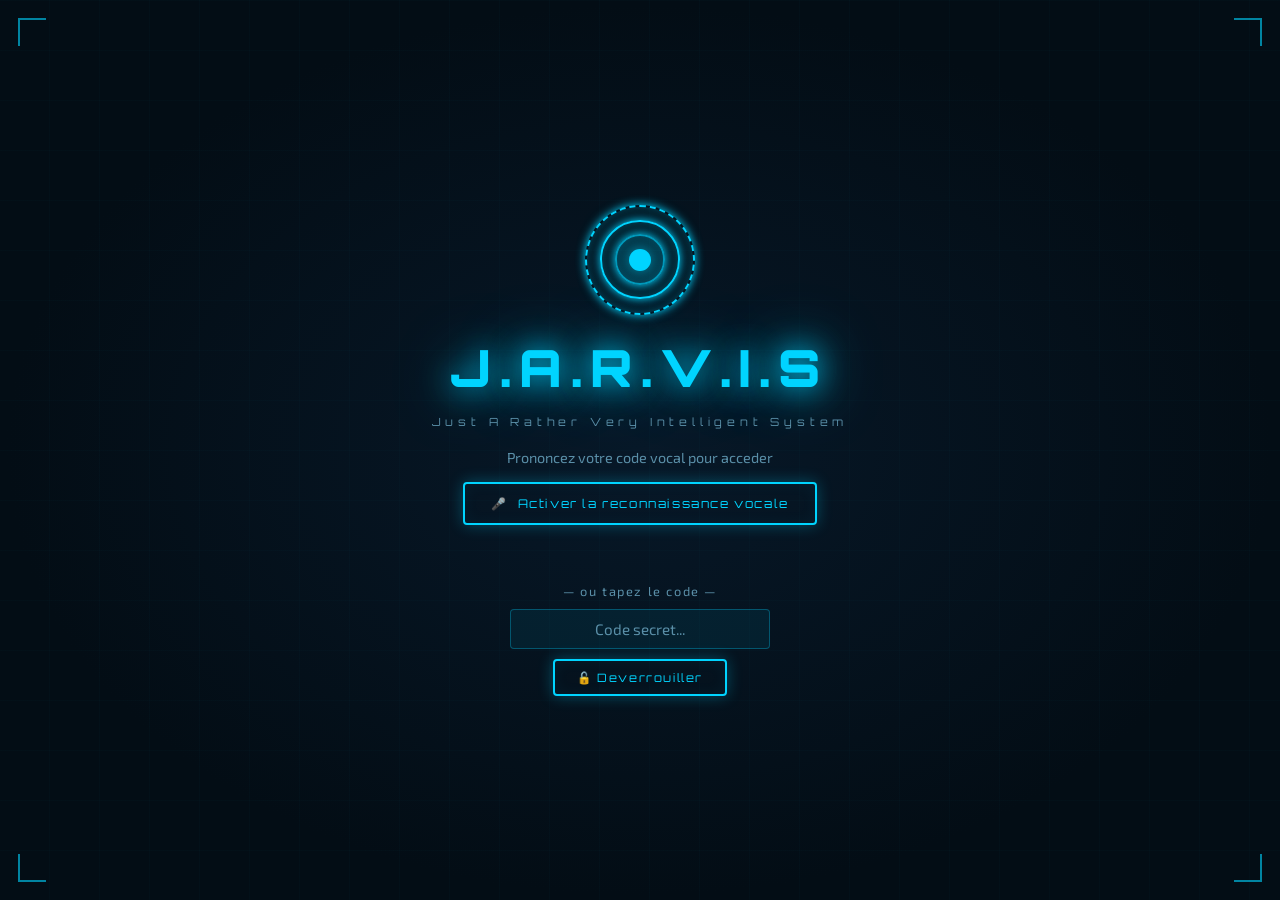
==== jarvis.html @ 6ce0bb5f "feat: ajout vocal eleves + materiel oublie + CSV Excel (;) + salutation Jarvis" ====
<!DOCTYPE html>
<html lang="fr">
<head>
<meta charset="UTF-8">
<meta name="viewport" content="width=device-width, initial-scale=1.0">
<title>J.A.R.V.I.S — Assistant EPS</title>
<link href="https://fonts.googleapis.com/css2?family=Orbitron:wght@400;700;900&family=Exo+2:wght@300;400;600&display=swap" rel="stylesheet">
<style>
:root{--c:#00d4ff;--cd:#0099bb;--cg:rgba(0,212,255,.3);--d:#030d15;--d2:#071828;--d3:#0a2035;--t:#cce8f4;--td:#5a8fa8;--r:#ff4444;--g:#00ff88;--w:#ffaa00;--fn:'Orbitron',monospace;--fb:'Exo 2',sans-serif;}
*{margin:0;padding:0;box-sizing:border-box}
html,body{height:100%;overflow:hidden;background:var(--d);color:var(--t);font-family:var(--fb)}
#lock{position:fixed;inset:0;z-index:100;display:flex;align-items:center;justify-content:center;background:radial-gradient(ellipse at center,#071828 0%,#030d15 70%)}
.grid-bg{position:absolute;inset:0;background-image:repeating-linear-gradient(0deg,transparent,transparent 49px,rgba(0,212,255,.03) 50px),repeating-linear-gradient(90deg,transparent,transparent 49px,rgba(0,212,255,.03) 50px);animation:gpulse 4s ease-in-out infinite}
@keyframes gpulse{0%,100%{opacity:.5}50%{opacity:1}}
.lock-box{position:relative;z-index:1;display:flex;flex-direction:column;align-items:center;gap:16px}
.lock-title{font-family:var(--fn);font-size:3.2rem;font-weight:900;color:var(--c);text-shadow:0 0 30px var(--c),0 0 60px var(--cd);letter-spacing:.5rem}
.lock-sub{font-family:var(--fn);font-size:.7rem;color:var(--td);letter-spacing:.3rem}
.lock-hint{color:var(--td);font-size:.9rem;margin-top:4px}
.lock-input-wrap{display:flex;flex-direction:column;align-items:center;gap:10px;margin-top:2px;width:100%}
.lock-input{background:rgba(0,212,255,.07);border:1px solid rgba(0,212,255,.3);color:var(--t);font-family:var(--fb);font-size:.95rem;padding:10px 18px;border-radius:4px;outline:none;width:260px;text-align:center}
.lock-input:focus{border-color:var(--c);box-shadow:0 0 12px var(--cg)}
.lock-input::placeholder{color:var(--td)}
.lock-sep{color:var(--td);font-size:.8rem;letter-spacing:.1rem}
.arc{width:110px;height:110px;position:relative;display:flex;align-items:center;justify-content:center;margin-bottom:4px}
.arc-r{position:absolute;border-radius:50%;border:2px solid var(--c);box-shadow:0 0 10px var(--c),inset 0 0 10px var(--cg)}
.arc-r:nth-child(1){width:100%;height:100%;animation:spin 8s linear infinite;border-style:dashed}
.arc-r:nth-child(2){width:72%;height:72%;animation:spin 5s linear infinite reverse}
.arc-r:nth-child(3){width:46%;height:46%;animation:spin 3s linear infinite;border-color:var(--cd)}
.arc-core{width:22px;height:22px;border-radius:50%;background:var(--c);box-shadow:0 0 20px var(--c),0 0 50px var(--c);animation:cpulse 2s ease-in-out infinite}
@keyframes spin{to{transform:rotate(360deg)}}
@keyframes cpulse{0%,100%{opacity:.8;transform:scale(1)}50%{opacity:1;transform:scale(1.2)}}
.btn-unlock{display:flex;align-items:center;gap:10px;padding:12px 26px;border:2px solid var(--c);background:transparent;color:var(--c);font-family:var(--fn);font-size:.75rem;letter-spacing:.1rem;cursor:pointer;border-radius:4px;box-shadow:0 0 15px var(--cg),inset 0 0 15px rgba(0,212,255,.05);transition:all .3s}
.btn-unlock:hover{background:var(--cg);box-shadow:0 0 30px var(--cg)}
.btn-unlock.listening{border-color:var(--r);color:var(--r);animation:pred 1s ease-in-out infinite}
@keyframes pred{0%,100%{opacity:1}50%{opacity:.5}}
#lStatus{min-height:24px;font-size:.9rem;text-align:center;color:var(--c)}
.waves{display:none;align-items:center;gap:4px;height:34px}
.wb{width:4px;border-radius:2px;background:var(--c);box-shadow:0 0 6px var(--c);animation:wa .8s ease-in-out infinite}
.wb:nth-child(1){height:10px}.wb:nth-child(2){height:24px;animation-delay:.1s}.wb:nth-child(3){height:14px;animation-delay:.2s}.wb:nth-child(4){height:33px;animation-delay:.3s}.wb:nth-child(5){height:18px;animation-delay:.15s}.wb:nth-child(6){height:28px;animation-delay:.25s}.wb:nth-child(7){height:11px;animation-delay:.05s}.wb:nth-child(8){height:20px;animation-delay:.35s}
@keyframes wa{0%,100%{transform:scaleY(.3)}50%{transform:scaleY(1)}}
.corners{position:absolute;inset:18px;pointer-events:none}
.cn{position:absolute;width:28px;height:28px;border-color:var(--c);border-style:solid;opacity:.6}
.cn.tl{top:0;left:0;border-width:2px 0 0 2px}.cn.tr{top:0;right:0;border-width:2px 2px 0 0}.cn.bl{bottom:0;left:0;border-width:0 0 2px 2px}.cn.br{bottom:0;right:0;border-width:0 2px 2px 0}
#app{display:none;flex-direction:column;height:100vh}
.hdr{display:flex;align-items:center;justify-content:space-between;padding:0 22px;height:56px;background:linear-gradient(90deg,var(--d) 0%,var(--d2) 50%,var(--d) 100%);border-bottom:1px solid rgba(0,212,255,.2);flex-shrink:0}
.hdr-l{display:flex;align-items:center;gap:12px}
.arc-sm{width:26px;height:26px;border-radius:50%;border:1px solid var(--c);position:relative;box-shadow:0 0 8px var(--c)}
.arc-sm::after{content:'';position:absolute;inset:5px;border-radius:50%;background:var(--c);box-shadow:0 0 10px var(--c);animation:cpulse 2s ease-in-out infinite}
.logo{font-family:var(--fn);font-size:1rem;color:var(--c);letter-spacing:.2rem}
.logo-s{font-size:.65rem;color:var(--td);letter-spacing:.1rem}
.tabs{display:flex;gap:4px}
.tab{padding:7px 16px;border:1px solid transparent;background:transparent;color:var(--td);font-family:var(--fb);font-size:.85rem;cursor:pointer;border-radius:4px;transition:all .2s}
.tab:hover{border-color:var(--cd);color:var(--t)}.tab.on{border-color:var(--c);color:var(--c);background:rgba(0,212,255,.08);box-shadow:0 0 10px var(--cg)}
.hdr-r{display:flex;align-items:center;gap:8px}
.sdot{width:8px;height:8px;border-radius:50%;background:var(--g);box-shadow:0 0 8px var(--g);animation:blink 2s infinite}
@keyframes blink{0%,100%{opacity:1}50%{opacity:.3}}
.stxt{font-family:var(--fn);font-size:.5rem;color:var(--g);letter-spacing:.15rem}
.btn-lock-s{background:transparent;border:1px solid rgba(255,68,68,.3);color:var(--r);padding:5px 9px;border-radius:4px;cursor:pointer;font-size:.82rem;transition:all .2s}
.btn-lock-s:hover{background:rgba(255,68,68,.1);border-color:var(--r)}
.btn-set{background:transparent;border:1px solid rgba(0,212,255,.25);color:var(--td);padding:5px 9px;border-radius:4px;cursor:pointer;font-size:.82rem;transition:all .2s}
.btn-set:hover{border-color:var(--c);color:var(--c)}
.view{flex:1;overflow:hidden}
.chat-wrap{display:flex;flex-direction:column;height:calc(100vh - 56px)}
.msgs{flex:1;overflow-y:auto;padding:18px;display:flex;flex-direction:column;gap:12px}
.msgs::-webkit-scrollbar{width:3px}.msgs::-webkit-scrollbar-thumb{background:var(--cd)}
.msg{display:flex;align-items:flex-start;gap:10px;max-width:78%;animation:min .3s ease}
@keyframes min{from{opacity:0;transform:translateY(8px)}to{opacity:1;transform:translateY(0)}}
.msg.u{align-self:flex-end;flex-direction:row-reverse}
.av{width:34px;height:34px;border-radius:50%;background:linear-gradient(135deg,var(--cd),#004f6e);display:flex;align-items:center;justify-content:center;font-family:var(--fn);font-size:.75rem;color:var(--c);border:1px solid var(--c);box-shadow:0 0 8px var(--cg);flex-shrink:0}
.msg.u .av{background:linear-gradient(135deg,#1a3a2a,#0d2a1a);border-color:var(--g);color:var(--g)}
.bub{padding:11px 15px;border-radius:0 12px 12px 12px;background:linear-gradient(135deg,var(--d2),var(--d3));border:1px solid rgba(0,212,255,.14);font-size:.92rem;line-height:1.55;color:var(--t)}
.msg.u .bub{border-radius:12px 0 12px 12px;border-color:rgba(0,255,136,.14);background:linear-gradient(135deg,#0d2a1a,#071828)}
.dots{display:inline-flex;gap:4px}
.dots span{width:6px;height:6px;border-radius:50%;background:var(--cd);animation:db 1.2s ease-in-out infinite}
.dots span:nth-child(2){animation-delay:.2s}.dots span:nth-child(3){animation-delay:.4s}
@keyframes db{0%,100%{transform:translateY(0)}50%{transform:translateY(-6px)}}
.inp-area{border-top:1px solid rgba(0,212,255,.15);background:var(--d2);padding:12px 18px}
.vviz{display:none;align-items:center;gap:3px;height:22px;margin-bottom:7px}
.vb{width:3px;background:var(--c);border-radius:2px;animation:wa .6s ease-in-out infinite}
.vb:nth-child(1){height:7px}.vb:nth-child(2){height:18px;animation-delay:.1s}.vb:nth-child(3){height:11px;animation-delay:.2s}.vb:nth-child(4){height:25px;animation-delay:.05s}.vb:nth-child(5){height:14px;animation-delay:.15s}.vb:nth-child(6){height:20px;animation-delay:.25s}.vb:nth-child(7){height:9px;animation-delay:.3s}.vb:nth-child(8){height:16px;animation-delay:.35s}
.inp-row{display:flex;gap:8px;align-items:center}
.inp-row input{flex:1;padding:10px 15px;background:rgba(0,212,255,.05);border:1px solid rgba(0,212,255,.2);border-radius:22px;color:var(--t);font-family:var(--fb);font-size:.9rem;outline:none;transition:border-color .2s}
.inp-row input:focus{border-color:var(--c);box-shadow:0 0 10px var(--cg)}
.inp-row input::placeholder{color:var(--td)}
.btn-mic,.btn-send{width:40px;height:40px;border-radius:50%;border:1px solid;display:flex;align-items:center;justify-content:center;cursor:pointer;font-size:.95rem;transition:all .2s;flex-shrink:0}
.btn-mic{border-color:rgba(0,212,255,.3);background:transparent;color:var(--c)}
.btn-mic:hover{background:var(--cg)}.btn-mic.on{border-color:var(--r);color:var(--r);animation:pred 1s infinite}
.btn-send{border-color:var(--c);background:var(--c);color:var(--d)}.btn-send:hover{box-shadow:0 0 15px var(--cg)}
.stu-lay{display:flex;height:calc(100vh - 56px);overflow:hidden}
.pnl{display:flex;flex-direction:column;overflow:hidden}
.pnl-l{width:360px;flex-shrink:0;border-right:1px solid rgba(0,212,255,.15)}.pnl-r{flex:1;overflow-y:auto}
.pnl-hdr{padding:13px;border-bottom:1px solid rgba(0,212,255,.1);background:var(--d2)}
.pnl-hdr h2{font-family:var(--fn);font-size:.75rem;color:var(--c);letter-spacing:.1rem;margin-bottom:9px}
.pa{display:flex;flex-direction:column;gap:6px}
.pa input,.pa select{padding:7px 10px;background:rgba(0,212,255,.05);border:1px solid rgba(0,212,255,.2);border-radius:4px;color:var(--t);font-family:var(--fb);font-size:.82rem;outline:none}
.pa select option{background:var(--d2)}
.btn-p{padding:7px 13px;background:transparent;border:1px solid var(--c);color:var(--c);font-family:var(--fb);font-size:.8rem;cursor:pointer;border-radius:4px;transition:all .2s}
.btn-p:hover{background:var(--cg)}
.slist{flex:1;overflow-y:auto}.slist::-webkit-scrollbar{width:3px}.slist::-webkit-scrollbar-thumb{background:var(--cd)}
.si{padding:12px 13px;border-bottom:1px solid rgba(0,212,255,.07);cursor:pointer;transition:all .2s;display:flex;align-items:center;justify-content:space-between}
.si:hover{background:rgba(0,212,255,.06)}.si.sel{background:rgba(0,212,255,.12);border-left:3px solid var(--c)}
.sn{font-weight:600;font-size:.87rem}.sm{font-size:.72rem;color:var(--td);margin-top:2px}
.bgs{display:flex;gap:4px;flex-wrap:wrap}
.bg{font-size:.6rem;padding:2px 5px;border-radius:10px;font-family:var(--fn)}
.bg.a{background:rgba(255,68,68,.15);color:var(--r);border:1px solid rgba(255,68,68,.3)}
.bg.m{background:rgba(0,212,255,.1);color:var(--c);border:1px solid rgba(0,212,255,.3)}
.bg.ok{background:rgba(0,255,136,.1);color:var(--g);border:1px solid rgba(0,255,136,.3)}
.bg.mat{background:rgba(255,170,0,.1);color:var(--w);border:1px solid rgba(255,170,0,.3)}
.det-ph{display:flex;flex-direction:column;align-items:center;justify-content:center;height:100%;color:var(--td);gap:14px}
.det-ph .ico{font-size:3.5rem}
.det{padding:20px}
.det-hdr{display:flex;justify-content:space-between;align-items:flex-start;margin-bottom:18px}
.det-name{font-family:var(--fn);font-size:1.15rem;color:var(--c)}.det-cls{font-size:.8rem;color:var(--td);margin-top:3px}.det-acts{display:flex;gap:6px}
.bs{padding:5px 11px;border-radius:4px;cursor:pointer;font-size:.77rem;border:1px solid;transition:all .2s;font-family:var(--fb)}
.bs.e{border-color:rgba(0,212,255,.3);background:transparent;color:var(--c)}.bs.e:hover{background:var(--cg)}.bs.d{border-color:rgba(255,68,68,.3);background:transparent;color:var(--r)}.bs.d:hover{background:rgba(255,68,68,.1)}
.sc{display:grid;grid-template-columns:repeat(3,1fr);gap:9px;margin-bottom:18px}
.scard{background:var(--d2);border:1px solid rgba(0,212,255,.15);border-radius:4px;padding:12px;text-align:center}
.sv{font-family:var(--fn);font-size:1.4rem;color:var(--c)}.sv.r{color:var(--r)}.sv.g{color:var(--g)}.sv.w{color:var(--w)}
.sl{font-size:.65rem;color:var(--td);margin-top:3px;letter-spacing:.04rem}
.sec{font-family:var(--fn);font-size:.7rem;color:var(--c);letter-spacing:.14rem;margin-bottom:9px;margin-top:18px;padding-bottom:5px;border-bottom:1px solid rgba(0,212,255,.15);display:flex;justify-content:space-between;align-items:center}
.gi,.ai,.mi{display:flex;align-items:center;justify-content:space-between;padding:8px 12px;background:var(--d2);border:1px solid rgba(0,212,255,.08);border-radius:4px;margin-bottom:6px}
.ga{font-weight:600;font-size:.86rem}.gc{font-size:.72rem;color:var(--td);margin-top:2px}
.gv{font-family:var(--fn);font-size:.93rem;color:var(--c)}.gv.lo{color:var(--r)}
.as{font-size:.72rem}.as.j{color:var(--g)}.as.nj{color:var(--r)}
.mat-tag{font-size:.72rem;color:var(--w)}
.btn-x{background:transparent;border:none;color:var(--r);cursor:pointer;font-size:.9rem;padding:2px 5px;opacity:.6;transition:opacity .2s}.btn-x:hover{opacity:1}
.stat-wrap{padding:20px;overflow-y:auto;height:calc(100vh - 56px)}
.stat-grid{display:grid;grid-template-columns:repeat(auto-fill,minmax(280px,1fr));gap:16px}
.sc2{background:var(--d2);border:1px solid rgba(0,212,255,.15);border-radius:8px;padding:16px;box-shadow:0 4px 20px rgba(0,0,0,.3)}
.sc2-t{font-family:var(--fn);font-size:.8rem;color:var(--c);letter-spacing:.12rem;margin-bottom:12px}
.sr{display:flex;justify-content:space-between;padding:6px 0;border-bottom:1px solid rgba(0,212,255,.06);font-size:.82rem}.sr:last-child{border-bottom:none}
.sk{color:var(--td)}.sv2{color:var(--t);font-weight:600}
.di{padding:4px 7px;background:rgba(255,68,68,.08);border-radius:4px;font-size:.77rem;color:var(--r);margin-top:3px}
.mo{position:fixed;inset:0;z-index:200;background:rgba(0,0,0,.75);backdrop-filter:blur(4px);display:none;align-items:center;justify-content:center}.mo.open{display:flex}
.mb{background:var(--d2);border:1px solid rgba(0,212,255,.3);border-radius:8px;padding:24px;width:480px;max-width:95vw;box-shadow:0 0 40px rgba(0,212,255,.15);animation:mi .2s ease;max-height:90vh;overflow-y:auto}
@keyframes mi{from{opacity:0;transform:scale(.95)}to{opacity:1;transform:scale(1)}}
.mh{display:flex;justify-content:space-between;align-items:center;margin-bottom:16px}
.mh h3{font-family:var(--fn);font-size:.88rem;color:var(--c);letter-spacing:.1rem}
.mh button{background:transparent;border:none;color:var(--td);font-size:1.3rem;cursor:pointer;line-height:1}.mh button:hover{color:var(--r)}
.fr{display:flex;flex-direction:column;gap:5px;margin-bottom:11px}
.fr label{font-size:.77rem;color:var(--td)}
.fr input,.fr textarea,.fr select{padding:8px 10px;background:rgba(0,212,255,.05);border:1px solid rgba(0,212,255,.2);border-radius:4px;color:var(--t);font-family:var(--fb);font-size:.86rem;outline:none;resize:vertical}
.fr input:focus,.fr textarea:focus{border-color:var(--c)}.fr input[type=checkbox]{width:auto;margin-right:6px}
.fa{display:flex;justify-content:flex-end;gap:8px;margin-top:14px}
.fa button{padding:8px 20px;border-radius:4px;cursor:pointer;font-family:var(--fb);font-size:.86rem;transition:all .2s}
.fa .btn-cancel{background:transparent;border:1px solid rgba(255,255,255,.1);color:var(--td)}.fa .btn-cancel:hover{border-color:var(--td)}
.notif{position:fixed;bottom:22px;right:22px;z-index:999;background:var(--d2);border:1px solid var(--g);border-radius:8px;padding:13px 18px;color:var(--g);font-size:.86rem;box-shadow:0 0 20px rgba(0,255,136,.2);animation:nfin .3s ease;max-width:320px}
@keyframes nfin{from{opacity:0;transform:translateY(20px)}to{opacity:1;transform:translateY(0)}}
.voice-state-bar{background:rgba(0,212,255,.08);border-bottom:1px solid rgba(0,212,255,.2);padding:6px 18px;font-size:.78rem;color:var(--c);display:none;align-items:center;gap:8px}
.voice-state-bar.on{display:flex}
.vsb-dot{width:8px;height:8px;border-radius:50%;background:var(--c);animation:blink 1s infinite}
::-webkit-scrollbar{width:4px}::-webkit-scrollbar-track{background:var(--d)}::-webkit-scrollbar-thumb{background:var(--cd);border-radius:2px}
@media(max-width:700px){.lock-title{font-size:2rem}.stu-lay{flex-direction:column}.pnl-l{width:100%;height:40%}.sc{grid-template-columns:repeat(2,1fr)}.msg{max-width:92%}.hdr{padding:0 12px}.tabs .tab{padding:6px 10px;font-size:.75rem}}
</style>
</head>
<body>

<div id="lock">
  <div class="grid-bg"></div>
  <div class="lock-box">
    <div class="arc"><div class="arc-r"></div><div class="arc-r"></div><div class="arc-r"></div><div class="arc-core"></div></div>
    <h1 class="lock-title">J.A.R.V.I.S</h1>
    <p class="lock-sub">Just A Rather Very Intelligent System</p>
    <p class="lock-hint">Prononcez votre code vocal pour acceder</p>
    <button class="btn-unlock" id="btnUnlock" onclick="startUnlock()">
      <span>&#127908;</span><span id="unlockLabel">Activer la reconnaissance vocale</span>
    </button>
    <div id="lStatus"></div>
    <div class="waves" id="lockWave"><div class="wb"></div><div class="wb"></div><div class="wb"></div><div class="wb"></div><div class="wb"></div><div class="wb"></div><div class="wb"></div><div class="wb"></div></div>
    <div class="lock-input-wrap">
      <span class="lock-sep">— ou tapez le code —</span>
      <input type="password" id="codeInput" class="lock-input" placeholder="Code secret..." onkeydown="if(event.key==='Enter')checkTypedCode()" autocomplete="off">
      <button class="btn-unlock" onclick="checkTypedCode()" style="padding:9px 22px;font-size:.72rem">&#128275; Deverrouiller</button>
    </div>
  </div>
  <div class="corners"><div class="cn tl"></div><div class="cn tr"></div><div class="cn bl"></div><div class="cn br"></div></div>
</div>

<div id="app">
  <header class="hdr">
    <div class="hdr-l"><div class="arc-sm"></div><span class="logo">J.A.R.V.I.S</span><span class="logo-s">Assistant EPS</span></div>
    <nav class="tabs">
      <button class="tab on" onclick="showTab('chat')" id="t-chat">&#129302; Jarvis</button>
      <button class="tab" onclick="showTab('students')" id="t-students">&#128104;&#8205;&#127891; Eleves</button>
      <button class="tab" onclick="showTab('stats')" id="t-stats">&#128202; Stats</button>
    </nav>
    <div class="hdr-r">
      <div class="sdot"></div><span class="stxt">EN LIGNE</span>
      <button class="btn-set" onclick="openSettingsModal()">&#9881; Reglages</button>
      <button class="btn-lock-s" onclick="lockSys()">&#128274;</button>
    </div>
  </header>
  <div class="voice-state-bar" id="vsBar"><div class="vsb-dot"></div><span id="vsBarTxt">En attente...</span></div>
  <div class="view" id="v-chat">
    <div class="chat-wrap">
      <div class="msgs" id="msgs"></div>
      <div class="inp-area">
        <div class="vviz" id="vviz"><div class="vb"></div><div class="vb"></div><div class="vb"></div><div class="vb"></div><div class="vb"></div><div class="vb"></div><div class="vb"></div><div class="vb"></div></div>
        <div class="inp-row">
          <input id="ci" placeholder="Tapez ou utilisez le micro... (Espace = micro)" onkeydown="if(event.key==='Enter')send()">
          <button class="btn-mic" id="btnMic" onclick="toggleMic()">&#127908;</button>
          <button class="btn-send" onclick="send()">&#10148;</button>
        </div>
      </div>
    </div>
  </div>
  <div class="view" id="v-students" style="display:none">
    <div class="stu-lay">
      <div class="pnl pnl-l">
        <div class="pnl-hdr">
          <h2>LISTE DES ELEVES</h2>
          <div class="pa">
            <input id="srch" placeholder="Rechercher..." oninput="filterStu()">
            <select id="fCls" onchange="filterStu()"><option value="">Toutes les classes</option></select>
            <button class="btn-p" onclick="openAddStu()">+ Ajouter un eleve</button>
          </div>
        </div>
        <div class="slist" id="slist"></div>
      </div>
      <div class="pnl pnl-r" id="det"><div class="det-ph"><div class="ico">&#128104;&#8205;&#127891;</div><p>Selectionnez un eleve</p></div></div>
    </div>
  </div>
  <div class="view" id="v-stats" style="display:none"><div class="stat-wrap" id="statWrap"></div></div>
</div>

<div class="mo" id="moStu">
  <div class="mb">
    <div class="mh"><h3 id="mStuTitle">Eleve</h3><button onclick="closeModal('moStu')">&times;</button></div>
    <div class="fr"><label>Prenom</label><input id="sP" required></div>
    <div class="fr"><label>Nom</label><input id="sN" required></div>
    <div class="fr"><label>Classe</label><input id="sCl" placeholder="Ex: 3eme B" required></div>
    <div class="fr"><label>Date de naissance</label><input type="date" id="sD"></div>
    <div class="fr"><label>Notes generales</label><textarea id="sNo" rows="2" placeholder="Observations..."></textarea></div>
    <input type="hidden" id="sId">
    <div class="fa"><button class="btn-cancel" onclick="closeModal('moStu')">Annuler</button><button class="btn-p" onclick="saveStu()">Enregistrer</button></div>
  </div>
</div>
<div class="mo" id="moGr">
  <div class="mb">
    <div class="mh"><h3>Ajouter une note</h3><button onclick="closeModal('moGr')">&times;</button></div>
    <div class="fr"><label>Activite / Matiere</label><input id="gA" placeholder="Handball, Natation, Course..."></div>
    <div class="fr"><label>Note obtenue</label><input type="number" id="gN" min="0" max="20" step="0.5"></div>
    <div class="fr"><label>Note maximale</label><input type="number" id="gM" value="20"></div>
    <div class="fr"><label>Date</label><input type="date" id="gD"></div>
    <div class="fr"><label>Commentaire</label><textarea id="gC" rows="2"></textarea></div>
    <input type="hidden" id="gSid">
    <div class="fa"><button class="btn-cancel" onclick="closeModal('moGr')">Annuler</button><button class="btn-p" onclick="saveGr()">Enregistrer</button></div>
  </div>
</div>
<div class="mo" id="moAbs">
  <div class="mb">
    <div class="mh"><h3>Enregistrer une absence</h3><button onclick="closeModal('moAbs')">&times;</button></div>
    <div class="fr"><label>Date</label><input type="date" id="aD"></div>
    <div class="fr"><label><input type="checkbox" id="aJ"> Absence justifiee</label></div>
    <div class="fr"><label>Commentaire</label><textarea id="aC" rows="2"></textarea></div>
    <input type="hidden" id="aSid">
    <div class="fa"><button class="btn-cancel" onclick="closeModal('moAbs')">Annuler</button><button class="btn-p" onclick="saveAbs()">Enregistrer</button></div>
  </div>
</div>
<div class="mo" id="moMat">
  <div class="mb">
    <div class="mh"><h3>&#128188; Materiel oublie</h3><button onclick="closeModal('moMat')">&times;</button></div>
    <div class="fr"><label>Date</label><input type="date" id="matD"></div>
    <div class="fr"><label>Description (materiel oublie)</label><textarea id="matC" rows="2" placeholder="Ex: chaussures de sport, tenue EPS..."></textarea></div>
    <input type="hidden" id="matSid">
    <div class="fa"><button class="btn-cancel" onclick="closeModal('moMat')">Annuler</button><button class="btn-p" onclick="saveMat()">Enregistrer</button></div>
  </div>
</div>
<div class="mo" id="moSet">
  <div class="mb">
    <div class="mh"><h3>Reglages Jarvis</h3><button onclick="closeModal('moSet')">&times;</button></div>
    <div class="fr"><label>Code vocal de deverrouillage</label><input id="setCd" placeholder="Ex: jarvis activation"></div>
    <p style="font-size:.78rem;color:var(--c);margin:8px 0 5px;font-family:var(--fn);letter-spacing:.08rem">CONTACTS EMAIL</p>
    <div class="fr"><label>Mon email (commande : envoie moi un recapitulatif)</label><input id="setMyMail" placeholder="votre@email.fr"></div>
    <div class="fr"><label>Email Thomas (commande : envoie a Thomas)</label><input id="setThomasMail" placeholder="thomas@email.fr"></div>
    <p style="font-size:.73rem;color:var(--td);margin:6px 0 3px">Autres contacts (prenom=email, un par ligne)</p>
    <div class="fr"><textarea id="setContacts" rows="3" placeholder="jean=jean@gmail.com&#10;marie=marie@gmail.com"></textarea></div>
    <div class="fr"><label>Ollama URL (optionnel, IA locale)</label><input id="setUrl" placeholder="http://localhost:11434"></div>
    <div class="fr"><label>Modele Ollama</label><input id="setMod" placeholder="mistral ou llama3.2"></div>
    <div class="fa"><button class="btn-cancel" onclick="closeModal('moSet')">Annuler</button><button class="btn-p" onclick="saveSet()">Enregistrer</button></div>
  </div>
</div>

<script>
'use strict'
const DB={
  get:k=>JSON.parse(localStorage.getItem(k)||'null'),
  set:(k,v)=>localStorage.setItem(k,JSON.stringify(v)),
  students:()=>DB.get('j_stu')||[],
  absences:()=>DB.get('j_abs')||[],
  grades:()=>DB.get('j_grd')||[],
  materials:()=>DB.get('j_mat')||[],
  settings:()=>DB.get('j_set')||{code:'jarvis activation',myMail:'pierre.perrez22@gmail.com',thomasMail:'thomas.noble05@orange.fr',contacts:'',ollamaUrl:'',ollamaModel:'mistral'},
  nextId:arr=>arr.length?Math.max(...arr.map(x=>x.id))+1:1,
  addStudent(s){const a=DB.students();s.id=DB.nextId(a);a.push(s);DB.set('j_stu',a);return s},
  updStudent(s){const a=DB.students().map(x=>x.id===s.id?s:x);DB.set('j_stu',a)},
  delStudent(id){DB.set('j_stu',DB.students().filter(x=>x.id!==id));DB.set('j_abs',DB.absences().filter(x=>x.sid!==id));DB.set('j_grd',DB.grades().filter(x=>x.sid!==id));DB.set('j_mat',DB.materials().filter(x=>x.sid!==id))},
  addAbsence(a){const arr=DB.absences();a.id=DB.nextId(arr);arr.push(a);DB.set('j_abs',arr)},
  delAbsence(id){DB.set('j_abs',DB.absences().filter(x=>x.id!==id))},
  addGrade(g){const arr=DB.grades();g.id=DB.nextId(arr);arr.push(g);DB.set('j_grd',arr)},
  delGrade(id){DB.set('j_grd',DB.grades().filter(x=>x.id!==id))},
  addMaterial(m){const arr=DB.materials();m.id=DB.nextId(arr);arr.push(m);DB.set('j_mat',arr)},
  delMaterial(id){DB.set('j_mat',DB.materials().filter(x=>x.id!==id))},
}
function norm(s){return s.toLowerCase().normalize('NFD').replace(/[̀-ͯ]/g,'').replace(/[^a-z0-9 ]/g,' ').replace(/\s+/g,' ').trim()}
function showNotif(msg){const n=document.createElement('div');n.className='notif';n.textContent=msg;document.body.appendChild(n);setTimeout(()=>n.remove(),4000)}
function cap(s){return s?s.charAt(0).toUpperCase()+s.slice(1):''}
function getContacts(){
  const s=DB.settings()
  const map={'moi':s.myMail||'pierre.perrez22@gmail.com','pierre':s.myMail||'pierre.perrez22@gmail.com','thomas':s.thomasMail||'thomas.noble05@orange.fr'}
  if(s.contacts){s.contacts.split('\n').forEach(line=>{const[k,v]=(line||'').split('=');if(k&&v)map[norm(k.trim())]=v.trim()})}
  return map
}
function findContact(m){
  const contacts=getContacts()
  for(const[name,email] of Object.entries(contacts)){if(m.includes(norm(name)))return{name,email}}
  return null
}
function generateRecapText(){
  const students=DB.students(),grades=DB.grades(),absences=DB.absences(),materials=DB.materials()
  const date=new Date().toLocaleDateString('fr-FR')
  let t='RECAPITULATIF EPS - '+date+'\n'+'='.repeat(50)+'\n\n'
  if(!students.length)return t+'Aucun eleve enregistre.\n'
  const classes=[...new Set(students.map(s=>s.classe))].sort()
  classes.forEach(cl=>{
    const cs=students.filter(s=>s.classe===cl)
    t+='CLASSE: '+cl+'\n'+'-'.repeat(35)+'\n'
    cs.forEach(s=>{
      const sg=grades.filter(g=>g.sid===s.id),sa=absences.filter(a=>a.sid===s.id),sm=materials.filter(m=>m.sid===s.id)
      const moy=sg.length?(sg.reduce((a,g)=>a+g.note/g.noteMax*20,0)/sg.length).toFixed(1):'--'
      t+='  '+s.prenom+' '+s.nom+' | Moy: '+moy+'/20 | Abs: '+sa.length+' | Materiel: '+sm.length+'\n'
      sg.forEach(g=>{t+='    - '+g.activite+': '+g.note+'/'+g.noteMax+(g.commentaire?' ('+g.commentaire+')':'')+'\n'})
    })
    t+='\n'
  })
  return t+'---\nEnvoye par Jarvis EPS\n'
}
function generateAndDownloadCSV(){
  const students=DB.students(),grades=DB.grades(),absences=DB.absences(),materials=DB.materials()
  const date=new Date().toISOString().split('T')[0]
  const S=';'
  let csv='RECAPITULATIF EPS - '+new Date().toLocaleDateString('fr-FR')+'\n\n'
  csv+='RECAP ELEVES\n'
  csv+='Prenom'+S+'Nom'+S+'Classe'+S+'Moyenne /20'+S+'Nb Notes'+S+'Total Absences'+S+'Justifiees'+S+'Non Justifiees'+S+'Materiel Oublie\n'
  students.forEach(s=>{
    const sg=grades.filter(g=>g.sid===s.id),sa=absences.filter(a=>a.sid===s.id),sm=materials.filter(m=>m.sid===s.id)
    const moy=sg.length?(sg.reduce((a,g)=>a+g.note/g.noteMax*20,0)/sg.length).toFixed(2):''
    const aj=sa.filter(a=>a.justifiee).length
    csv+=s.prenom+S+s.nom+S+s.classe+S+moy+S+sg.length+S+sa.length+S+aj+S+(sa.length-aj)+S+sm.length+'\n'
  })
  csv+='\nDETAIL DES NOTES\n'
  csv+='Prenom'+S+'Nom'+S+'Classe'+S+'Activite'+S+'Note'+S+'Note Max'+S+'Note /20'+S+'Date'+S+'Commentaire\n'
  students.forEach(s=>{
    grades.filter(g=>g.sid===s.id).forEach(g=>{
      csv+=s.prenom+S+s.nom+S+s.classe+S+g.activite+S+g.note+S+g.noteMax+S+(g.note/g.noteMax*20).toFixed(2)+S+g.date+S+(g.commentaire||'')+'\n'
    })
  })
  csv+='\nDETAIL DES ABSENCES\n'
  csv+='Prenom'+S+'Nom'+S+'Classe'+S+'Date'+S+'Justifiee'+S+'Commentaire\n'
  students.forEach(s=>{
    absences.filter(a=>a.sid===s.id).forEach(a=>{
      csv+=s.prenom+S+s.nom+S+s.classe+S+a.date+S+(a.justifiee?'Oui':'Non')+S+(a.commentaire||'')+'\n'
    })
  })
  csv+='\nMATERIEL OUBLIE\n'
  csv+='Prenom'+S+'Nom'+S+'Classe'+S+'Date'+S+'Description\n'
  students.forEach(s=>{
    materials.filter(m=>m.sid===s.id).forEach(m=>{
      csv+=s.prenom+S+s.nom+S+s.classe+S+m.date+S+(m.commentaire||'')+'\n'
    })
  })
  const blob=new Blob(['﻿'+csv],{type:'text/csv;charset=utf-8'})
  const url=URL.createObjectURL(blob)
  const a=document.createElement('a')
  a.href=url;a.download='recapitulatif_eps_'+date+'.csv'
  document.body.appendChild(a);a.click();document.body.removeChild(a)
  setTimeout(()=>URL.revokeObjectURL(url),1000)
}
function openMailClient(toEmail,toName){
  const subject=encodeURIComponent('Recapitulatif EPS - '+new Date().toLocaleDateString('fr-FR'))
  const body=encodeURIComponent(generateRecapText())
  setTimeout(()=>{window.location.href='mailto:'+toEmail+'?subject='+subject+'&body='+body},600)
}
function sendRecap(toEmail,toName){
  generateAndDownloadCSV();openMailClient(toEmail,toName);showNotif('Fichier CSV telecharge + email ouvert pour '+toName)
}
let unlockRec=null
function startUnlock(){
  const SR=window.SpeechRecognition||window.webkitSpeechRecognition
  if(!SR){setLS('Utilisez Google Chrome pour la voix.');return}
  unlockRec=new SR();unlockRec.lang='fr-FR';unlockRec.maxAlternatives=6;unlockRec.interimResults=false
  const btn=document.getElementById('btnUnlock'),lbl=document.getElementById('unlockLabel'),wv=document.getElementById('lockWave')
  btn.classList.add('listening');lbl.textContent='Ecoute en cours...';wv.style.display='flex';setLS('Prononcez votre code...')
  unlockRec.onresult=e=>{
    const alts=Array.from(e.results[0]).map(r=>norm(r.transcript))
    setLS('Entendu: '+alts[0])
    const code=norm(DB.settings().code||'jarvis activation')
    const codeWords=code.split(' ').filter(w=>w.length>2)
    const match=alts.some(a=>{
      if(a===code)return true
      if(a.includes(code)||code.includes(a))return true
      if(codeWords.length>0&&codeWords.every(w=>a.includes(w)))return true
      return false
    })
    if(match)unlockOk();else unlockFail()
  }
  unlockRec.onerror=ev=>{setLS('Erreur micro ('+ev.error+'). Tapez le code ci-dessous.');document.getElementById('lStatus').style.color='var(--w)';setTimeout(()=>{setLS('');document.getElementById('lStatus').style.color='var(--c)'},4000)}
  unlockRec.onend=()=>{btn.classList.remove('listening');lbl.textContent='Activer la reconnaissance vocale';wv.style.display='none'}
  unlockRec.start()
}
function checkTypedCode(){
  const input=document.getElementById('codeInput')
  const typed=norm(input.value||'')
  const code=norm(DB.settings().code||'jarvis activation')
  if(typed===code){input.value='';setLS('Code correct !');unlockOk()}
  else{setLS('Code incorrect. Reessayez.');document.getElementById('lStatus').style.color='var(--r)';input.value='';speak('Code incorrect.');setTimeout(()=>{setLS('');document.getElementById('lStatus').style.color='var(--c)'},3000)}
}
function unlockOk(){
  setLS('Acces autorise !')
  document.getElementById('lStatus').style.color='var(--g)'
  setTimeout(()=>{
    document.getElementById('lock').style.display='none'
    document.getElementById('app').style.display='flex'
    addMsg('j','Bonjour Pierre ! Tous mes systemes sont operationnels. Comment puis-je vous aider ?')
    renderStudents()
    setTimeout(()=>speak('Bonjour Pierre, comment allez-vous ? Est-ce que je peux faire quelque chose pour vous ?'),400)
  },800)
}
function unlockFail(){setLS('Code incorrect. Reessayez.');document.getElementById('lStatus').style.color='var(--r)';speak('Code non reconnu.');setTimeout(()=>{setLS('');document.getElementById('lStatus').style.color='var(--c)'},3500)}
function setLS(t){document.getElementById('lStatus').textContent=t}
function lockSys(){stopMic();window.speechSynthesis&&window.speechSynthesis.cancel();document.getElementById('app').style.display='none';document.getElementById('lock').style.display='flex';setLS('');document.getElementById('lStatus').style.color='var(--c)';voiceState=null;updateVSBar()}
function speak(text){
  if(!window.speechSynthesis)return
  window.speechSynthesis.cancel()
  const clean=text.replace(/[#*`_~[\]()>]/g,'').replace(/<[^>]+>/g,'').trim()
  const u=new SpeechSynthesisUtterance(clean)
  u.lang='fr-FR';u.rate=1.0;u.pitch=0.82;u.volume=1
  const voices=window.speechSynthesis.getVoices()
  const v=voices.find(x=>x.lang.startsWith('fr')&&x.name.toLowerCase().includes('thomas'))||voices.find(x=>x.lang.startsWith('fr'))
  if(v)u.voice=v
  window.speechSynthesis.speak(u)
}
if(window.speechSynthesis)window.speechSynthesis.onvoiceschanged=()=>window.speechSynthesis.getVoices()
let voiceState=null
function updateVSBar(){
  const bar=document.getElementById('vsBar'),txt=document.getElementById('vsBarTxt')
  if(!voiceState){bar.classList.remove('on');return}
  bar.classList.add('on')
  const labels={prenom:"Dites le PRENOM de l'eleve...",nom:'Dites son NOM de famille...',classe:'Dites sa CLASSE (ex: 3eme A)...'}
  txt.textContent=labels[voiceState.step]||''
}
let chatHist=[],micRec=null,micOn=false
function addMsg(role,txt){
  const box=document.getElementById('msgs'),d=document.createElement('div')
  d.className='msg'+(role==='u'?' u':'')
  d.innerHTML='<div class="av">'+(role==='j'?'J':'P')+'</div><div class="bub">'+txt.replace(/\n/g,'<br>')+'</div>'
  box.appendChild(d);box.scrollTop=box.scrollHeight
}
function addThink(){const box=document.getElementById('msgs'),d=document.createElement('div');d.id='think';d.className='msg';d.innerHTML='<div class="av">J</div><div class="bub"><div class="dots"><span></span><span></span><span></span></div></div>';box.appendChild(d);box.scrollTop=box.scrollHeight}
function rmThink(){const e=document.getElementById('think');if(e)e.remove()}
async function send(){
  const inp=document.getElementById('ci'),txt=inp.value.trim()
  if(!txt)return;inp.value=''
  addMsg('u',txt)
  if(voiceState){
    const trimmed=txt.trim()
    if(voiceState.step==='prenom'){voiceState.data.prenom=cap(trimmed);voiceState.step='nom';updateVSBar();const r='Quel est son nom de famille ?';addMsg('j',r);speak(r);chatHist.push({role:'user',content:txt},{role:'assistant',content:r});return}
    if(voiceState.step==='nom'){voiceState.data.nom=cap(trimmed);voiceState.step='classe';updateVSBar();const r='Dans quelle classe est-il ? (ex: 3eme A, 5eme B...)';addMsg('j',r);speak(r);chatHist.push({role:'user',content:txt},{role:'assistant',content:r});return}
    if(voiceState.step==='classe'){voiceState.data.classe=trimmed.toUpperCase();DB.addStudent(voiceState.data);const r='Parfait ! '+voiceState.data.prenom+' '+voiceState.data.nom+' a ete ajoute en '+voiceState.data.classe+'. Je peux faire autre chose pour vous ?';addMsg('j',r);speak(r);chatHist.push({role:'user',content:txt},{role:'assistant',content:r});voiceState=null;updateVSBar();renderStudents();return}
  }
  chatHist.push({role:'user',content:txt});addThink()
  let reply;const set=DB.settings()
  if(set.ollamaUrl&&set.ollamaModel)reply=await callOllama(txt,set.ollamaUrl,set.ollamaModel).catch(()=>null)
  if(!reply)reply=jarvisRespond(txt)
  rmThink();addMsg('j',reply);chatHist.push({role:'assistant',content:reply});speak(reply)
}
async function callOllama(msg,url,model){
  const students=DB.students(),absences=DB.absences(),grades=DB.grades(),materials=DB.materials()
  let ctx=''
  students.forEach(s=>{const sa=absences.filter(a=>a.sid===s.id),sg=grades.filter(g=>g.sid===s.id),sm=materials.filter(m=>m.sid===s.id);const moy=sg.length?(sg.reduce((a,g)=>a+g.note/g.noteMax*20,0)/sg.length).toFixed(1):'pas de note';ctx+='- '+s.prenom+' '+s.nom+' ('+s.classe+'): '+sa.length+' absence(s), moyenne '+moy+'/20, '+sm.length+' materiel oublie\n'})
  const system='Tu es Jarvis, assistant IA d un professeur d EPS francais nomme Pierre. Tu parles uniquement francais. Donnees eleves:\n'+(ctx||'Aucun eleve.')
  const body={model,messages:[{role:'system',content:system},...chatHist.slice(-8).map(h=>({role:h.role==='u'?'user':h.role,content:h.content})),{role:'user',content:msg}],stream:false}
  const r=await fetch(url+'/api/chat',{method:'POST',headers:{'Content-Type':'application/json'},body:JSON.stringify(body)})
  const d=await r.json();return d.message?.content||null
}
function jarvisRespond(msg){
  const m=norm(msg),students=DB.students(),absences=DB.absences(),grades=DB.grades(),materials=DB.materials()
  const getStats=s=>{const sa=absences.filter(a=>a.sid===s.id),sg=grades.filter(g=>g.sid===s.id),sm=materials.filter(mat=>mat.sid===s.id);return{absences:sa,grades:sg,materials:sm,moy:sg.length?sg.reduce((a,g)=>a+g.note/g.noteMax*20,0)/sg.length:null}}
  if(/(ajoute|ajouter|nouveau|nouvel|enregistre|inscris).*(eleve)/.test(m)||/(nouvel).*(etudiant)/.test(m)){voiceState={step:'prenom',data:{}};updateVSBar();return 'Bien sur ! Quel est le prenom de l eleve ?'}
  const isRecapCmd=/(recapitulatif|recap|bilan|synthese)/.test(m)
  const isMailCmd=/(envoie|envoi|envoyer|mail|email)/.test(m)
  if(isRecapCmd||(isMailCmd&&/(thomas|moi|pierre|mail|email)/.test(m))){
    const contact=findContact(m)
    if(contact){sendRecap(contact.email,contact.name);return 'Je genere le fichier Excel et prepare l email pour '+contact.name+'. Votre messagerie va s ouvrir. Cliquez sur Envoyer !'}
    const myMail=DB.settings().myMail||'pierre.perrez22@gmail.com'
    sendRecap(myMail,'vous');return 'Je genere votre fichier Excel et prepare l email. Votre messagerie va s ouvrir dans quelques secondes !'
  }
  for(const s of students){
    const fn=norm(s.prenom),ln=norm(s.nom)
    if(m.includes(fn)||m.includes(ln)){
      const st=getStats(s)
      if(/(commentaire|bulletin|appreciation|redige)/.test(m))return bulletinComment(s,st)
      if(/(absence|absent)/.test(m)){if(!st.absences.length)return s.prenom+' '+s.nom+' n a aucune absence.';const j=st.absences.filter(a=>a.justifiee).length;return s.prenom+' '+s.nom+' a '+st.absences.length+' absence(s), dont '+j+' justifiee(s).'}
      if(/(materiel|oubli|equipement)/.test(m)){if(!st.materials.length)return s.prenom+' '+s.nom+' n a aucun oubli de materiel.';return s.prenom+' '+s.nom+' a oublie son materiel '+st.materials.length+' fois.'}
      if(/(note|moyenne|performance|resultat)/.test(m)){if(!st.grades.length)return 'Aucune note pour '+s.prenom+' '+s.nom+'.';const acts=st.grades.map(g=>g.activite+': '+g.note+'/'+g.noteMax).join(', ');return s.prenom+' '+s.nom+' : moyenne '+st.moy.toFixed(1)+'/20. '+acts+'.'}
      return studentReport(s,st)
    }
  }
  const classes=[...new Set(students.map(s=>s.classe))]
  for(const cl of classes){
    if(m.includes(norm(cl))){
      const cs=students.filter(s=>s.classe===cl)
      const moys=cs.map(s=>{const sg=grades.filter(g=>g.sid===s.id);return sg.length?sg.reduce((a,g)=>a+g.note/g.noteMax*20,0)/sg.length:null}).filter(x=>x!==null)
      const moyC=moys.length?(moys.reduce((a,b)=>a+b,0)/moys.length).toFixed(1):''
      const nbAbs=absences.filter(a=>cs.find(s=>s.id===a.sid)).length
      const nbMat=materials.filter(a=>cs.find(s=>s.id===a.sid)).length
      return 'Classe '+cl+' : '+cs.length+' eleve(s)'+(moyC?', moyenne '+moyC+'/20':'')+', '+nbAbs+' absence(s), '+nbMat+' oubli(s) de materiel.'
    }
  }
  if(/(bonjour|salut|hello|bonsoir|coucou)/.test(m))return['Bonjour Pierre ! Tous mes systemes sont operationnels. Comment puis-je vous aider ?','Bonsoir Pierre ! Ravi de vous retrouver.'][Math.floor(Math.random()*2)]
  if(/(comment tu vas|ca va|tu vas bien|comment allez)/.test(m))return'Tous mes systemes fonctionnent a 100%. Et vous Pierre ?'
  if(/(merci)/.test(m))return'Avec plaisir Pierre. C est pour cela que je suis la.'
  if(/(materiel|oubli).*(plus|frequent|rang)/.test(m)||/(qui.*oublie|oublie.*plus)/.test(m)){if(!materials.length)return'Aucun oubli de materiel enregistre.';const ranked=students.map(s=>({s,n:materials.filter(a=>a.sid===s.id).length})).filter(x=>x.n>0).sort((a,b)=>b.n-a.n);return ranked.length?'Plus d oublis : '+ranked.slice(0,5).map(x=>x.s.prenom+' '+x.s.nom+' ('+x.n+')').join(', ')+'.' :'Aucun oubli.'}
  if(/(qui a le plus|plus d.absence)/.test(m)){if(!absences.length)return'Aucune absence.';const ranked=students.map(s=>({s,n:absences.filter(a=>a.sid===s.id).length})).filter(x=>x.n>0).sort((a,b)=>b.n-a.n);return ranked.length?'Plus d absences : '+ranked.slice(0,5).map(x=>x.s.prenom+' '+x.s.nom+' ('+x.n+')').join(', ')+'.' :'Aucune absence.'}
  if(/(difficulte|note basse|probleme)/.test(m)){const diff=students.map(s=>{const sg=grades.filter(g=>g.sid===s.id);if(!sg.length)return null;const moy=sg.reduce((a,g)=>a+g.note/g.noteMax*20,0)/sg.length;return moy<10?{s,moy}:null}).filter(Boolean);return diff.length?'En difficulte : '+diff.map(x=>x.s.prenom+' '+x.s.nom+' ('+x.moy.toFixed(1)+'/20)').join(', ')+'.' :'Aucun eleve sous 10/20.'}
  if(/(meilleur|top|champion|premier)/.test(m)){const ranked=students.map(s=>{const sg=grades.filter(g=>g.sid===s.id);return sg.length?{s,moy:sg.reduce((a,g)=>a+g.note/g.noteMax*20,0)/sg.length}:null}).filter(Boolean).sort((a,b)=>b.moy-a.moy);return ranked.length?'Meilleurs : '+ranked.slice(0,3).map((x,i)=>(i+1)+'. '+x.s.prenom+' '+x.s.nom+' ('+x.moy.toFixed(1)+'/20)').join(', ')+'.' :'Aucune note.'}
  if(/(combien|nombre|effectif)/.test(m)){if(!students.length)return'Aucun eleve.';const cls=[...new Set(students.map(s=>s.classe))];return'Vous avez '+students.length+' eleve(s) en '+cls.length+' classe(s) : '+cls.join(', ')+'.'}
  if(/(heure|date|aujourd)/.test(m)){const now=new Date();return'Il est '+now.toLocaleTimeString('fr-FR',{hour:'2-digit',minute:'2-digit'})+' le '+now.toLocaleDateString('fr-FR')+'.'}
  if(/(aide|help|que peux|commande)/.test(m))return'Je peux : ajouter un eleve a la voix (dites "ajouter un eleve"), donner les stats d un eleve ou d une classe, generer des commentaires de bulletin, et envoyer un recapitulatif par email !'
  if(!students.length)return'Aucun eleve enregistre. Dites "ajouter un eleve" ou allez dans l onglet Eleves.'
  return'Je suis a votre service Pierre. Dites-moi le nom d un eleve, d une classe, ou "ajouter un eleve". Je peux aussi vous envoyer un recapitulatif !'
}
function studentReport(s,st){let r=s.prenom+' '+s.nom+', '+s.classe+'. ';r+=st.moy!==null?'Moyenne : '+st.moy.toFixed(1)+'/20. ':'Pas encore de note. ';if(st.absences.length){const j=st.absences.filter(a=>a.justifiee).length;r+=st.absences.length+' absence(s) ('+j+' justifiee(s)). '}else r+='Aucune absence. ';if(st.materials.length)r+=st.materials.length+' oubli(s) de materiel. ';if(st.grades.length)r+='Activites : '+[...new Set(st.grades.map(g=>g.activite))].join(', ')+'.';return r}
function bulletinComment(s,st){const p=s.prenom,moy=st.moy,abs=st.absences.length,mat=st.materials.length;let c;if(moy===null)c=p+' participe aux cours d EPS.';else if(moy>=16)c=p+' fait preuve d un niveau excellent. Felicitations !';else if(moy>=13)c=p+' presente de bons resultats ('+moy.toFixed(1)+'/20). Engagement satisfaisant.';else if(moy>=10)c=p+' atteint les objectifs ('+moy.toFixed(1)+'/20). Des efforts reguliers amelioreraient ses performances.';else if(moy>=7)c=p+' doit s investir davantage ('+moy.toFixed(1)+'/20). Travail regulier necessaire.';else c='Resultats insuffisants ('+moy.toFixed(1)+'/20). Travail serieux indispensable.';if(abs>5)c+=' Les absences repetees ('+abs+') nuisent a la progression.';if(mat>3)c+=' Les oublis de materiel frequents ('+mat+') sont a corriger.';return c}
function toggleMic(){micOn?stopMic():startMic()}
function startMic(){const SR=window.SpeechRecognition||window.webkitSpeechRecognition;if(!SR){addMsg('j','Utilisez Google Chrome pour le micro.');return};micRec=new SR();micRec.lang='fr-FR';micRec.interimResults=false;micRec.onstart=()=>{micOn=true;document.getElementById('btnMic').classList.add('on');document.getElementById('vviz').style.display='flex'};micRec.onresult=e=>{document.getElementById('ci').value=e.results[0][0].transcript;stopMic();send()};micRec.onerror=micRec.onend=stopMic;window.speechSynthesis&&window.speechSynthesis.cancel();micRec.start()}
function stopMic(){micOn=false;document.getElementById('btnMic').classList.remove('on');document.getElementById('vviz').style.display='none';if(micRec){try{micRec.stop()}catch(e){}micRec=null}}
document.addEventListener('keydown',e=>{if(e.code==='Space'&&e.target.tagName!=='INPUT'&&e.target.tagName!=='TEXTAREA'){e.preventDefault();toggleMic()}})
function showTab(name){['chat','students','stats'].forEach(n=>{document.getElementById('t-'+n).classList.toggle('on',n===name);document.getElementById('v-'+n).style.display=n===name?'':'none'});if(name==='students')renderStudents();if(name==='stats')renderStats()}
let selId=null
function renderStudents(){
  const list=DB.students(),srch=norm(document.getElementById('srch').value||''),fcls=document.getElementById('fCls').value
  const cls=[...new Set(list.map(s=>s.classe))].sort(),fEl=document.getElementById('fCls'),cur=fEl.value
  fEl.innerHTML='<option value="">Toutes les classes</option>'
  cls.forEach(c=>{const o=document.createElement('option');o.value=c;o.textContent=c;if(c===cur)o.selected=true;fEl.appendChild(o)})
  const filtered=list.filter(s=>{const nm=norm(s.prenom+' '+s.nom);return(!fcls||s.classe===fcls)&&(!srch||nm.includes(srch))})
  const abs=DB.absences(),grd=DB.grades(),mat=DB.materials(),sEl=document.getElementById('slist')
  if(!filtered.length){sEl.innerHTML='<p style="padding:14px;color:var(--td)">Aucun eleve.</p>';return}
  sEl.innerHTML=filtered.map(s=>{
    const sa=abs.filter(a=>a.sid===s.id),sg=grd.filter(g=>g.sid===s.id),sm=mat.filter(m=>m.sid===s.id)
    const moy=sg.length?(sg.reduce((a,g)=>a+g.note/g.noteMax*20,0)/sg.length).toFixed(1):null
    const sel=s.id===selId?'sel':''
    return '<div class="si '+sel+'" onclick="selectStu('+s.id+')">'+'<div><div class="sn">'+s.prenom+' '+s.nom+'</div><div class="sm">'+s.classe+'</div></div>'+'<div class="bgs">'+(moy?'<span class="bg m">'+moy+'/20</span>':'')+'<span class="bg '+(sa.length?'a':'ok')+'">'+sa.length+' abs</span>'+(sm.length?'<span class="bg mat">'+sm.length+' mat</span>':'')+'</div></div>'
  }).join('')
}
function filterStu(){renderStudents()}
function selectStu(id){
  selId=id;renderStudents()
  const s=DB.students().find(x=>x.id===id);if(!s)return
  const abs=DB.absences().filter(a=>a.sid===id),grd=DB.grades().filter(g=>g.sid===id),mat=DB.materials().filter(m=>m.sid===id)
  const moy=grd.length?grd.reduce((a,g)=>a+g.note/g.noteMax*20,0)/grd.length:null
  const moyS=moy!==null?moy.toFixed(1):'--',moyC=moy!==null&&moy<10?'r':moy!==null?'g':'',absIj=abs.filter(a=>!a.justifiee).length
  const grHtml=grd.length?grd.map(g=>{const s20=(g.note/g.noteMax*20).toFixed(1),lo=parseFloat(s20)<10?' lo':'';return'<div class="gi"><div><div class="ga">'+g.activite+'</div><div class="gc">'+g.date+(g.commentaire?' — '+g.commentaire:'')+'</div></div><div style="display:flex;align-items:center;gap:8px"><span class="gv'+lo+'">'+g.note+'/'+g.noteMax+' ('+s20+'/20)</span><button class="btn-x" onclick="delGr('+g.id+')">&times;</button></div></div>'}).join(''):'<p style="color:var(--td);font-size:.82rem">Aucune note.</p>'
  const abHtml=abs.length?abs.map(a=>{const cls=a.justifiee?'j':'nj',lbl=a.justifiee?'Justifiee':'Non justifiee';return'<div class="ai"><div><div style="font-size:.84rem">'+a.date+'</div>'+(a.commentaire?'<div class="gc">'+a.commentaire+'</div>':'')+'</div><div style="display:flex;align-items:center;gap:8px"><span class="as '+cls+'">'+lbl+'</span><button class="btn-x" onclick="delAbs('+a.id+')">&times;</button></div></div>'}).join(''):'<p style="color:var(--td);font-size:.82rem">Aucune absence.</p>'
  const matHtml=mat.length?mat.map(m=>{return'<div class="mi"><div><div style="font-size:.84rem">'+m.date+'</div>'+(m.commentaire?'<div class="gc">'+m.commentaire+'</div>':'')+'</div><div style="display:flex;align-items:center;gap:8px"><span class="mat-tag">&#128188; Oubli</span><button class="btn-x" onclick="delMat('+m.id+')">&times;</button></div></div>'}).join(''):'<p style="color:var(--td);font-size:.82rem">Aucun oubli enregistre.</p>'
  document.getElementById('det').innerHTML='<div class="det"><div class="det-hdr"><div><div class="det-name">'+s.prenom+' '+s.nom+'</div><div class="det-cls">'+s.classe+(s.dateNaissance?' — Ne(e) le '+s.dateNaissance:'')+'</div>'+(s.notes?'<div style="font-size:.77rem;color:var(--td);margin-top:4px">'+s.notes+'</div>':'')+'</div><div class="det-acts"><button class="bs e" onclick="openEditStu('+s.id+')">Modifier</button><button class="bs d" onclick="delStu('+s.id+')">Supprimer</button></div></div><div class="sc"><div class="scard"><div class="sv '+moyC+'">'+moyS+'</div><div class="sl">MOYENNE /20</div></div><div class="scard"><div class="sv '+(abs.length>5?'r':'')+'">'+abs.length+'</div><div class="sl">ABSENCES</div></div><div class="scard"><div class="sv '+(mat.length>3?'r':'w')+'">'+mat.length+'</div><div class="sl">MATERIEL OUBLIE</div></div></div><div class="sec">NOTES <button class="bs e" onclick="openAddGr('+s.id+')">+ Note</button></div>'+grHtml+'<div class="sec">ABSENCES <button class="bs e" onclick="openAddAbs('+s.id+')">+ Absence</button></div>'+abHtml+'<div class="sec">MATERIEL OUBLIE <button class="bs e" onclick="openAddMat('+s.id+')">+ Materiel</button></div>'+matHtml+'</div>'
}
function openAddStu(){document.getElementById('mStuTitle').textContent='Ajouter un eleve';['sId','sP','sN','sCl','sD','sNo'].forEach(i=>document.getElementById(i).value='');openModal('moStu')}
function openEditStu(id){const s=DB.students().find(x=>x.id===id);if(!s)return;document.getElementById('mStuTitle').textContent='Modifier';document.getElementById('sId').value=s.id;document.getElementById('sP').value=s.prenom;document.getElementById('sN').value=s.nom;document.getElementById('sCl').value=s.classe;document.getElementById('sD').value=s.dateNaissance||'';document.getElementById('sNo').value=s.notes||'';openModal('moStu')}
function saveStu(){const id=document.getElementById('sId').value,s={prenom:document.getElementById('sP').value,nom:document.getElementById('sN').value,classe:document.getElementById('sCl').value,dateNaissance:document.getElementById('sD').value||null,notes:document.getElementById('sNo').value||null};if(!s.prenom||!s.nom||!s.classe){alert('Prenom, nom et classe requis.');return};if(id){s.id=parseInt(id);DB.updStudent(s)}else DB.addStudent(s);closeModal('moStu');renderStudents();if(id)selectStu(parseInt(id))}
function delStu(id){if(!confirm('Supprimer cet eleve et toutes ses donnees ?'))return;DB.delStudent(id);selId=null;document.getElementById('det').innerHTML='<div class="det-ph"><div class="ico">&#128104;&#8205;&#127891;</div><p>Selectionnez un eleve</p></div>';renderStudents()}
function openAddGr(sid){document.getElementById('gSid').value=sid;document.getElementById('gA').value='';document.getElementById('gN').value='';document.getElementById('gM').value='20';document.getElementById('gD').value=new Date().toISOString().split('T')[0];document.getElementById('gC').value='';openModal('moGr')}
function saveGr(){const sid=parseInt(document.getElementById('gSid').value),note=parseFloat(document.getElementById('gN').value),noteMax=parseFloat(document.getElementById('gM').value),activite=document.getElementById('gA').value;if(!activite||isNaN(note)){alert('Activite et note requises.');return};DB.addGrade({sid,activite,note,noteMax,date:document.getElementById('gD').value,commentaire:document.getElementById('gC').value||null});closeModal('moGr');selectStu(sid);renderStudents()}
function delGr(id){if(!confirm('Supprimer cette note ?'))return;DB.delGrade(id);if(selId){selectStu(selId);renderStudents()}}
function openAddAbs(sid){document.getElementById('aSid').value=sid;document.getElementById('aD').value=new Date().toISOString().split('T')[0];document.getElementById('aJ').checked=false;document.getElementById('aC').value='';openModal('moAbs')}
function saveAbs(){const sid=parseInt(document.getElementById('aSid').value);DB.addAbsence({sid,date:document.getElementById('aD').value,justifiee:document.getElementById('aJ').checked,commentaire:document.getElementById('aC').value||null});closeModal('moAbs');selectStu(sid);renderStudents()}
function delAbs(id){if(!confirm('Supprimer cette absence ?'))return;DB.delAbsence(id);if(selId){selectStu(selId);renderStudents()}}
function openAddMat(sid){document.getElementById('matSid').value=sid;document.getElementById('matD').value=new Date().toISOString().split('T')[0];document.getElementById('matC').value='';openModal('moMat')}
function saveMat(){const sid=parseInt(document.getElementById('matSid').value);DB.addMaterial({sid,date:document.getElementById('matD').value,commentaire:document.getElementById('matC').value||null});closeModal('moMat');selectStu(sid);renderStudents()}
function delMat(id){if(!confirm('Supprimer cet oubli ?'))return;DB.delMaterial(id);if(selId){selectStu(selId);renderStudents()}}
function renderStats(){
  const students=DB.students(),absences=DB.absences(),grades=DB.grades(),materials=DB.materials(),w=document.getElementById('statWrap')
  if(!students.length){w.innerHTML='<p style="color:var(--td);padding:22px">Ajoutez des eleves pour voir les stats.</p>';return}
  const classes=[...new Set(students.map(s=>s.classe))].sort()
  const clCards=classes.map(cl=>{const cs=students.filter(s=>s.classe===cl);const moys=cs.map(s=>{const sg=grades.filter(g=>g.sid===s.id);return sg.length?sg.reduce((a,g)=>a+g.note/g.noteMax*20,0)/sg.length:null}).filter(x=>x!==null);const moyC=moys.length?(moys.reduce((a,b)=>a+b,0)/moys.length).toFixed(1):null;const nbAbs=absences.filter(a=>cs.find(s=>s.id===a.sid)).length;const nbMat=materials.filter(a=>cs.find(s=>s.id===a.sid)).length;const diff=cs.filter(s=>{const sg=grades.filter(g=>g.sid===s.id);return sg.length&&sg.reduce((a,g)=>a+g.note/g.noteMax*20,0)/sg.length<10});return'<div class="sc2"><div class="sc2-t">Classe '+cl+'</div><div class="sr"><span class="sk">Eleves</span><span class="sv2">'+cs.length+'</span></div><div class="sr"><span class="sk">Absences</span><span class="sv2" style="color:'+(nbAbs>10?'var(--r)':'var(--t)')+'">'+nbAbs+'</span></div><div class="sr"><span class="sk">Moyenne</span><span class="sv2" style="color:'+(moyC&&parseFloat(moyC)<10?'var(--r)':'var(--g)')+'">'+(moyC?moyC+'/20':'--')+'</span></div><div class="sr"><span class="sk">Materiel oublie</span><span class="sv2" style="color:'+(nbMat>5?'var(--w)':'var(--t)')+'">'+nbMat+'</span></div>'+(diff.length?'<div style="margin-top:8px"><div style="font-size:.7rem;color:var(--td);margin-bottom:5px">EN DIFFICULTE</div>'+diff.map(s=>'<div class="di">'+s.prenom+' '+s.nom+'</div>').join('')+'</div>':'')+'</div>'}).join('')
  const withG=students.map(s=>{const sg=grades.filter(g=>g.sid===s.id);return sg.length?{s,moy:sg.reduce((a,g)=>a+g.note/g.noteMax*20,0)/sg.length}:null}).filter(Boolean)
  const top=[...withG].sort((a,b)=>b.moy-a.moy).slice(0,3),flop=[...withG].sort((a,b)=>a.moy-b.moy).slice(0,3)
  const absRank=students.map(s=>({s,n:absences.filter(a=>a.sid===s.id).length})).filter(x=>x.n>0).sort((a,b)=>b.n-a.n).slice(0,5)
  const matRank=students.map(s=>({s,n:materials.filter(a=>a.sid===s.id).length})).filter(x=>x.n>0).sort((a,b)=>b.n-a.n).slice(0,5)
  w.innerHTML='<h2 style="font-family:var(--fn);font-size:.8rem;color:var(--c);letter-spacing:.14rem;margin-bottom:16px">TABLEAU DE BORD — '+new Date().toLocaleDateString('fr-FR')+'</h2><div class="stat-grid">'+clCards+(top.length?'<div class="sc2"><div class="sc2-t">&#127942; TOP PERFORMANCES</div>'+top.map((x,i)=>'<div class="sr"><span class="sk">'+(i+1)+'. '+x.s.prenom+' '+x.s.nom+'</span><span class="sv2" style="color:var(--g)">'+x.moy.toFixed(1)+'/20</span></div>').join('')+'</div>':'')+(flop.length?'<div class="sc2"><div class="sc2-t">&#128680; A SURVEILLER</div>'+flop.map(x=>'<div class="sr"><span class="sk">'+x.s.prenom+' '+x.s.nom+'</span><span class="sv2" style="color:'+(x.moy<10?'var(--r)':'var(--w)')+'">'+ x.moy.toFixed(1)+'/20</span></div>').join('')+'</div>':'')+(absRank.length?'<div class="sc2"><div class="sc2-t">&#128197; ABSENCES FREQUENTES</div>'+absRank.map(x=>'<div class="sr"><span class="sk">'+x.s.prenom+' '+x.s.nom+'</span><span class="sv2" style="color:var(--r)">'+x.n+' abs.</span></div>').join('')+'</div>':'')+(matRank.length?'<div class="sc2"><div class="sc2-t">&#128188; OUBLIS MATERIEL</div>'+matRank.map(x=>'<div class="sr"><span class="sk">'+x.s.prenom+' '+x.s.nom+'</span><span class="sv2" style="color:var(--w)">'+x.n+' oubli(s)</span></div>').join('')+'</div>':'')+'</div>'
}
function openSettingsModal(){const s=DB.settings();document.getElementById('setCd').value=s.code||'jarvis activation';document.getElementById('setMyMail').value=s.myMail||'pierre.perrez22@gmail.com';document.getElementById('setThomasMail').value=s.thomasMail||'thomas.noble05@orange.fr';document.getElementById('setContacts').value=s.contacts||'';document.getElementById('setUrl').value=s.ollamaUrl||'';document.getElementById('setMod').value=s.ollamaModel||'mistral';openModal('moSet')}
function saveSet(){DB.set('j_set',{code:document.getElementById('setCd').value.trim()||'jarvis activation',myMail:document.getElementById('setMyMail').value.trim(),thomasMail:document.getElementById('setThomasMail').value.trim(),contacts:document.getElementById('setContacts').value.trim(),ollamaUrl:document.getElementById('setUrl').value.trim(),ollamaModel:document.getElementById('setMod').value.trim()||'mistral'});closeModal('moSet');addMsg('j','Reglages enregistres.')}
function openModal(id){document.getElementById(id).classList.add('open')}
function closeModal(id){document.getElementById(id).classList.remove('open')}
document.addEventListener('click',e=>{if(e.target.classList.contains('mo'))e.target.classList.remove('open')})
</script>
</body>
</html>
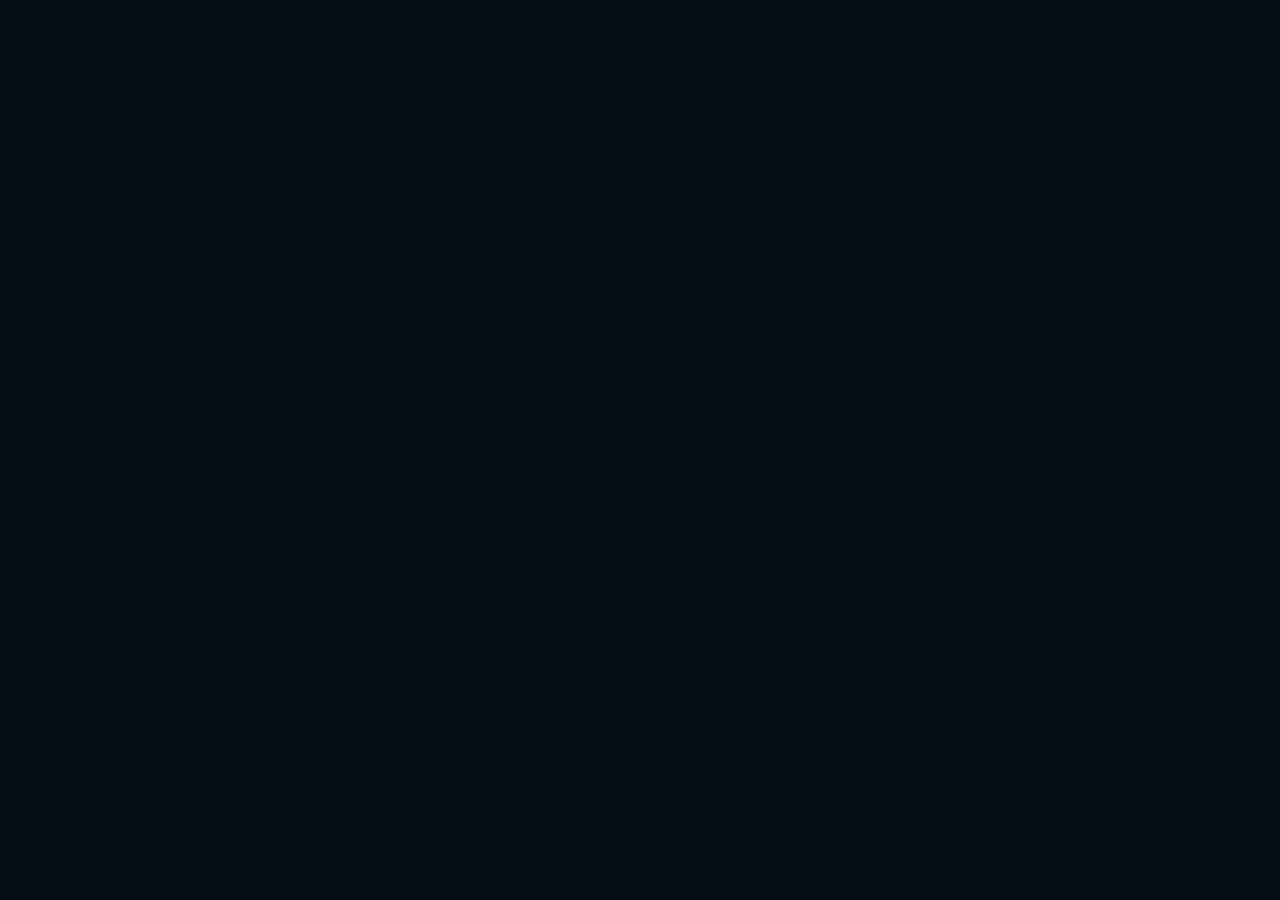
==== commit 87ffd903: "feat: continuous microphone mode - Jarvis always listens after speaking" ====
--- a/jarvis.html
+++ b/jarvis.html
@@ -9,6 +9,7 @@
 :root{--c:#00d4ff;--cd:#0099bb;--cg:rgba(0,212,255,.3);--d:#030d15;--d2:#071828;--d3:#0a2035;--t:#cce8f4;--td:#5a8fa8;--r:#ff4444;--g:#00ff88;--w:#ffaa00;--fn:'Orbitron',monospace;--fb:'Exo 2',sans-serif;}
 *{margin:0;padding:0;box-sizing:border-box}
 html,body{height:100%;overflow:hidden;background:var(--d);color:var(--t);font-family:var(--fb)}
+/* LOCK */
 #lock{position:fixed;inset:0;z-index:100;display:flex;align-items:center;justify-content:center;background:radial-gradient(ellipse at center,#071828 0%,#030d15 70%)}
 .grid-bg{position:absolute;inset:0;background-image:repeating-linear-gradient(0deg,transparent,transparent 49px,rgba(0,212,255,.03) 50px),repeating-linear-gradient(90deg,transparent,transparent 49px,rgba(0,212,255,.03) 50px);animation:gpulse 4s ease-in-out infinite}
 @keyframes gpulse{0%,100%{opacity:.5}50%{opacity:1}}
@@ -19,581 +20,9 @@
 .lock-input-wrap{display:flex;flex-direction:column;align-items:center;gap:10px;margin-top:2px;width:100%}
 .lock-input{background:rgba(0,212,255,.07);border:1px solid rgba(0,212,255,.3);color:var(--t);font-family:var(--fb);font-size:.95rem;padding:10px 18px;border-radius:4px;outline:none;width:260px;text-align:center}
 .lock-input:focus{border-color:var(--c);box-shadow:0 0 12px var(--cg)}
-.lock-input::placeholder{color:var(--td)}
-.lock-sep{color:var(--td);font-size:.8rem;letter-spacing:.1rem}
-.arc{width:110px;height:110px;position:relative;display:flex;align-items:center;justify-content:center;margin-bottom:4px}
-.arc-r{position:absolute;border-radius:50%;border:2px solid var(--c);box-shadow:0 0 10px var(--c),inset 0 0 10px var(--cg)}
-.arc-r:nth-child(1){width:100%;height:100%;animation:spin 8s linear infinite;border-style:dashed}
-.arc-r:nth-child(2){width:72%;height:72%;animation:spin 5s linear infinite reverse}
-.arc-r:nth-child(3){width:46%;height:46%;animation:spin 3s linear infinite;border-color:var(--cd)}
-.arc-core{width:22px;height:22px;border-radius:50%;background:var(--c);box-shadow:0 0 20px var(--c),0 0 50px var(--c);animation:cpulse 2s ease-in-out infinite}
-@keyframes spin{to{transform:rotate(360deg)}}
-@keyframes cpulse{0%,100%{opacity:.8;transform:scale(1)}50%{opacity:1;transform:scale(1.2)}}
-.btn-unlock{display:flex;align-items:center;gap:10px;padding:12px 26px;border:2px solid var(--c);background:transparent;color:var(--c);font-family:var(--fn);font-size:.75rem;letter-spacing:.1rem;cursor:pointer;border-radius:4px;box-shadow:0 0 15px var(--cg),inset 0 0 15px rgba(0,212,255,.05);transition:all .3s}
-.btn-unlock:hover{background:var(--cg);box-shadow:0 0 30px var(--cg)}
-.btn-unlock.listening{border-color:var(--r);color:var(--r);animation:pred 1s ease-in-out infinite}
-@keyframes pred{0%,100%{opacity:1}50%{opacity:.5}}
-#lStatus{min-height:24px;font-size:.9rem;text-align:center;color:var(--c)}
-.waves{display:none;align-items:center;gap:4px;height:34px}
-.wb{width:4px;border-radius:2px;background:var(--c);box-shadow:0 0 6px var(--c);animation:wa .8s ease-in-out infinite}
-.wb:nth-child(1){height:10px}.wb:nth-child(2){height:24px;animation-delay:.1s}.wb:nth-child(3){height:14px;animation-delay:.2s}.wb:nth-child(4){height:33px;animation-delay:.3s}.wb:nth-child(5){height:18px;animation-delay:.15s}.wb:nth-child(6){height:28px;animation-delay:.25s}.wb:nth-child(7){height:11px;animation-delay:.05s}.wb:nth-child(8){height:20px;animation-delay:.35s}
-@keyframes wa{0%,100%{transform:scaleY(.3)}50%{transform:scaleY(1)}}
-.corners{position:absolute;inset:18px;pointer-events:none}
-.cn{position:absolute;width:28px;height:28px;border-color:var(--c);border-style:solid;opacity:.6}
-.cn.tl{top:0;left:0;border-width:2px 0 0 2px}.cn.tr{top:0;right:0;border-width:2px 2px 0 0}.cn.bl{bottom:0;left:0;border-width:0 0 2px 2px}.cn.br{bottom:0;right:0;border-width:0 2px 2px 0}
-#app{display:none;flex-direction:column;height:100vh}
-.hdr{display:flex;align-items:center;justify-content:space-between;padding:0 22px;height:56px;background:linear-gradient(90deg,var(--d) 0%,var(--d2) 50%,var(--d) 100%);border-bottom:1px solid rgba(0,212,255,.2);flex-shrink:0}
-.hdr-l{display:flex;align-items:center;gap:12px}
-.arc-sm{width:26px;height:26px;border-radius:50%;border:1px solid var(--c);position:relative;box-shadow:0 0 8px var(--c)}
-.arc-sm::after{content:'';position:absolute;inset:5px;border-radius:50%;background:var(--c);box-shadow:0 0 10px var(--c);animation:cpulse 2s ease-in-out infinite}
-.logo{font-family:var(--fn);font-size:1rem;color:var(--c);letter-spacing:.2rem}
-.logo-s{font-size:.65rem;color:var(--td);letter-spacing:.1rem}
-.tabs{display:flex;gap:4px}
-.tab{padding:7px 16px;border:1px solid transparent;background:transparent;color:var(--td);font-family:var(--fb);font-size:.85rem;cursor:pointer;border-radius:4px;transition:all .2s}
-.tab:hover{border-color:var(--cd);color:var(--t)}.tab.on{border-color:var(--c);color:var(--c);background:rgba(0,212,255,.08);box-shadow:0 0 10px var(--cg)}
-.hdr-r{display:flex;align-items:center;gap:8px}
-.sdot{width:8px;height:8px;border-radius:50%;background:var(--g);box-shadow:0 0 8px var(--g);animation:blink 2s infinite}
-@keyframes blink{0%,100%{opacity:1}50%{opacity:.3}}
-.stxt{font-family:var(--fn);font-size:.5rem;color:var(--g);letter-spacing:.15rem}
-.btn-lock-s{background:transparent;border:1px solid rgba(255,68,68,.3);color:var(--r);padding:5px 9px;border-radius:4px;cursor:pointer;font-size:.82rem;transition:all .2s}
-.btn-lock-s:hover{background:rgba(255,68,68,.1);border-color:var(--r)}
-.btn-set{background:transparent;border:1px solid rgba(0,212,255,.25);color:var(--td);padding:5px 9px;border-radius:4px;cursor:pointer;font-size:.82rem;transition:all .2s}
-.btn-set:hover{border-color:var(--c);color:var(--c)}
-.view{flex:1;overflow:hidden}
-.chat-wrap{display:flex;flex-direction:column;height:calc(100vh - 56px)}
-.msgs{flex:1;overflow-y:auto;padding:18px;display:flex;flex-direction:column;gap:12px}
-.msgs::-webkit-scrollbar{width:3px}.msgs::-webkit-scrollbar-thumb{background:var(--cd)}
-.msg{display:flex;align-items:flex-start;gap:10px;max-width:78%;animation:min .3s ease}
-@keyframes min{from{opacity:0;transform:translateY(8px)}to{opacity:1;transform:translateY(0)}}
-.msg.u{align-self:flex-end;flex-direction:row-reverse}
-.av{width:34px;height:34px;border-radius:50%;background:linear-gradient(135deg,var(--cd),#004f6e);display:flex;align-items:center;justify-content:center;font-family:var(--fn);font-size:.75rem;color:var(--c);border:1px solid var(--c);box-shadow:0 0 8px var(--cg);flex-shrink:0}
-.msg.u .av{background:linear-gradient(135deg,#1a3a2a,#0d2a1a);border-color:var(--g);color:var(--g)}
-.bub{padding:11px 15px;border-radius:0 12px 12px 12px;background:linear-gradient(135deg,var(--d2),var(--d3));border:1px solid rgba(0,212,255,.14);font-size:.92rem;line-height:1.55;color:var(--t)}
-.msg.u .bub{border-radius:12px 0 12px 12px;border-color:rgba(0,255,136,.14);background:linear-gradient(135deg,#0d2a1a,#071828)}
-.dots{display:inline-flex;gap:4px}
-.dots span{width:6px;height:6px;border-radius:50%;background:var(--cd);animation:db 1.2s ease-in-out infinite}
-.dots span:nth-child(2){animation-delay:.2s}.dots span:nth-child(3){animation-delay:.4s}
-@keyframes db{0%,100%{transform:translateY(0)}50%{transform:translateY(-6px)}}
-.inp-area{border-top:1px solid rgba(0,212,255,.15);background:var(--d2);padding:12px 18px}
-.vviz{display:none;align-items:center;gap:3px;height:22px;margin-bottom:7px}
-.vb{width:3px;background:var(--c);border-radius:2px;animation:wa .6s ease-in-out infinite}
-.vb:nth-child(1){height:7px}.vb:nth-child(2){height:18px;animation-delay:.1s}.vb:nth-child(3){height:11px;animation-delay:.2s}.vb:nth-child(4){height:25px;animation-delay:.05s}.vb:nth-child(5){height:14px;animation-delay:.15s}.vb:nth-child(6){height:20px;animation-delay:.25s}.vb:nth-child(7){height:9px;animation-delay:.3s}.vb:nth-child(8){height:16px;animation-delay:.35s}
-.inp-row{display:flex;gap:8px;align-items:center}
-.inp-row input{flex:1;padding:10px 15px;background:rgba(0,212,255,.05);border:1px solid rgba(0,212,255,.2);border-radius:22px;color:var(--t);font-family:var(--fb);font-size:.9rem;outline:none;transition:border-color .2s}
-.inp-row input:focus{border-color:var(--c);box-shadow:0 0 10px var(--cg)}
-.inp-row input::placeholder{color:var(--td)}
-.btn-mic,.btn-send{width:40px;height:40px;border-radius:50%;border:1px solid;display:flex;align-items:center;justify-content:center;cursor:pointer;font-size:.95rem;transition:all .2s;flex-shrink:0}
-.btn-mic{border-color:rgba(0,212,255,.3);background:transparent;color:var(--c)}
-.btn-mic:hover{background:var(--cg)}.btn-mic.on{border-color:var(--r);color:var(--r);animation:pred 1s infinite}
-.btn-send{border-color:var(--c);background:var(--c);color:var(--d)}.btn-send:hover{box-shadow:0 0 15px var(--cg)}
-.stu-lay{display:flex;height:calc(100vh - 56px);overflow:hidden}
-.pnl{display:flex;flex-direction:column;overflow:hidden}
-.pnl-l{width:360px;flex-shrink:0;border-right:1px solid rgba(0,212,255,.15)}.pnl-r{flex:1;overflow-y:auto}
-.pnl-hdr{padding:13px;border-bottom:1px solid rgba(0,212,255,.1);background:var(--d2)}
-.pnl-hdr h2{font-family:var(--fn);font-size:.75rem;color:var(--c);letter-spacing:.1rem;margin-bottom:9px}
-.pa{display:flex;flex-direction:column;gap:6px}
-.pa input,.pa select{padding:7px 10px;background:rgba(0,212,255,.05);border:1px solid rgba(0,212,255,.2);border-radius:4px;color:var(--t);font-family:var(--fb);font-size:.82rem;outline:none}
-.pa select option{background:var(--d2)}
-.btn-p{padding:7px 13px;background:transparent;border:1px solid var(--c);color:var(--c);font-family:var(--fb);font-size:.8rem;cursor:pointer;border-radius:4px;transition:all .2s}
-.btn-p:hover{background:var(--cg)}
-.slist{flex:1;overflow-y:auto}.slist::-webkit-scrollbar{width:3px}.slist::-webkit-scrollbar-thumb{background:var(--cd)}
-.si{padding:12px 13px;border-bottom:1px solid rgba(0,212,255,.07);cursor:pointer;transition:all .2s;display:flex;align-items:center;justify-content:space-between}
-.si:hover{background:rgba(0,212,255,.06)}.si.sel{background:rgba(0,212,255,.12);border-left:3px solid var(--c)}
-.sn{font-weight:600;font-size:.87rem}.sm{font-size:.72rem;color:var(--td);margin-top:2px}
-.bgs{display:flex;gap:4px;flex-wrap:wrap}
-.bg{font-size:.6rem;padding:2px 5px;border-radius:10px;font-family:var(--fn)}
-.bg.a{background:rgba(255,68,68,.15);color:var(--r);border:1px solid rgba(255,68,68,.3)}
-.bg.m{background:rgba(0,212,255,.1);color:var(--c);border:1px solid rgba(0,212,255,.3)}
-.bg.ok{background:rgba(0,255,136,.1);color:var(--g);border:1px solid rgba(0,255,136,.3)}
-.bg.mat{background:rgba(255,170,0,.1);color:var(--w);border:1px solid rgba(255,170,0,.3)}
-.det-ph{display:flex;flex-direction:column;align-items:center;justify-content:center;height:100%;color:var(--td);gap:14px}
-.det-ph .ico{font-size:3.5rem}
-.det{padding:20px}
-.det-hdr{display:flex;justify-content:space-between;align-items:flex-start;margin-bottom:18px}
-.det-name{font-family:var(--fn);font-size:1.15rem;color:var(--c)}.det-cls{font-size:.8rem;color:var(--td);margin-top:3px}.det-acts{display:flex;gap:6px}
-.bs{padding:5px 11px;border-radius:4px;cursor:pointer;font-size:.77rem;border:1px solid;transition:all .2s;font-family:var(--fb)}
-.bs.e{border-color:rgba(0,212,255,.3);background:transparent;color:var(--c)}.bs.e:hover{background:var(--cg)}.bs.d{border-color:rgba(255,68,68,.3);background:transparent;color:var(--r)}.bs.d:hover{background:rgba(255,68,68,.1)}
-.sc{display:grid;grid-template-columns:repeat(3,1fr);gap:9px;margin-bottom:18px}
-.scard{background:var(--d2);border:1px solid rgba(0,212,255,.15);border-radius:4px;padding:12px;text-align:center}
-.sv{font-family:var(--fn);font-size:1.4rem;color:var(--c)}.sv.r{color:var(--r)}.sv.g{color:var(--g)}.sv.w{color:var(--w)}
-.sl{font-size:.65rem;color:var(--td);margin-top:3px;letter-spacing:.04rem}
-.sec{font-family:var(--fn);font-size:.7rem;color:var(--c);letter-spacing:.14rem;margin-bottom:9px;margin-top:18px;padding-bottom:5px;border-bottom:1px solid rgba(0,212,255,.15);display:flex;justify-content:space-between;align-items:center}
-.gi,.ai,.mi{display:flex;align-items:center;justify-content:space-between;padding:8px 12px;background:var(--d2);border:1px solid rgba(0,212,255,.08);border-radius:4px;margin-bottom:6px}
-.ga{font-weight:600;font-size:.86rem}.gc{font-size:.72rem;color:var(--td);margin-top:2px}
-.gv{font-family:var(--fn);font-size:.93rem;color:var(--c)}.gv.lo{color:var(--r)}
-.as{font-size:.72rem}.as.j{color:var(--g)}.as.nj{color:var(--r)}
-.mat-tag{font-size:.72rem;color:var(--w)}
-.btn-x{background:transparent;border:none;color:var(--r);cursor:pointer;font-size:.9rem;padding:2px 5px;opacity:.6;transition:opacity .2s}.btn-x:hover{opacity:1}
-.stat-wrap{padding:20px;overflow-y:auto;height:calc(100vh - 56px)}
-.stat-grid{display:grid;grid-template-columns:repeat(auto-fill,minmax(280px,1fr));gap:16px}
-.sc2{background:var(--d2);border:1px solid rgba(0,212,255,.15);border-radius:8px;padding:16px;box-shadow:0 4px 20px rgba(0,0,0,.3)}
-.sc2-t{font-family:var(--fn);font-size:.8rem;color:var(--c);letter-spacing:.12rem;margin-bottom:12px}
-.sr{display:flex;justify-content:space-between;padding:6px 0;border-bottom:1px solid rgba(0,212,255,.06);font-size:.82rem}.sr:last-child{border-bottom:none}
-.sk{color:var(--td)}.sv2{color:var(--t);font-weight:600}
-.di{padding:4px 7px;background:rgba(255,68,68,.08);border-radius:4px;font-size:.77rem;color:var(--r);margin-top:3px}
-.mo{position:fixed;inset:0;z-index:200;background:rgba(0,0,0,.75);backdrop-filter:blur(4px);display:none;align-items:center;justify-content:center}.mo.open{display:flex}
-.mb{background:var(--d2);border:1px solid rgba(0,212,255,.3);border-radius:8px;padding:24px;width:480px;max-width:95vw;box-shadow:0 0 40px rgba(0,212,255,.15);animation:mi .2s ease;max-height:90vh;overflow-y:auto}
-@keyframes mi{from{opacity:0;transform:scale(.95)}to{opacity:1;transform:scale(1)}}
-.mh{display:flex;justify-content:space-between;align-items:center;margin-bottom:16px}
-.mh h3{font-family:var(--fn);font-size:.88rem;color:var(--c);letter-spacing:.1rem}
-.mh button{background:transparent;border:none;color:var(--td);font-size:1.3rem;cursor:pointer;line-height:1}.mh button:hover{color:var(--r)}
-.fr{display:flex;flex-direction:column;gap:5px;margin-bottom:11px}
-.fr label{font-size:.77rem;color:var(--td)}
-.fr input,.fr textarea,.fr select{padding:8px 10px;background:rgba(0,212,255,.05);border:1px solid rgba(0,212,255,.2);border-radius:4px;color:var(--t);font-family:var(--fb);font-size:.86rem;outline:none;resize:vertical}
-.fr input:focus,.fr textarea:focus{border-color:var(--c)}.fr input[type=checkbox]{width:auto;margin-right:6px}
-.fa{display:flex;justify-content:flex-end;gap:8px;margin-top:14px}
-.fa button{padding:8px 20px;border-radius:4px;cursor:pointer;font-family:var(--fb);font-size:.86rem;transition:all .2s}
-.fa .btn-cancel{background:transparent;border:1px solid rgba(255,255,255,.1);color:var(--td)}.fa .btn-cancel:hover{border-color:var(--td)}
-.notif{position:fixed;bottom:22px;right:22px;z-index:999;background:var(--d2);border:1px solid var(--g);border-radius:8px;padding:13px 18px;color:var(--g);font-size:.86rem;box-shadow:0 0 20px rgba(0,255,136,.2);animation:nfin .3s ease;max-width:320px}
-@keyframes nfin{from{opacity:0;transform:translateY(20px)}to{opacity:1;transform:translateY(0)}}
-.voice-state-bar{background:rgba(0,212,255,.08);border-bottom:1px solid rgba(0,212,255,.2);padding:6px 18px;font-size:.78rem;color:var(--c);display:none;align-items:center;gap:8px}
-.voice-state-bar.on{display:flex}
-.vsb-dot{width:8px;height:8px;border-radius:50%;background:var(--c);animation:blink 1s infinite}
-::-webkit-scrollbar{width:4px}::-webkit-scrollbar-track{background:var(--d)}::-webkit-scrollbar-thumb{background:var(--cd);border-radius:2px}
-@media(max-width:700px){.lock-title{font-size:2rem}.stu-lay{flex-direction:column}.pnl-l{width:100%;height:40%}.sc{grid-template-columns:repeat(2,1fr)}.msg{max-width:92%}.hdr{padding:0 12px}.tabs .tab{padding:6px 10px;font-size:.75rem}}
+PLACEHOLDER
 </style>
 </head>
 <body>
-
-<div id="lock">
-  <div class="grid-bg"></div>
-  <div class="lock-box">
-    <div class="arc"><div class="arc-r"></div><div class="arc-r"></div><div class="arc-r"></div><div class="arc-core"></div></div>
-    <h1 class="lock-title">J.A.R.V.I.S</h1>
-    <p class="lock-sub">Just A Rather Very Intelligent System</p>
-    <p class="lock-hint">Prononcez votre code vocal pour acceder</p>
-    <button class="btn-unlock" id="btnUnlock" onclick="startUnlock()">
-      <span>&#127908;</span><span id="unlockLabel">Activer la reconnaissance vocale</span>
-    </button>
-    <div id="lStatus"></div>
-    <div class="waves" id="lockWave"><div class="wb"></div><div class="wb"></div><div class="wb"></div><div class="wb"></div><div class="wb"></div><div class="wb"></div><div class="wb"></div><div class="wb"></div></div>
-    <div class="lock-input-wrap">
-      <span class="lock-sep">— ou tapez le code —</span>
-      <input type="password" id="codeInput" class="lock-input" placeholder="Code secret..." onkeydown="if(event.key==='Enter')checkTypedCode()" autocomplete="off">
-      <button class="btn-unlock" onclick="checkTypedCode()" style="padding:9px 22px;font-size:.72rem">&#128275; Deverrouiller</button>
-    </div>
-  </div>
-  <div class="corners"><div class="cn tl"></div><div class="cn tr"></div><div class="cn bl"></div><div class="cn br"></div></div>
-</div>
-
-<div id="app">
-  <header class="hdr">
-    <div class="hdr-l"><div class="arc-sm"></div><span class="logo">J.A.R.V.I.S</span><span class="logo-s">Assistant EPS</span></div>
-    <nav class="tabs">
-      <button class="tab on" onclick="showTab('chat')" id="t-chat">&#129302; Jarvis</button>
-      <button class="tab" onclick="showTab('students')" id="t-students">&#128104;&#8205;&#127891; Eleves</button>
-      <button class="tab" onclick="showTab('stats')" id="t-stats">&#128202; Stats</button>
-    </nav>
-    <div class="hdr-r">
-      <div class="sdot"></div><span class="stxt">EN LIGNE</span>
-      <button class="btn-set" onclick="openSettingsModal()">&#9881; Reglages</button>
-      <button class="btn-lock-s" onclick="lockSys()">&#128274;</button>
-    </div>
-  </header>
-  <div class="voice-state-bar" id="vsBar"><div class="vsb-dot"></div><span id="vsBarTxt">En attente...</span></div>
-  <div class="view" id="v-chat">
-    <div class="chat-wrap">
-      <div class="msgs" id="msgs"></div>
-      <div class="inp-area">
-        <div class="vviz" id="vviz"><div class="vb"></div><div class="vb"></div><div class="vb"></div><div class="vb"></div><div class="vb"></div><div class="vb"></div><div class="vb"></div><div class="vb"></div></div>
-        <div class="inp-row">
-          <input id="ci" placeholder="Tapez ou utilisez le micro... (Espace = micro)" onkeydown="if(event.key==='Enter')send()">
-          <button class="btn-mic" id="btnMic" onclick="toggleMic()">&#127908;</button>
-          <button class="btn-send" onclick="send()">&#10148;</button>
-        </div>
-      </div>
-    </div>
-  </div>
-  <div class="view" id="v-students" style="display:none">
-    <div class="stu-lay">
-      <div class="pnl pnl-l">
-        <div class="pnl-hdr">
-          <h2>LISTE DES ELEVES</h2>
-          <div class="pa">
-            <input id="srch" placeholder="Rechercher..." oninput="filterStu()">
-            <select id="fCls" onchange="filterStu()"><option value="">Toutes les classes</option></select>
-            <button class="btn-p" onclick="openAddStu()">+ Ajouter un eleve</button>
-          </div>
-        </div>
-        <div class="slist" id="slist"></div>
-      </div>
-      <div class="pnl pnl-r" id="det"><div class="det-ph"><div class="ico">&#128104;&#8205;&#127891;</div><p>Selectionnez un eleve</p></div></div>
-    </div>
-  </div>
-  <div class="view" id="v-stats" style="display:none"><div class="stat-wrap" id="statWrap"></div></div>
-</div>
-
-<div class="mo" id="moStu">
-  <div class="mb">
-    <div class="mh"><h3 id="mStuTitle">Eleve</h3><button onclick="closeModal('moStu')">&times;</button></div>
-    <div class="fr"><label>Prenom</label><input id="sP" required></div>
-    <div class="fr"><label>Nom</label><input id="sN" required></div>
-    <div class="fr"><label>Classe</label><input id="sCl" placeholder="Ex: 3eme B" required></div>
-    <div class="fr"><label>Date de naissance</label><input type="date" id="sD"></div>
-    <div class="fr"><label>Notes generales</label><textarea id="sNo" rows="2" placeholder="Observations..."></textarea></div>
-    <input type="hidden" id="sId">
-    <div class="fa"><button class="btn-cancel" onclick="closeModal('moStu')">Annuler</button><button class="btn-p" onclick="saveStu()">Enregistrer</button></div>
-  </div>
-</div>
-<div class="mo" id="moGr">
-  <div class="mb">
-    <div class="mh"><h3>Ajouter une note</h3><button onclick="closeModal('moGr')">&times;</button></div>
-    <div class="fr"><label>Activite / Matiere</label><input id="gA" placeholder="Handball, Natation, Course..."></div>
-    <div class="fr"><label>Note obtenue</label><input type="number" id="gN" min="0" max="20" step="0.5"></div>
-    <div class="fr"><label>Note maximale</label><input type="number" id="gM" value="20"></div>
-    <div class="fr"><label>Date</label><input type="date" id="gD"></div>
-    <div class="fr"><label>Commentaire</label><textarea id="gC" rows="2"></textarea></div>
-    <input type="hidden" id="gSid">
-    <div class="fa"><button class="btn-cancel" onclick="closeModal('moGr')">Annuler</button><button class="btn-p" onclick="saveGr()">Enregistrer</button></div>
-  </div>
-</div>
-<div class="mo" id="moAbs">
-  <div class="mb">
-    <div class="mh"><h3>Enregistrer une absence</h3><button onclick="closeModal('moAbs')">&times;</button></div>
-    <div class="fr"><label>Date</label><input type="date" id="aD"></div>
-    <div class="fr"><label><input type="checkbox" id="aJ"> Absence justifiee</label></div>
-    <div class="fr"><label>Commentaire</label><textarea id="aC" rows="2"></textarea></div>
-    <input type="hidden" id="aSid">
-    <div class="fa"><button class="btn-cancel" onclick="closeModal('moAbs')">Annuler</button><button class="btn-p" onclick="saveAbs()">Enregistrer</button></div>
-  </div>
-</div>
-<div class="mo" id="moMat">
-  <div class="mb">
-    <div class="mh"><h3>&#128188; Materiel oublie</h3><button onclick="closeModal('moMat')">&times;</button></div>
-    <div class="fr"><label>Date</label><input type="date" id="matD"></div>
-    <div class="fr"><label>Description (materiel oublie)</label><textarea id="matC" rows="2" placeholder="Ex: chaussures de sport, tenue EPS..."></textarea></div>
-    <input type="hidden" id="matSid">
-    <div class="fa"><button class="btn-cancel" onclick="closeModal('moMat')">Annuler</button><button class="btn-p" onclick="saveMat()">Enregistrer</button></div>
-  </div>
-</div>
-<div class="mo" id="moSet">
-  <div class="mb">
-    <div class="mh"><h3>Reglages Jarvis</h3><button onclick="closeModal('moSet')">&times;</button></div>
-    <div class="fr"><label>Code vocal de deverrouillage</label><input id="setCd" placeholder="Ex: jarvis activation"></div>
-    <p style="font-size:.78rem;color:var(--c);margin:8px 0 5px;font-family:var(--fn);letter-spacing:.08rem">CONTACTS EMAIL</p>
-    <div class="fr"><label>Mon email (commande : envoie moi un recapitulatif)</label><input id="setMyMail" placeholder="votre@email.fr"></div>
-    <div class="fr"><label>Email Thomas (commande : envoie a Thomas)</label><input id="setThomasMail" placeholder="thomas@email.fr"></div>
-    <p style="font-size:.73rem;color:var(--td);margin:6px 0 3px">Autres contacts (prenom=email, un par ligne)</p>
-    <div class="fr"><textarea id="setContacts" rows="3" placeholder="jean=jean@gmail.com&#10;marie=marie@gmail.com"></textarea></div>
-    <div class="fr"><label>Ollama URL (optionnel, IA locale)</label><input id="setUrl" placeholder="http://localhost:11434"></div>
-    <div class="fr"><label>Modele Ollama</label><input id="setMod" placeholder="mistral ou llama3.2"></div>
-    <div class="fa"><button class="btn-cancel" onclick="closeModal('moSet')">Annuler</button><button class="btn-p" onclick="saveSet()">Enregistrer</button></div>
-  </div>
-</div>
-
-<script>
-'use strict'
-const DB={
-  get:k=>JSON.parse(localStorage.getItem(k)||'null'),
-  set:(k,v)=>localStorage.setItem(k,JSON.stringify(v)),
-  students:()=>DB.get('j_stu')||[],
-  absences:()=>DB.get('j_abs')||[],
-  grades:()=>DB.get('j_grd')||[],
-  materials:()=>DB.get('j_mat')||[],
-  settings:()=>DB.get('j_set')||{code:'jarvis activation',myMail:'pierre.perrez22@gmail.com',thomasMail:'thomas.noble05@orange.fr',contacts:'',ollamaUrl:'',ollamaModel:'mistral'},
-  nextId:arr=>arr.length?Math.max(...arr.map(x=>x.id))+1:1,
-  addStudent(s){const a=DB.students();s.id=DB.nextId(a);a.push(s);DB.set('j_stu',a);return s},
-  updStudent(s){const a=DB.students().map(x=>x.id===s.id?s:x);DB.set('j_stu',a)},
-  delStudent(id){DB.set('j_stu',DB.students().filter(x=>x.id!==id));DB.set('j_abs',DB.absences().filter(x=>x.sid!==id));DB.set('j_grd',DB.grades().filter(x=>x.sid!==id));DB.set('j_mat',DB.materials().filter(x=>x.sid!==id))},
-  addAbsence(a){const arr=DB.absences();a.id=DB.nextId(arr);arr.push(a);DB.set('j_abs',arr)},
-  delAbsence(id){DB.set('j_abs',DB.absences().filter(x=>x.id!==id))},
-  addGrade(g){const arr=DB.grades();g.id=DB.nextId(arr);arr.push(g);DB.set('j_grd',arr)},
-  delGrade(id){DB.set('j_grd',DB.grades().filter(x=>x.id!==id))},
-  addMaterial(m){const arr=DB.materials();m.id=DB.nextId(arr);arr.push(m);DB.set('j_mat',arr)},
-  delMaterial(id){DB.set('j_mat',DB.materials().filter(x=>x.id!==id))},
-}
-function norm(s){return s.toLowerCase().normalize('NFD').replace(/[̀-ͯ]/g,'').replace(/[^a-z0-9 ]/g,' ').replace(/\s+/g,' ').trim()}
-function showNotif(msg){const n=document.createElement('div');n.className='notif';n.textContent=msg;document.body.appendChild(n);setTimeout(()=>n.remove(),4000)}
-function cap(s){return s?s.charAt(0).toUpperCase()+s.slice(1):''}
-function getContacts(){
-  const s=DB.settings()
-  const map={'moi':s.myMail||'pierre.perrez22@gmail.com','pierre':s.myMail||'pierre.perrez22@gmail.com','thomas':s.thomasMail||'thomas.noble05@orange.fr'}
-  if(s.contacts){s.contacts.split('\n').forEach(line=>{const[k,v]=(line||'').split('=');if(k&&v)map[norm(k.trim())]=v.trim()})}
-  return map
-}
-function findContact(m){
-  const contacts=getContacts()
-  for(const[name,email] of Object.entries(contacts)){if(m.includes(norm(name)))return{name,email}}
-  return null
-}
-function generateRecapText(){
-  const students=DB.students(),grades=DB.grades(),absences=DB.absences(),materials=DB.materials()
-  const date=new Date().toLocaleDateString('fr-FR')
-  let t='RECAPITULATIF EPS - '+date+'\n'+'='.repeat(50)+'\n\n'
-  if(!students.length)return t+'Aucun eleve enregistre.\n'
-  const classes=[...new Set(students.map(s=>s.classe))].sort()
-  classes.forEach(cl=>{
-    const cs=students.filter(s=>s.classe===cl)
-    t+='CLASSE: '+cl+'\n'+'-'.repeat(35)+'\n'
-    cs.forEach(s=>{
-      const sg=grades.filter(g=>g.sid===s.id),sa=absences.filter(a=>a.sid===s.id),sm=materials.filter(m=>m.sid===s.id)
-      const moy=sg.length?(sg.reduce((a,g)=>a+g.note/g.noteMax*20,0)/sg.length).toFixed(1):'--'
-      t+='  '+s.prenom+' '+s.nom+' | Moy: '+moy+'/20 | Abs: '+sa.length+' | Materiel: '+sm.length+'\n'
-      sg.forEach(g=>{t+='    - '+g.activite+': '+g.note+'/'+g.noteMax+(g.commentaire?' ('+g.commentaire+')':'')+'\n'})
-    })
-    t+='\n'
-  })
-  return t+'---\nEnvoye par Jarvis EPS\n'
-}
-function generateAndDownloadCSV(){
-  const students=DB.students(),grades=DB.grades(),absences=DB.absences(),materials=DB.materials()
-  const date=new Date().toISOString().split('T')[0]
-  const S=';'
-  let csv='RECAPITULATIF EPS - '+new Date().toLocaleDateString('fr-FR')+'\n\n'
-  csv+='RECAP ELEVES\n'
-  csv+='Prenom'+S+'Nom'+S+'Classe'+S+'Moyenne /20'+S+'Nb Notes'+S+'Total Absences'+S+'Justifiees'+S+'Non Justifiees'+S+'Materiel Oublie\n'
-  students.forEach(s=>{
-    const sg=grades.filter(g=>g.sid===s.id),sa=absences.filter(a=>a.sid===s.id),sm=materials.filter(m=>m.sid===s.id)
-    const moy=sg.length?(sg.reduce((a,g)=>a+g.note/g.noteMax*20,0)/sg.length).toFixed(2):''
-    const aj=sa.filter(a=>a.justifiee).length
-    csv+=s.prenom+S+s.nom+S+s.classe+S+moy+S+sg.length+S+sa.length+S+aj+S+(sa.length-aj)+S+sm.length+'\n'
-  })
-  csv+='\nDETAIL DES NOTES\n'
-  csv+='Prenom'+S+'Nom'+S+'Classe'+S+'Activite'+S+'Note'+S+'Note Max'+S+'Note /20'+S+'Date'+S+'Commentaire\n'
-  students.forEach(s=>{
-    grades.filter(g=>g.sid===s.id).forEach(g=>{
-      csv+=s.prenom+S+s.nom+S+s.classe+S+g.activite+S+g.note+S+g.noteMax+S+(g.note/g.noteMax*20).toFixed(2)+S+g.date+S+(g.commentaire||'')+'\n'
-    })
-  })
-  csv+='\nDETAIL DES ABSENCES\n'
-  csv+='Prenom'+S+'Nom'+S+'Classe'+S+'Date'+S+'Justifiee'+S+'Commentaire\n'
-  students.forEach(s=>{
-    absences.filter(a=>a.sid===s.id).forEach(a=>{
-      csv+=s.prenom+S+s.nom+S+s.classe+S+a.date+S+(a.justifiee?'Oui':'Non')+S+(a.commentaire||'')+'\n'
-    })
-  })
-  csv+='\nMATERIEL OUBLIE\n'
-  csv+='Prenom'+S+'Nom'+S+'Classe'+S+'Date'+S+'Description\n'
-  students.forEach(s=>{
-    materials.filter(m=>m.sid===s.id).forEach(m=>{
-      csv+=s.prenom+S+s.nom+S+s.classe+S+m.date+S+(m.commentaire||'')+'\n'
-    })
-  })
-  const blob=new Blob(['﻿'+csv],{type:'text/csv;charset=utf-8'})
-  const url=URL.createObjectURL(blob)
-  const a=document.createElement('a')
-  a.href=url;a.download='recapitulatif_eps_'+date+'.csv'
-  document.body.appendChild(a);a.click();document.body.removeChild(a)
-  setTimeout(()=>URL.revokeObjectURL(url),1000)
-}
-function openMailClient(toEmail,toName){
-  const subject=encodeURIComponent('Recapitulatif EPS - '+new Date().toLocaleDateString('fr-FR'))
-  const body=encodeURIComponent(generateRecapText())
-  setTimeout(()=>{window.location.href='mailto:'+toEmail+'?subject='+subject+'&body='+body},600)
-}
-function sendRecap(toEmail,toName){
-  generateAndDownloadCSV();openMailClient(toEmail,toName);showNotif('Fichier CSV telecharge + email ouvert pour '+toName)
-}
-let unlockRec=null
-function startUnlock(){
-  const SR=window.SpeechRecognition||window.webkitSpeechRecognition
-  if(!SR){setLS('Utilisez Google Chrome pour la voix.');return}
-  unlockRec=new SR();unlockRec.lang='fr-FR';unlockRec.maxAlternatives=6;unlockRec.interimResults=false
-  const btn=document.getElementById('btnUnlock'),lbl=document.getElementById('unlockLabel'),wv=document.getElementById('lockWave')
-  btn.classList.add('listening');lbl.textContent='Ecoute en cours...';wv.style.display='flex';setLS('Prononcez votre code...')
-  unlockRec.onresult=e=>{
-    const alts=Array.from(e.results[0]).map(r=>norm(r.transcript))
-    setLS('Entendu: '+alts[0])
-    const code=norm(DB.settings().code||'jarvis activation')
-    const codeWords=code.split(' ').filter(w=>w.length>2)
-    const match=alts.some(a=>{
-      if(a===code)return true
-      if(a.includes(code)||code.includes(a))return true
-      if(codeWords.length>0&&codeWords.every(w=>a.includes(w)))return true
-      return false
-    })
-    if(match)unlockOk();else unlockFail()
-  }
-  unlockRec.onerror=ev=>{setLS('Erreur micro ('+ev.error+'). Tapez le code ci-dessous.');document.getElementById('lStatus').style.color='var(--w)';setTimeout(()=>{setLS('');document.getElementById('lStatus').style.color='var(--c)'},4000)}
-  unlockRec.onend=()=>{btn.classList.remove('listening');lbl.textContent='Activer la reconnaissance vocale';wv.style.display='none'}
-  unlockRec.start()
-}
-function checkTypedCode(){
-  const input=document.getElementById('codeInput')
-  const typed=norm(input.value||'')
-  const code=norm(DB.settings().code||'jarvis activation')
-  if(typed===code){input.value='';setLS('Code correct !');unlockOk()}
-  else{setLS('Code incorrect. Reessayez.');document.getElementById('lStatus').style.color='var(--r)';input.value='';speak('Code incorrect.');setTimeout(()=>{setLS('');document.getElementById('lStatus').style.color='var(--c)'},3000)}
-}
-function unlockOk(){
-  setLS('Acces autorise !')
-  document.getElementById('lStatus').style.color='var(--g)'
-  setTimeout(()=>{
-    document.getElementById('lock').style.display='none'
-    document.getElementById('app').style.display='flex'
-    addMsg('j','Bonjour Pierre ! Tous mes systemes sont operationnels. Comment puis-je vous aider ?')
-    renderStudents()
-    setTimeout(()=>speak('Bonjour Pierre, comment allez-vous ? Est-ce que je peux faire quelque chose pour vous ?'),400)
-  },800)
-}
-function unlockFail(){setLS('Code incorrect. Reessayez.');document.getElementById('lStatus').style.color='var(--r)';speak('Code non reconnu.');setTimeout(()=>{setLS('');document.getElementById('lStatus').style.color='var(--c)'},3500)}
-function setLS(t){document.getElementById('lStatus').textContent=t}
-function lockSys(){stopMic();window.speechSynthesis&&window.speechSynthesis.cancel();document.getElementById('app').style.display='none';document.getElementById('lock').style.display='flex';setLS('');document.getElementById('lStatus').style.color='var(--c)';voiceState=null;updateVSBar()}
-function speak(text){
-  if(!window.speechSynthesis)return
-  window.speechSynthesis.cancel()
-  const clean=text.replace(/[#*`_~[\]()>]/g,'').replace(/<[^>]+>/g,'').trim()
-  const u=new SpeechSynthesisUtterance(clean)
-  u.lang='fr-FR';u.rate=1.0;u.pitch=0.82;u.volume=1
-  const voices=window.speechSynthesis.getVoices()
-  const v=voices.find(x=>x.lang.startsWith('fr')&&x.name.toLowerCase().includes('thomas'))||voices.find(x=>x.lang.startsWith('fr'))
-  if(v)u.voice=v
-  window.speechSynthesis.speak(u)
-}
-if(window.speechSynthesis)window.speechSynthesis.onvoiceschanged=()=>window.speechSynthesis.getVoices()
-let voiceState=null
-function updateVSBar(){
-  const bar=document.getElementById('vsBar'),txt=document.getElementById('vsBarTxt')
-  if(!voiceState){bar.classList.remove('on');return}
-  bar.classList.add('on')
-  const labels={prenom:"Dites le PRENOM de l'eleve...",nom:'Dites son NOM de famille...',classe:'Dites sa CLASSE (ex: 3eme A)...'}
-  txt.textContent=labels[voiceState.step]||''
-}
-let chatHist=[],micRec=null,micOn=false
-function addMsg(role,txt){
-  const box=document.getElementById('msgs'),d=document.createElement('div')
-  d.className='msg'+(role==='u'?' u':'')
-  d.innerHTML='<div class="av">'+(role==='j'?'J':'P')+'</div><div class="bub">'+txt.replace(/\n/g,'<br>')+'</div>'
-  box.appendChild(d);box.scrollTop=box.scrollHeight
-}
-function addThink(){const box=document.getElementById('msgs'),d=document.createElement('div');d.id='think';d.className='msg';d.innerHTML='<div class="av">J</div><div class="bub"><div class="dots"><span></span><span></span><span></span></div></div>';box.appendChild(d);box.scrollTop=box.scrollHeight}
-function rmThink(){const e=document.getElementById('think');if(e)e.remove()}
-async function send(){
-  const inp=document.getElementById('ci'),txt=inp.value.trim()
-  if(!txt)return;inp.value=''
-  addMsg('u',txt)
-  if(voiceState){
-    const trimmed=txt.trim()
-    if(voiceState.step==='prenom'){voiceState.data.prenom=cap(trimmed);voiceState.step='nom';updateVSBar();const r='Quel est son nom de famille ?';addMsg('j',r);speak(r);chatHist.push({role:'user',content:txt},{role:'assistant',content:r});return}
-    if(voiceState.step==='nom'){voiceState.data.nom=cap(trimmed);voiceState.step='classe';updateVSBar();const r='Dans quelle classe est-il ? (ex: 3eme A, 5eme B...)';addMsg('j',r);speak(r);chatHist.push({role:'user',content:txt},{role:'assistant',content:r});return}
-    if(voiceState.step==='classe'){voiceState.data.classe=trimmed.toUpperCase();DB.addStudent(voiceState.data);const r='Parfait ! '+voiceState.data.prenom+' '+voiceState.data.nom+' a ete ajoute en '+voiceState.data.classe+'. Je peux faire autre chose pour vous ?';addMsg('j',r);speak(r);chatHist.push({role:'user',content:txt},{role:'assistant',content:r});voiceState=null;updateVSBar();renderStudents();return}
-  }
-  chatHist.push({role:'user',content:txt});addThink()
-  let reply;const set=DB.settings()
-  if(set.ollamaUrl&&set.ollamaModel)reply=await callOllama(txt,set.ollamaUrl,set.ollamaModel).catch(()=>null)
-  if(!reply)reply=jarvisRespond(txt)
-  rmThink();addMsg('j',reply);chatHist.push({role:'assistant',content:reply});speak(reply)
-}
-async function callOllama(msg,url,model){
-  const students=DB.students(),absences=DB.absences(),grades=DB.grades(),materials=DB.materials()
-  let ctx=''
-  students.forEach(s=>{const sa=absences.filter(a=>a.sid===s.id),sg=grades.filter(g=>g.sid===s.id),sm=materials.filter(m=>m.sid===s.id);const moy=sg.length?(sg.reduce((a,g)=>a+g.note/g.noteMax*20,0)/sg.length).toFixed(1):'pas de note';ctx+='- '+s.prenom+' '+s.nom+' ('+s.classe+'): '+sa.length+' absence(s), moyenne '+moy+'/20, '+sm.length+' materiel oublie\n'})
-  const system='Tu es Jarvis, assistant IA d un professeur d EPS francais nomme Pierre. Tu parles uniquement francais. Donnees eleves:\n'+(ctx||'Aucun eleve.')
-  const body={model,messages:[{role:'system',content:system},...chatHist.slice(-8).map(h=>({role:h.role==='u'?'user':h.role,content:h.content})),{role:'user',content:msg}],stream:false}
-  const r=await fetch(url+'/api/chat',{method:'POST',headers:{'Content-Type':'application/json'},body:JSON.stringify(body)})
-  const d=await r.json();return d.message?.content||null
-}
-function jarvisRespond(msg){
-  const m=norm(msg),students=DB.students(),absences=DB.absences(),grades=DB.grades(),materials=DB.materials()
-  const getStats=s=>{const sa=absences.filter(a=>a.sid===s.id),sg=grades.filter(g=>g.sid===s.id),sm=materials.filter(mat=>mat.sid===s.id);return{absences:sa,grades:sg,materials:sm,moy:sg.length?sg.reduce((a,g)=>a+g.note/g.noteMax*20,0)/sg.length:null}}
-  if(/(ajoute|ajouter|nouveau|nouvel|enregistre|inscris).*(eleve)/.test(m)||/(nouvel).*(etudiant)/.test(m)){voiceState={step:'prenom',data:{}};updateVSBar();return 'Bien sur ! Quel est le prenom de l eleve ?'}
-  const isRecapCmd=/(recapitulatif|recap|bilan|synthese)/.test(m)
-  const isMailCmd=/(envoie|envoi|envoyer|mail|email)/.test(m)
-  if(isRecapCmd||(isMailCmd&&/(thomas|moi|pierre|mail|email)/.test(m))){
-    const contact=findContact(m)
-    if(contact){sendRecap(contact.email,contact.name);return 'Je genere le fichier Excel et prepare l email pour '+contact.name+'. Votre messagerie va s ouvrir. Cliquez sur Envoyer !'}
-    const myMail=DB.settings().myMail||'pierre.perrez22@gmail.com'
-    sendRecap(myMail,'vous');return 'Je genere votre fichier Excel et prepare l email. Votre messagerie va s ouvrir dans quelques secondes !'
-  }
-  for(const s of students){
-    const fn=norm(s.prenom),ln=norm(s.nom)
-    if(m.includes(fn)||m.includes(ln)){
-      const st=getStats(s)
-      if(/(commentaire|bulletin|appreciation|redige)/.test(m))return bulletinComment(s,st)
-      if(/(absence|absent)/.test(m)){if(!st.absences.length)return s.prenom+' '+s.nom+' n a aucune absence.';const j=st.absences.filter(a=>a.justifiee).length;return s.prenom+' '+s.nom+' a '+st.absences.length+' absence(s), dont '+j+' justifiee(s).'}
-      if(/(materiel|oubli|equipement)/.test(m)){if(!st.materials.length)return s.prenom+' '+s.nom+' n a aucun oubli de materiel.';return s.prenom+' '+s.nom+' a oublie son materiel '+st.materials.length+' fois.'}
-      if(/(note|moyenne|performance|resultat)/.test(m)){if(!st.grades.length)return 'Aucune note pour '+s.prenom+' '+s.nom+'.';const acts=st.grades.map(g=>g.activite+': '+g.note+'/'+g.noteMax).join(', ');return s.prenom+' '+s.nom+' : moyenne '+st.moy.toFixed(1)+'/20. '+acts+'.'}
-      return studentReport(s,st)
-    }
-  }
-  const classes=[...new Set(students.map(s=>s.classe))]
-  for(const cl of classes){
-    if(m.includes(norm(cl))){
-      const cs=students.filter(s=>s.classe===cl)
-      const moys=cs.map(s=>{const sg=grades.filter(g=>g.sid===s.id);return sg.length?sg.reduce((a,g)=>a+g.note/g.noteMax*20,0)/sg.length:null}).filter(x=>x!==null)
-      const moyC=moys.length?(moys.reduce((a,b)=>a+b,0)/moys.length).toFixed(1):''
-      const nbAbs=absences.filter(a=>cs.find(s=>s.id===a.sid)).length
-      const nbMat=materials.filter(a=>cs.find(s=>s.id===a.sid)).length
-      return 'Classe '+cl+' : '+cs.length+' eleve(s)'+(moyC?', moyenne '+moyC+'/20':'')+', '+nbAbs+' absence(s), '+nbMat+' oubli(s) de materiel.'
-    }
-  }
-  if(/(bonjour|salut|hello|bonsoir|coucou)/.test(m))return['Bonjour Pierre ! Tous mes systemes sont operationnels. Comment puis-je vous aider ?','Bonsoir Pierre ! Ravi de vous retrouver.'][Math.floor(Math.random()*2)]
-  if(/(comment tu vas|ca va|tu vas bien|comment allez)/.test(m))return'Tous mes systemes fonctionnent a 100%. Et vous Pierre ?'
-  if(/(merci)/.test(m))return'Avec plaisir Pierre. C est pour cela que je suis la.'
-  if(/(materiel|oubli).*(plus|frequent|rang)/.test(m)||/(qui.*oublie|oublie.*plus)/.test(m)){if(!materials.length)return'Aucun oubli de materiel enregistre.';const ranked=students.map(s=>({s,n:materials.filter(a=>a.sid===s.id).length})).filter(x=>x.n>0).sort((a,b)=>b.n-a.n);return ranked.length?'Plus d oublis : '+ranked.slice(0,5).map(x=>x.s.prenom+' '+x.s.nom+' ('+x.n+')').join(', ')+'.' :'Aucun oubli.'}
-  if(/(qui a le plus|plus d.absence)/.test(m)){if(!absences.length)return'Aucune absence.';const ranked=students.map(s=>({s,n:absences.filter(a=>a.sid===s.id).length})).filter(x=>x.n>0).sort((a,b)=>b.n-a.n);return ranked.length?'Plus d absences : '+ranked.slice(0,5).map(x=>x.s.prenom+' '+x.s.nom+' ('+x.n+')').join(', ')+'.' :'Aucune absence.'}
-  if(/(difficulte|note basse|probleme)/.test(m)){const diff=students.map(s=>{const sg=grades.filter(g=>g.sid===s.id);if(!sg.length)return null;const moy=sg.reduce((a,g)=>a+g.note/g.noteMax*20,0)/sg.length;return moy<10?{s,moy}:null}).filter(Boolean);return diff.length?'En difficulte : '+diff.map(x=>x.s.prenom+' '+x.s.nom+' ('+x.moy.toFixed(1)+'/20)').join(', ')+'.' :'Aucun eleve sous 10/20.'}
-  if(/(meilleur|top|champion|premier)/.test(m)){const ranked=students.map(s=>{const sg=grades.filter(g=>g.sid===s.id);return sg.length?{s,moy:sg.reduce((a,g)=>a+g.note/g.noteMax*20,0)/sg.length}:null}).filter(Boolean).sort((a,b)=>b.moy-a.moy);return ranked.length?'Meilleurs : '+ranked.slice(0,3).map((x,i)=>(i+1)+'. '+x.s.prenom+' '+x.s.nom+' ('+x.moy.toFixed(1)+'/20)').join(', ')+'.' :'Aucune note.'}
-  if(/(combien|nombre|effectif)/.test(m)){if(!students.length)return'Aucun eleve.';const cls=[...new Set(students.map(s=>s.classe))];return'Vous avez '+students.length+' eleve(s) en '+cls.length+' classe(s) : '+cls.join(', ')+'.'}
-  if(/(heure|date|aujourd)/.test(m)){const now=new Date();return'Il est '+now.toLocaleTimeString('fr-FR',{hour:'2-digit',minute:'2-digit'})+' le '+now.toLocaleDateString('fr-FR')+'.'}
-  if(/(aide|help|que peux|commande)/.test(m))return'Je peux : ajouter un eleve a la voix (dites "ajouter un eleve"), donner les stats d un eleve ou d une classe, generer des commentaires de bulletin, et envoyer un recapitulatif par email !'
-  if(!students.length)return'Aucun eleve enregistre. Dites "ajouter un eleve" ou allez dans l onglet Eleves.'
-  return'Je suis a votre service Pierre. Dites-moi le nom d un eleve, d une classe, ou "ajouter un eleve". Je peux aussi vous envoyer un recapitulatif !'
-}
-function studentReport(s,st){let r=s.prenom+' '+s.nom+', '+s.classe+'. ';r+=st.moy!==null?'Moyenne : '+st.moy.toFixed(1)+'/20. ':'Pas encore de note. ';if(st.absences.length){const j=st.absences.filter(a=>a.justifiee).length;r+=st.absences.length+' absence(s) ('+j+' justifiee(s)). '}else r+='Aucune absence. ';if(st.materials.length)r+=st.materials.length+' oubli(s) de materiel. ';if(st.grades.length)r+='Activites : '+[...new Set(st.grades.map(g=>g.activite))].join(', ')+'.';return r}
-function bulletinComment(s,st){const p=s.prenom,moy=st.moy,abs=st.absences.length,mat=st.materials.length;let c;if(moy===null)c=p+' participe aux cours d EPS.';else if(moy>=16)c=p+' fait preuve d un niveau excellent. Felicitations !';else if(moy>=13)c=p+' presente de bons resultats ('+moy.toFixed(1)+'/20). Engagement satisfaisant.';else if(moy>=10)c=p+' atteint les objectifs ('+moy.toFixed(1)+'/20). Des efforts reguliers amelioreraient ses performances.';else if(moy>=7)c=p+' doit s investir davantage ('+moy.toFixed(1)+'/20). Travail regulier necessaire.';else c='Resultats insuffisants ('+moy.toFixed(1)+'/20). Travail serieux indispensable.';if(abs>5)c+=' Les absences repetees ('+abs+') nuisent a la progression.';if(mat>3)c+=' Les oublis de materiel frequents ('+mat+') sont a corriger.';return c}
-function toggleMic(){micOn?stopMic():startMic()}
-function startMic(){const SR=window.SpeechRecognition||window.webkitSpeechRecognition;if(!SR){addMsg('j','Utilisez Google Chrome pour le micro.');return};micRec=new SR();micRec.lang='fr-FR';micRec.interimResults=false;micRec.onstart=()=>{micOn=true;document.getElementById('btnMic').classList.add('on');document.getElementById('vviz').style.display='flex'};micRec.onresult=e=>{document.getElementById('ci').value=e.results[0][0].transcript;stopMic();send()};micRec.onerror=micRec.onend=stopMic;window.speechSynthesis&&window.speechSynthesis.cancel();micRec.start()}
-function stopMic(){micOn=false;document.getElementById('btnMic').classList.remove('on');document.getElementById('vviz').style.display='none';if(micRec){try{micRec.stop()}catch(e){}micRec=null}}
-document.addEventListener('keydown',e=>{if(e.code==='Space'&&e.target.tagName!=='INPUT'&&e.target.tagName!=='TEXTAREA'){e.preventDefault();toggleMic()}})
-function showTab(name){['chat','students','stats'].forEach(n=>{document.getElementById('t-'+n).classList.toggle('on',n===name);document.getElementById('v-'+n).style.display=n===name?'':'none'});if(name==='students')renderStudents();if(name==='stats')renderStats()}
-let selId=null
-function renderStudents(){
-  const list=DB.students(),srch=norm(document.getElementById('srch').value||''),fcls=document.getElementById('fCls').value
-  const cls=[...new Set(list.map(s=>s.classe))].sort(),fEl=document.getElementById('fCls'),cur=fEl.value
-  fEl.innerHTML='<option value="">Toutes les classes</option>'
-  cls.forEach(c=>{const o=document.createElement('option');o.value=c;o.textContent=c;if(c===cur)o.selected=true;fEl.appendChild(o)})
-  const filtered=list.filter(s=>{const nm=norm(s.prenom+' '+s.nom);return(!fcls||s.classe===fcls)&&(!srch||nm.includes(srch))})
-  const abs=DB.absences(),grd=DB.grades(),mat=DB.materials(),sEl=document.getElementById('slist')
-  if(!filtered.length){sEl.innerHTML='<p style="padding:14px;color:var(--td)">Aucun eleve.</p>';return}
-  sEl.innerHTML=filtered.map(s=>{
-    const sa=abs.filter(a=>a.sid===s.id),sg=grd.filter(g=>g.sid===s.id),sm=mat.filter(m=>m.sid===s.id)
-    const moy=sg.length?(sg.reduce((a,g)=>a+g.note/g.noteMax*20,0)/sg.length).toFixed(1):null
-    const sel=s.id===selId?'sel':''
-    return '<div class="si '+sel+'" onclick="selectStu('+s.id+')">'+'<div><div class="sn">'+s.prenom+' '+s.nom+'</div><div class="sm">'+s.classe+'</div></div>'+'<div class="bgs">'+(moy?'<span class="bg m">'+moy+'/20</span>':'')+'<span class="bg '+(sa.length?'a':'ok')+'">'+sa.length+' abs</span>'+(sm.length?'<span class="bg mat">'+sm.length+' mat</span>':'')+'</div></div>'
-  }).join('')
-}
-function filterStu(){renderStudents()}
-function selectStu(id){
-  selId=id;renderStudents()
-  const s=DB.students().find(x=>x.id===id);if(!s)return
-  const abs=DB.absences().filter(a=>a.sid===id),grd=DB.grades().filter(g=>g.sid===id),mat=DB.materials().filter(m=>m.sid===id)
-  const moy=grd.length?grd.reduce((a,g)=>a+g.note/g.noteMax*20,0)/grd.length:null
-  const moyS=moy!==null?moy.toFixed(1):'--',moyC=moy!==null&&moy<10?'r':moy!==null?'g':'',absIj=abs.filter(a=>!a.justifiee).length
-  const grHtml=grd.length?grd.map(g=>{const s20=(g.note/g.noteMax*20).toFixed(1),lo=parseFloat(s20)<10?' lo':'';return'<div class="gi"><div><div class="ga">'+g.activite+'</div><div class="gc">'+g.date+(g.commentaire?' — '+g.commentaire:'')+'</div></div><div style="display:flex;align-items:center;gap:8px"><span class="gv'+lo+'">'+g.note+'/'+g.noteMax+' ('+s20+'/20)</span><button class="btn-x" onclick="delGr('+g.id+')">&times;</button></div></div>'}).join(''):'<p style="color:var(--td);font-size:.82rem">Aucune note.</p>'
-  const abHtml=abs.length?abs.map(a=>{const cls=a.justifiee?'j':'nj',lbl=a.justifiee?'Justifiee':'Non justifiee';return'<div class="ai"><div><div style="font-size:.84rem">'+a.date+'</div>'+(a.commentaire?'<div class="gc">'+a.commentaire+'</div>':'')+'</div><div style="display:flex;align-items:center;gap:8px"><span class="as '+cls+'">'+lbl+'</span><button class="btn-x" onclick="delAbs('+a.id+')">&times;</button></div></div>'}).join(''):'<p style="color:var(--td);font-size:.82rem">Aucune absence.</p>'
-  const matHtml=mat.length?mat.map(m=>{return'<div class="mi"><div><div style="font-size:.84rem">'+m.date+'</div>'+(m.commentaire?'<div class="gc">'+m.commentaire+'</div>':'')+'</div><div style="display:flex;align-items:center;gap:8px"><span class="mat-tag">&#128188; Oubli</span><button class="btn-x" onclick="delMat('+m.id+')">&times;</button></div></div>'}).join(''):'<p style="color:var(--td);font-size:.82rem">Aucun oubli enregistre.</p>'
-  document.getElementById('det').innerHTML='<div class="det"><div class="det-hdr"><div><div class="det-name">'+s.prenom+' '+s.nom+'</div><div class="det-cls">'+s.classe+(s.dateNaissance?' — Ne(e) le '+s.dateNaissance:'')+'</div>'+(s.notes?'<div style="font-size:.77rem;color:var(--td);margin-top:4px">'+s.notes+'</div>':'')+'</div><div class="det-acts"><button class="bs e" onclick="openEditStu('+s.id+')">Modifier</button><button class="bs d" onclick="delStu('+s.id+')">Supprimer</button></div></div><div class="sc"><div class="scard"><div class="sv '+moyC+'">'+moyS+'</div><div class="sl">MOYENNE /20</div></div><div class="scard"><div class="sv '+(abs.length>5?'r':'')+'">'+abs.length+'</div><div class="sl">ABSENCES</div></div><div class="scard"><div class="sv '+(mat.length>3?'r':'w')+'">'+mat.length+'</div><div class="sl">MATERIEL OUBLIE</div></div></div><div class="sec">NOTES <button class="bs e" onclick="openAddGr('+s.id+')">+ Note</button></div>'+grHtml+'<div class="sec">ABSENCES <button class="bs e" onclick="openAddAbs('+s.id+')">+ Absence</button></div>'+abHtml+'<div class="sec">MATERIEL OUBLIE <button class="bs e" onclick="openAddMat('+s.id+')">+ Materiel</button></div>'+matHtml+'</div>'
-}
-function openAddStu(){document.getElementById('mStuTitle').textContent='Ajouter un eleve';['sId','sP','sN','sCl','sD','sNo'].forEach(i=>document.getElementById(i).value='');openModal('moStu')}
-function openEditStu(id){const s=DB.students().find(x=>x.id===id);if(!s)return;document.getElementById('mStuTitle').textContent='Modifier';document.getElementById('sId').value=s.id;document.getElementById('sP').value=s.prenom;document.getElementById('sN').value=s.nom;document.getElementById('sCl').value=s.classe;document.getElementById('sD').value=s.dateNaissance||'';document.getElementById('sNo').value=s.notes||'';openModal('moStu')}
-function saveStu(){const id=document.getElementById('sId').value,s={prenom:document.getElementById('sP').value,nom:document.getElementById('sN').value,classe:document.getElementById('sCl').value,dateNaissance:document.getElementById('sD').value||null,notes:document.getElementById('sNo').value||null};if(!s.prenom||!s.nom||!s.classe){alert('Prenom, nom et classe requis.');return};if(id){s.id=parseInt(id);DB.updStudent(s)}else DB.addStudent(s);closeModal('moStu');renderStudents();if(id)selectStu(parseInt(id))}
-function delStu(id){if(!confirm('Supprimer cet eleve et toutes ses donnees ?'))return;DB.delStudent(id);selId=null;document.getElementById('det').innerHTML='<div class="det-ph"><div class="ico">&#128104;&#8205;&#127891;</div><p>Selectionnez un eleve</p></div>';renderStudents()}
-function openAddGr(sid){document.getElementById('gSid').value=sid;document.getElementById('gA').value='';document.getElementById('gN').value='';document.getElementById('gM').value='20';document.getElementById('gD').value=new Date().toISOString().split('T')[0];document.getElementById('gC').value='';openModal('moGr')}
-function saveGr(){const sid=parseInt(document.getElementById('gSid').value),note=parseFloat(document.getElementById('gN').value),noteMax=parseFloat(document.getElementById('gM').value),activite=document.getElementById('gA').value;if(!activite||isNaN(note)){alert('Activite et note requises.');return};DB.addGrade({sid,activite,note,noteMax,date:document.getElementById('gD').value,commentaire:document.getElementById('gC').value||null});closeModal('moGr');selectStu(sid);renderStudents()}
-function delGr(id){if(!confirm('Supprimer cette note ?'))return;DB.delGrade(id);if(selId){selectStu(selId);renderStudents()}}
-function openAddAbs(sid){document.getElementById('aSid').value=sid;document.getElementById('aD').value=new Date().toISOString().split('T')[0];document.getElementById('aJ').checked=false;document.getElementById('aC').value='';openModal('moAbs')}
-function saveAbs(){const sid=parseInt(document.getElementById('aSid').value);DB.addAbsence({sid,date:document.getElementById('aD').value,justifiee:document.getElementById('aJ').checked,commentaire:document.getElementById('aC').value||null});closeModal('moAbs');selectStu(sid);renderStudents()}
-function delAbs(id){if(!confirm('Supprimer cette absence ?'))return;DB.delAbsence(id);if(selId){selectStu(selId);renderStudents()}}
-function openAddMat(sid){document.getElementById('matSid').value=sid;document.getElementById('matD').value=new Date().toISOString().split('T')[0];document.getElementById('matC').value='';openModal('moMat')}
-function saveMat(){const sid=parseInt(document.getElementById('matSid').value);DB.addMaterial({sid,date:document.getElementById('matD').value,commentaire:document.getElementById('matC').value||null});closeModal('moMat');selectStu(sid);renderStudents()}
-function delMat(id){if(!confirm('Supprimer cet oubli ?'))return;DB.delMaterial(id);if(selId){selectStu(selId);renderStudents()}}
-function renderStats(){
-  const students=DB.students(),absences=DB.absences(),grades=DB.grades(),materials=DB.materials(),w=document.getElementById('statWrap')
-  if(!students.length){w.innerHTML='<p style="color:var(--td);padding:22px">Ajoutez des eleves pour voir les stats.</p>';return}
-  const classes=[...new Set(students.map(s=>s.classe))].sort()
-  const clCards=classes.map(cl=>{const cs=students.filter(s=>s.classe===cl);const moys=cs.map(s=>{const sg=grades.filter(g=>g.sid===s.id);return sg.length?sg.reduce((a,g)=>a+g.note/g.noteMax*20,0)/sg.length:null}).filter(x=>x!==null);const moyC=moys.length?(moys.reduce((a,b)=>a+b,0)/moys.length).toFixed(1):null;const nbAbs=absences.filter(a=>cs.find(s=>s.id===a.sid)).length;const nbMat=materials.filter(a=>cs.find(s=>s.id===a.sid)).length;const diff=cs.filter(s=>{const sg=grades.filter(g=>g.sid===s.id);return sg.length&&sg.reduce((a,g)=>a+g.note/g.noteMax*20,0)/sg.length<10});return'<div class="sc2"><div class="sc2-t">Classe '+cl+'</div><div class="sr"><span class="sk">Eleves</span><span class="sv2">'+cs.length+'</span></div><div class="sr"><span class="sk">Absences</span><span class="sv2" style="color:'+(nbAbs>10?'var(--r)':'var(--t)')+'">'+nbAbs+'</span></div><div class="sr"><span class="sk">Moyenne</span><span class="sv2" style="color:'+(moyC&&parseFloat(moyC)<10?'var(--r)':'var(--g)')+'">'+(moyC?moyC+'/20':'--')+'</span></div><div class="sr"><span class="sk">Materiel oublie</span><span class="sv2" style="color:'+(nbMat>5?'var(--w)':'var(--t)')+'">'+nbMat+'</span></div>'+(diff.length?'<div style="margin-top:8px"><div style="font-size:.7rem;color:var(--td);margin-bottom:5px">EN DIFFICULTE</div>'+diff.map(s=>'<div class="di">'+s.prenom+' '+s.nom+'</div>').join('')+'</div>':'')+'</div>'}).join('')
-  const withG=students.map(s=>{const sg=grades.filter(g=>g.sid===s.id);return sg.length?{s,moy:sg.reduce((a,g)=>a+g.note/g.noteMax*20,0)/sg.length}:null}).filter(Boolean)
-  const top=[...withG].sort((a,b)=>b.moy-a.moy).slice(0,3),flop=[...withG].sort((a,b)=>a.moy-b.moy).slice(0,3)
-  const absRank=students.map(s=>({s,n:absences.filter(a=>a.sid===s.id).length})).filter(x=>x.n>0).sort((a,b)=>b.n-a.n).slice(0,5)
-  const matRank=students.map(s=>({s,n:materials.filter(a=>a.sid===s.id).length})).filter(x=>x.n>0).sort((a,b)=>b.n-a.n).slice(0,5)
-  w.innerHTML='<h2 style="font-family:var(--fn);font-size:.8rem;color:var(--c);letter-spacing:.14rem;margin-bottom:16px">TABLEAU DE BORD — '+new Date().toLocaleDateString('fr-FR')+'</h2><div class="stat-grid">'+clCards+(top.length?'<div class="sc2"><div class="sc2-t">&#127942; TOP PERFORMANCES</div>'+top.map((x,i)=>'<div class="sr"><span class="sk">'+(i+1)+'. '+x.s.prenom+' '+x.s.nom+'</span><span class="sv2" style="color:var(--g)">'+x.moy.toFixed(1)+'/20</span></div>').join('')+'</div>':'')+(flop.length?'<div class="sc2"><div class="sc2-t">&#128680; A SURVEILLER</div>'+flop.map(x=>'<div class="sr"><span class="sk">'+x.s.prenom+' '+x.s.nom+'</span><span class="sv2" style="color:'+(x.moy<10?'var(--r)':'var(--w)')+'">'+ x.moy.toFixed(1)+'/20</span></div>').join('')+'</div>':'')+(absRank.length?'<div class="sc2"><div class="sc2-t">&#128197; ABSENCES FREQUENTES</div>'+absRank.map(x=>'<div class="sr"><span class="sk">'+x.s.prenom+' '+x.s.nom+'</span><span class="sv2" style="color:var(--r)">'+x.n+' abs.</span></div>').join('')+'</div>':'')+(matRank.length?'<div class="sc2"><div class="sc2-t">&#128188; OUBLIS MATERIEL</div>'+matRank.map(x=>'<div class="sr"><span class="sk">'+x.s.prenom+' '+x.s.nom+'</span><span class="sv2" style="color:var(--w)">'+x.n+' oubli(s)</span></div>').join('')+'</div>':'')+'</div>'
-}
-function openSettingsModal(){const s=DB.settings();document.getElementById('setCd').value=s.code||'jarvis activation';document.getElementById('setMyMail').value=s.myMail||'pierre.perrez22@gmail.com';document.getElementById('setThomasMail').value=s.thomasMail||'thomas.noble05@orange.fr';document.getElementById('setContacts').value=s.contacts||'';document.getElementById('setUrl').value=s.ollamaUrl||'';document.getElementById('setMod').value=s.ollamaModel||'mistral';openModal('moSet')}
-function saveSet(){DB.set('j_set',{code:document.getElementById('setCd').value.trim()||'jarvis activation',myMail:document.getElementById('setMyMail').value.trim(),thomasMail:document.getElementById('setThomasMail').value.trim(),contacts:document.getElementById('setContacts').value.trim(),ollamaUrl:document.getElementById('setUrl').value.trim(),ollamaModel:document.getElementById('setMod').value.trim()||'mistral'});closeModal('moSet');addMsg('j','Reglages enregistres.')}
-function openModal(id){document.getElementById(id).classList.add('open')}
-function closeModal(id){document.getElementById(id).classList.remove('open')}
-document.addEventListener('click',e=>{if(e.target.classList.contains('mo'))e.target.classList.remove('open')})
-</script>
 </body>
 </html>
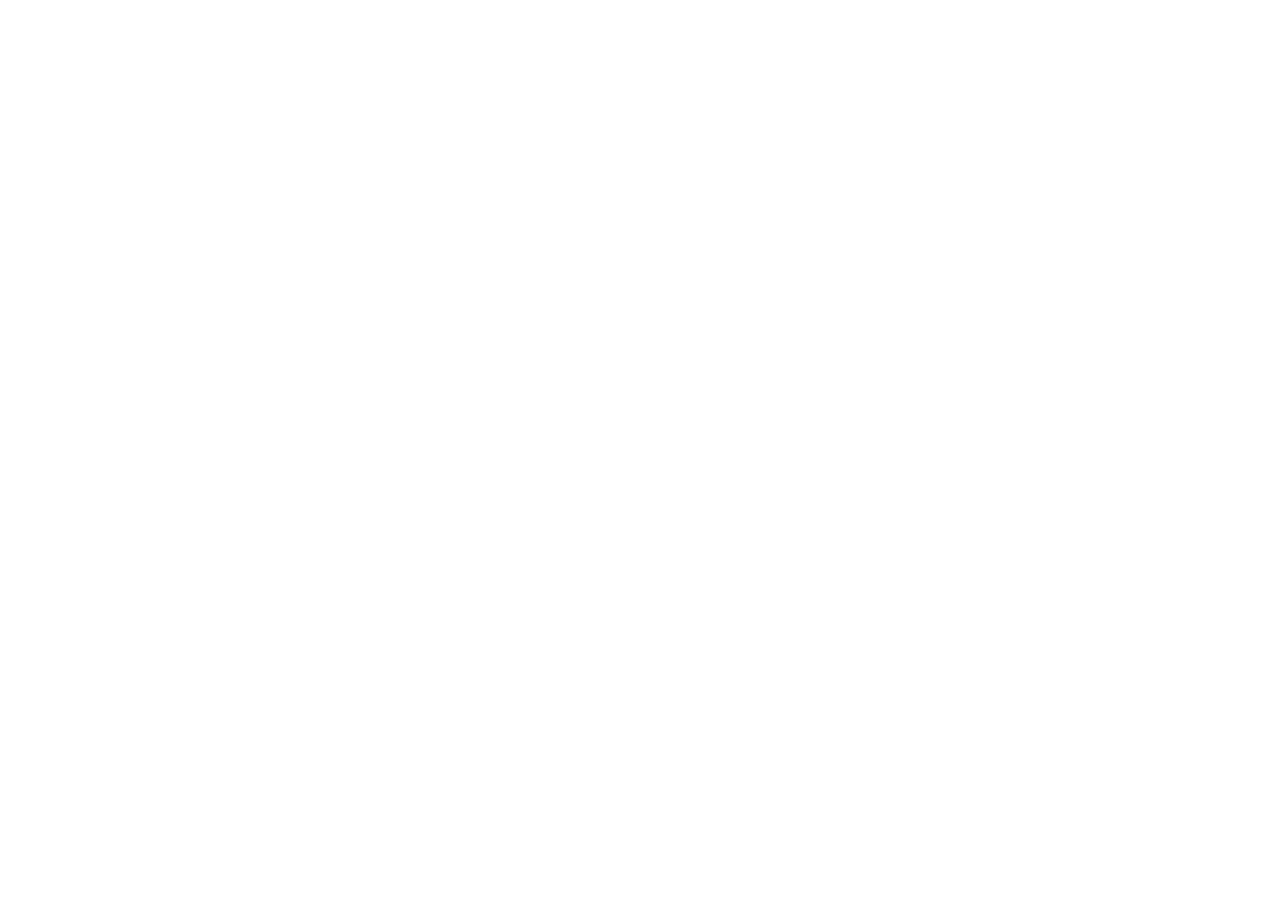
==== commit a4613170: "feat: continuous microphone mode - Jarvis always listens after speaking" ====
--- a/jarvis.html
+++ b/jarvis.html
@@ -7,22 +7,8 @@
 <link href="https://fonts.googleapis.com/css2?family=Orbitron:wght@400;700;900&family=Exo+2:wght@300;400;600&display=swap" rel="stylesheet">
 <style>
 :root{--c:#00d4ff;--cd:#0099bb;--cg:rgba(0,212,255,.3);--d:#030d15;--d2:#071828;--d3:#0a2035;--t:#cce8f4;--td:#5a8fa8;--r:#ff4444;--g:#00ff88;--w:#ffaa00;--fn:'Orbitron',monospace;--fb:'Exo 2',sans-serif;}
-*{margin:0;padding:0;box-sizing:border-box}
-html,body{height:100%;overflow:hidden;background:var(--d);color:var(--t);font-family:var(--fb)}
-/* LOCK */
-#lock{position:fixed;inset:0;z-index:100;display:flex;align-items:center;justify-content:center;background:radial-gradient(ellipse at center,#071828 0%,#030d15 70%)}
-.grid-bg{position:absolute;inset:0;background-image:repeating-linear-gradient(0deg,transparent,transparent 49px,rgba(0,212,255,.03) 50px),repeating-linear-gradient(90deg,transparent,transparent 49px,rgba(0,212,255,.03) 50px);animation:gpulse 4s ease-in-out infinite}
-@keyframes gpulse{0%,100%{opacity:.5}50%{opacity:1}}
-.lock-box{position:relative;z-index:1;display:flex;flex-direction:column;align-items:center;gap:16px}
-.lock-title{font-family:var(--fn);font-size:3.2rem;font-weight:900;color:var(--c);text-shadow:0 0 30px var(--c),0 0 60px var(--cd);letter-spacing:.5rem}
-.lock-sub{font-family:var(--fn);font-size:.7rem;color:var(--td);letter-spacing:.3rem}
-.lock-hint{color:var(--td);font-size:.9rem;margin-top:4px}
-.lock-input-wrap{display:flex;flex-direction:column;align-items:center;gap:10px;margin-top:2px;width:100%}
-.lock-input{background:rgba(0,212,255,.07);border:1px solid rgba(0,212,255,.3);color:var(--t);font-family:var(--fb);font-size:.95rem;padding:10px 18px;border-radius:4px;outline:none;width:260px;text-align:center}
-.lock-input:focus{border-color:var(--c);box-shadow:0 0 12px var(--cg)}
-PLACEHOLDER
+PLACEHOLDER_WILL_NOT_BE_USED
 </style>
 </head>
-<body>
-</body>
+<body></body>
 </html>
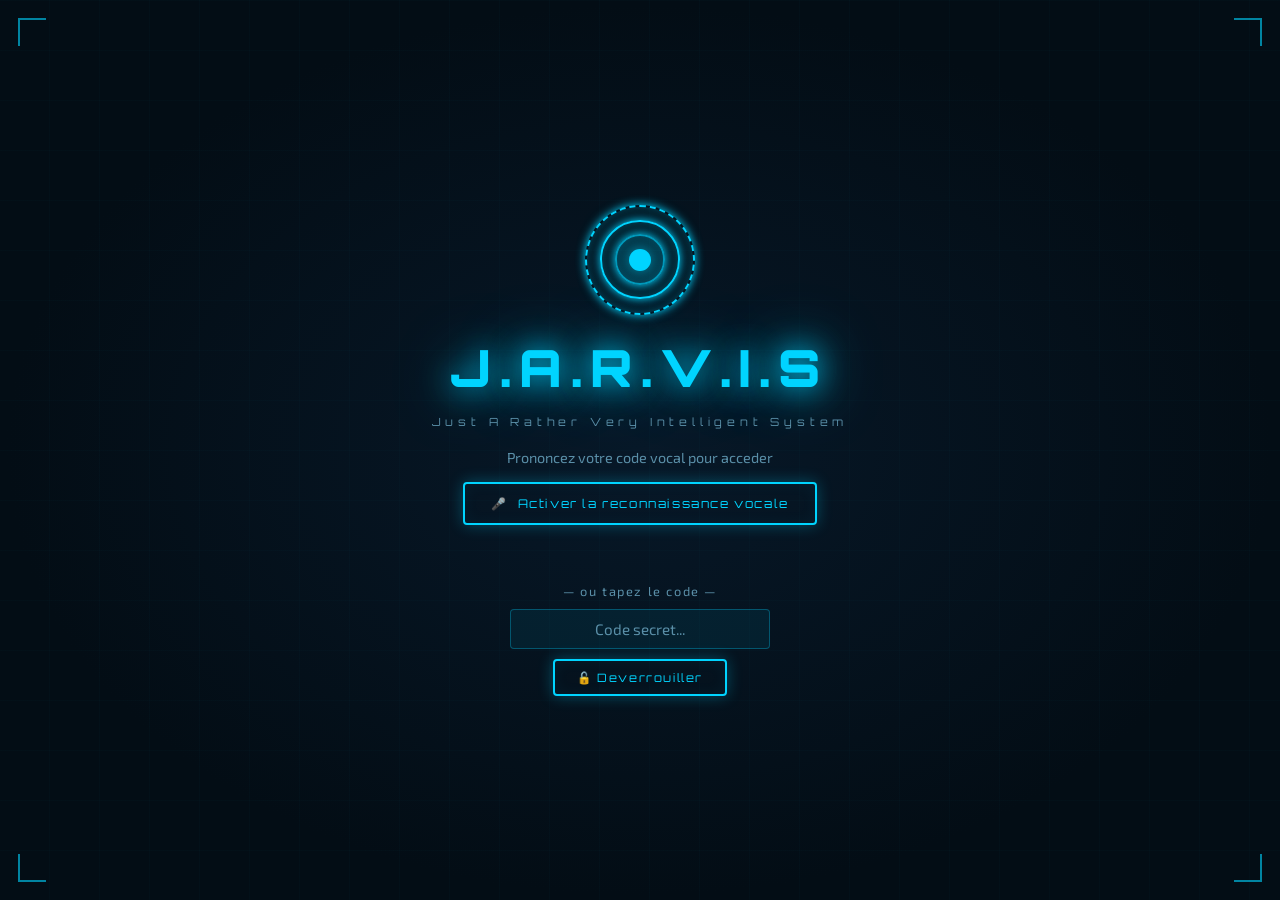
==== commit feda8b1f: "feat: continuous microphone mode - Jarvis always listens after speaking" ====
--- a/jarvis.html
+++ b/jarvis.html
@@ -7,8 +7,1530 @@
 <link href="https://fonts.googleapis.com/css2?family=Orbitron:wght@400;700;900&family=Exo+2:wght@300;400;600&display=swap" rel="stylesheet">
 <style>
 :root{--c:#00d4ff;--cd:#0099bb;--cg:rgba(0,212,255,.3);--d:#030d15;--d2:#071828;--d3:#0a2035;--t:#cce8f4;--td:#5a8fa8;--r:#ff4444;--g:#00ff88;--w:#ffaa00;--fn:'Orbitron',monospace;--fb:'Exo 2',sans-serif;}
-PLACEHOLDER_WILL_NOT_BE_USED
+*{margin:0;padding:0;box-sizing:border-box}
+html,body{height:100%;overflow:hidden;background:var(--d);color:var(--t);font-family:var(--fb)}
+/* LOCK */
+#lock{position:fixed;inset:0;z-index:100;display:flex;align-items:center;justify-content:center;background:radial-gradient(ellipse at center,#071828 0%,#030d15 70%)}
+.grid-bg{position:absolute;inset:0;background-image:repeating-linear-gradient(0deg,transparent,transparent 49px,rgba(0,212,255,.03) 50px),repeating-linear-gradient(90deg,transparent,transparent 49px,rgba(0,212,255,.03) 50px);animation:gpulse 4s ease-in-out infinite}
+@keyframes gpulse{0%,100%{opacity:.5}50%{opacity:1}}
+.lock-box{position:relative;z-index:1;display:flex;flex-direction:column;align-items:center;gap:16px}
+.lock-title{font-family:var(--fn);font-size:3.2rem;font-weight:900;color:var(--c);text-shadow:0 0 30px var(--c),0 0 60px var(--cd);letter-spacing:.5rem}
+.lock-sub{font-family:var(--fn);font-size:.7rem;color:var(--td);letter-spacing:.3rem}
+.lock-hint{color:var(--td);font-size:.9rem;margin-top:4px}
+.lock-input-wrap{display:flex;flex-direction:column;align-items:center;gap:10px;margin-top:2px;width:100%}
+.lock-input{background:rgba(0,212,255,.07);border:1px solid rgba(0,212,255,.3);color:var(--t);font-family:var(--fb);font-size:.95rem;padding:10px 18px;border-radius:4px;outline:none;width:260px;text-align:center}
+.lock-input:focus{border-color:var(--c);box-shadow:0 0 12px var(--cg)}
+.lock-input::placeholder{color:var(--td)}
+.lock-sep{color:var(--td);font-size:.8rem;letter-spacing:.1rem}
+.arc{width:110px;height:110px;position:relative;display:flex;align-items:center;justify-content:center;margin-bottom:4px}
+.arc-r{position:absolute;border-radius:50%;border:2px solid var(--c);box-shadow:0 0 10px var(--c),inset 0 0 10px var(--cg)}
+.arc-r:nth-child(1){width:100%;height:100%;animation:spin 8s linear infinite;border-style:dashed}
+.arc-r:nth-child(2){width:72%;height:72%;animation:spin 5s linear infinite reverse}
+.arc-r:nth-child(3){width:46%;height:46%;animation:spin 3s linear infinite;border-color:var(--cd)}
+.arc-core{width:22px;height:22px;border-radius:50%;background:var(--c);box-shadow:0 0 20px var(--c),0 0 50px var(--c);animation:cpulse 2s ease-in-out infinite}
+@keyframes spin{to{transform:rotate(360deg)}}
+@keyframes cpulse{0%,100%{opacity:.8;transform:scale(1)}50%{opacity:1;transform:scale(1.2)}}
+.btn-unlock{display:flex;align-items:center;gap:10px;padding:12px 26px;border:2px solid var(--c);background:transparent;color:var(--c);font-family:var(--fn);font-size:.75rem;letter-spacing:.1rem;cursor:pointer;border-radius:4px;box-shadow:0 0 15px var(--cg),inset 0 0 15px rgba(0,212,255,.05);transition:all .3s}
+.btn-unlock:hover{background:var(--cg);box-shadow:0 0 30px var(--cg)}
+.btn-unlock.listening{border-color:var(--r);color:var(--r);animation:pred 1s ease-in-out infinite}
+@keyframes pred{0%,100%{opacity:1}50%{opacity:.5}}
+#lStatus{min-height:24px;font-size:.9rem;text-align:center;color:var(--c)}
+.waves{display:none;align-items:center;gap:4px;height:34px}
+.wb{width:4px;border-radius:2px;background:var(--c);box-shadow:0 0 6px var(--c);animation:wa .8s ease-in-out infinite}
+.wb:nth-child(1){height:10px}.wb:nth-child(2){height:24px;animation-delay:.1s}.wb:nth-child(3){height:14px;animation-delay:.2s}.wb:nth-child(4){height:33px;animation-delay:.3s}.wb:nth-child(5){height:18px;animation-delay:.15s}.wb:nth-child(6){height:28px;animation-delay:.25s}.wb:nth-child(7){height:11px;animation-delay:.05s}.wb:nth-child(8){height:20px;animation-delay:.35s}
+@keyframes wa{0%,100%{transform:scaleY(.3)}50%{transform:scaleY(1)}}
+.corners{position:absolute;inset:18px;pointer-events:none}
+.cn{position:absolute;width:28px;height:28px;border-color:var(--c);border-style:solid;opacity:.6}
+.cn.tl{top:0;left:0;border-width:2px 0 0 2px}.cn.tr{top:0;right:0;border-width:2px 2px 0 0}.cn.bl{bottom:0;left:0;border-width:0 0 2px 2px}.cn.br{bottom:0;right:0;border-width:0 2px 2px 0}
+/* APP */
+#app{display:none;flex-direction:column;height:100vh}
+.hdr{display:flex;align-items:center;justify-content:space-between;padding:0 22px;height:56px;background:linear-gradient(90deg,var(--d) 0%,var(--d2) 50%,var(--d) 100%);border-bottom:1px solid rgba(0,212,255,.2);flex-shrink:0}
+.hdr-l{display:flex;align-items:center;gap:12px}
+.arc-sm{width:26px;height:26px;border-radius:50%;border:1px solid var(--c);position:relative;box-shadow:0 0 8px var(--c)}
+.arc-sm::after{content:'';position:absolute;inset:5px;border-radius:50%;background:var(--c);box-shadow:0 0 10px var(--c);animation:cpulse 2s ease-in-out infinite}
+.logo{font-family:var(--fn);font-size:1rem;color:var(--c);letter-spacing:.2rem}
+.logo-s{font-size:.65rem;color:var(--td);letter-spacing:.1rem}
+.tabs{display:flex;gap:4px}
+.tab{padding:7px 16px;border:1px solid transparent;background:transparent;color:var(--td);font-family:var(--fb);font-size:.85rem;cursor:pointer;border-radius:4px;transition:all .2s}
+.tab:hover{border-color:var(--cd);color:var(--t)}.tab.on{border-color:var(--c);color:var(--c);background:rgba(0,212,255,.08);box-shadow:0 0 10px var(--cg)}
+.hdr-r{display:flex;align-items:center;gap:8px}
+.sdot{width:8px;height:8px;border-radius:50%;background:var(--g);box-shadow:0 0 8px var(--g);animation:blink 2s infinite}
+@keyframes blink{0%,100%{opacity:1}50%{opacity:.3}}
+.stxt{font-family:var(--fn);font-size:.5rem;color:var(--g);letter-spacing:.15rem}
+.btn-lock-s{background:transparent;border:1px solid rgba(255,68,68,.3);color:var(--r);padding:5px 9px;border-radius:4px;cursor:pointer;font-size:.82rem;transition:all .2s}
+.btn-lock-s:hover{background:rgba(255,68,68,.1);border-color:var(--r)}
+.btn-set{background:transparent;border:1px solid rgba(0,212,255,.25);color:var(--td);padding:5px 9px;border-radius:4px;cursor:pointer;font-size:.82rem;transition:all .2s}
+.btn-set:hover{border-color:var(--c);color:var(--c)}
+/* VIEWS */
+.view{flex:1;overflow:hidden}
+/* CHAT */
+.chat-wrap{display:flex;flex-direction:column;height:calc(100vh - 56px)}
+.msgs{flex:1;overflow-y:auto;padding:18px;display:flex;flex-direction:column;gap:12px}
+.msgs::-webkit-scrollbar{width:3px}.msgs::-webkit-scrollbar-thumb{background:var(--cd)}
+.msg{display:flex;align-items:flex-start;gap:10px;max-width:78%;animation:min .3s ease}
+@keyframes min{from{opacity:0;transform:translateY(8px)}to{opacity:1;transform:translateY(0)}}
+.msg.u{align-self:flex-end;flex-direction:row-reverse}
+.av{width:34px;height:34px;border-radius:50%;background:linear-gradient(135deg,var(--cd),#004f6e);display:flex;align-items:center;justify-content:center;font-family:var(--fn);font-size:.75rem;color:var(--c);border:1px solid var(--c);box-shadow:0 0 8px var(--cg);flex-shrink:0}
+.msg.u .av{background:linear-gradient(135deg,#1a3a2a,#0d2a1a);border-color:var(--g);color:var(--g)}
+.bub{padding:11px 15px;border-radius:0 12px 12px 12px;background:linear-gradient(135deg,var(--d2),var(--d3));border:1px solid rgba(0,212,255,.14);font-size:.92rem;line-height:1.55;color:var(--t)}
+.msg.u .bub{border-radius:12px 0 12px 12px;border-color:rgba(0,255,136,.14);background:linear-gradient(135deg,#0d2a1a,#071828)}
+.dots{display:inline-flex;gap:4px}
+.dots span{width:6px;height:6px;border-radius:50%;background:var(--cd);animation:db 1.2s ease-in-out infinite}
+.dots span:nth-child(2){animation-delay:.2s}.dots span:nth-child(3){animation-delay:.4s}
+@keyframes db{0%,100%{transform:translateY(0)}50%{transform:translateY(-6px)}}
+.inp-area{border-top:1px solid rgba(0,212,255,.15);background:var(--d2);padding:12px 18px}
+.vviz{display:none;align-items:center;gap:3px;height:22px;margin-bottom:7px}
+.vb{width:3px;background:var(--c);border-radius:2px;animation:wa .6s ease-in-out infinite}
+.vb:nth-child(1){height:7px}.vb:nth-child(2){height:18px;animation-delay:.1s}.vb:nth-child(3){height:11px;animation-delay:.2s}.vb:nth-child(4){height:25px;animation-delay:.05s}.vb:nth-child(5){height:14px;animation-delay:.15s}.vb:nth-child(6){height:20px;animation-delay:.25s}.vb:nth-child(7){height:9px;animation-delay:.3s}.vb:nth-child(8){height:16px;animation-delay:.35s}
+.inp-row{display:flex;gap:8px;align-items:center}
+.inp-row input{flex:1;padding:10px 15px;background:rgba(0,212,255,.05);border:1px solid rgba(0,212,255,.2);border-radius:22px;color:var(--t);font-family:var(--fb);font-size:.9rem;outline:none;transition:border-color .2s}
+.inp-row input:focus{border-color:var(--c);box-shadow:0 0 10px var(--cg)}
+.inp-row input::placeholder{color:var(--td)}
+.btn-mic,.btn-send{width:40px;height:40px;border-radius:50%;border:1px solid;display:flex;align-items:center;justify-content:center;cursor:pointer;font-size:.95rem;transition:all .2s;flex-shrink:0}
+.btn-mic{border-color:rgba(0,212,255,.3);background:transparent;color:var(--c)}
+.btn-mic:hover{background:var(--cg)}.btn-mic.on{border-color:var(--r);color:var(--r);animation:pred 1s infinite}
+.btn-cont{width:40px;height:40px;border-radius:50%;border:1px solid rgba(0,212,255,.25);display:flex;align-items:center;justify-content:center;cursor:pointer;font-size:.8rem;transition:all .2s;flex-shrink:0;background:transparent;color:var(--td)}
+.btn-cont:hover{border-color:var(--c);color:var(--c)}.btn-cont.on{border-color:var(--g);color:var(--g);background:rgba(0,255,136,.08);box-shadow:0 0 10px rgba(0,255,136,.2);animation:blink 1.5s infinite}
+.btn-send{border-color:var(--c);background:var(--c);color:var(--d)}.btn-send:hover{box-shadow:0 0 15px var(--cg)}
+/* STUDENTS */
+.stu-lay{display:flex;height:calc(100vh - 56px);overflow:hidden}
+.pnl{display:flex;flex-direction:column;overflow:hidden}
+.pnl-l{width:360px;flex-shrink:0;border-right:1px solid rgba(0,212,255,.15)}.pnl-r{flex:1;overflow-y:auto}
+.pnl-hdr{padding:13px;border-bottom:1px solid rgba(0,212,255,.1);background:var(--d2)}
+.pnl-hdr h2{font-family:var(--fn);font-size:.75rem;color:var(--c);letter-spacing:.1rem;margin-bottom:9px}
+.pa{display:flex;flex-direction:column;gap:6px}
+.pa input,.pa select{padding:7px 10px;background:rgba(0,212,255,.05);border:1px solid rgba(0,212,255,.2);border-radius:4px;color:var(--t);font-family:var(--fb);font-size:.82rem;outline:none}
+.pa select option{background:var(--d2)}
+.btn-p{padding:7px 13px;background:transparent;border:1px solid var(--c);color:var(--c);font-family:var(--fb);font-size:.8rem;cursor:pointer;border-radius:4px;transition:all .2s}
+.btn-p:hover{background:var(--cg)}
+.slist{flex:1;overflow-y:auto}.slist::-webkit-scrollbar{width:3px}.slist::-webkit-scrollbar-thumb{background:var(--cd)}
+.si{padding:12px 13px;border-bottom:1px solid rgba(0,212,255,.07);cursor:pointer;transition:all .2s;display:flex;align-items:center;justify-content:space-between}
+.si:hover{background:rgba(0,212,255,.06)}.si.sel{background:rgba(0,212,255,.12);border-left:3px solid var(--c)}
+.sn{font-weight:600;font-size:.87rem}.sm{font-size:.72rem;color:var(--td);margin-top:2px}
+.bgs{display:flex;gap:4px;flex-wrap:wrap}
+.bg{font-size:.6rem;padding:2px 5px;border-radius:10px;font-family:var(--fn)}
+.bg.a{background:rgba(255,68,68,.15);color:var(--r);border:1px solid rgba(255,68,68,.3)}
+.bg.m{background:rgba(0,212,255,.1);color:var(--c);border:1px solid rgba(0,212,255,.3)}
+.bg.ok{background:rgba(0,255,136,.1);color:var(--g);border:1px solid rgba(0,255,136,.3)}
+.bg.mat{background:rgba(255,170,0,.1);color:var(--w);border:1px solid rgba(255,170,0,.3)}
+.det-ph{display:flex;flex-direction:column;align-items:center;justify-content:center;height:100%;color:var(--td);gap:14px}
+.det-ph .ico{font-size:3.5rem}
+.det{padding:20px}
+.det-hdr{display:flex;justify-content:space-between;align-items:flex-start;margin-bottom:18px}
+.det-name{font-family:var(--fn);font-size:1.15rem;color:var(--c)}.det-cls{font-size:.8rem;color:var(--td);margin-top:3px}.det-acts{display:flex;gap:6px}
+.bs{padding:5px 11px;border-radius:4px;cursor:pointer;font-size:.77rem;border:1px solid;transition:all .2s;font-family:var(--fb)}
+.bs.e{border-color:rgba(0,212,255,.3);background:transparent;color:var(--c)}.bs.e:hover{background:var(--cg)}.bs.d{border-color:rgba(255,68,68,.3);background:transparent;color:var(--r)}.bs.d:hover{background:rgba(255,68,68,.1)}
+.sc{display:grid;grid-template-columns:repeat(3,1fr);gap:9px;margin-bottom:18px}
+.scard{background:var(--d2);border:1px solid rgba(0,212,255,.15);border-radius:4px;padding:12px;text-align:center}
+.sv{font-family:var(--fn);font-size:1.4rem;color:var(--c)}.sv.r{color:var(--r)}.sv.g{color:var(--g)}.sv.w{color:var(--w)}
+.sl{font-size:.65rem;color:var(--td);margin-top:3px;letter-spacing:.04rem}
+.sec{font-family:var(--fn);font-size:.7rem;color:var(--c);letter-spacing:.14rem;margin-bottom:9px;margin-top:18px;padding-bottom:5px;border-bottom:1px solid rgba(0,212,255,.15);display:flex;justify-content:space-between;align-items:center}
+.gi,.ai,.mi{display:flex;align-items:center;justify-content:space-between;padding:8px 12px;background:var(--d2);border:1px solid rgba(0,212,255,.08);border-radius:4px;margin-bottom:6px}
+.ga{font-weight:600;font-size:.86rem}.gc{font-size:.72rem;color:var(--td);margin-top:2px}
+.gv{font-family:var(--fn);font-size:.93rem;color:var(--c)}.gv.lo{color:var(--r)}
+.as{font-size:.72rem}.as.j{color:var(--g)}.as.nj{color:var(--r)}
+.mat-tag{font-size:.72rem;color:var(--w)}
+.btn-x{background:transparent;border:none;color:var(--r);cursor:pointer;font-size:.9rem;padding:2px 5px;opacity:.6;transition:opacity .2s}.btn-x:hover{opacity:1}
+/* STATS */
+.stat-wrap{padding:20px;overflow-y:auto;height:calc(100vh - 56px)}
+.stat-grid{display:grid;grid-template-columns:repeat(auto-fill,minmax(280px,1fr));gap:16px}
+.sc2{background:var(--d2);border:1px solid rgba(0,212,255,.15);border-radius:8px;padding:16px;box-shadow:0 4px 20px rgba(0,0,0,.3)}
+.sc2-t{font-family:var(--fn);font-size:.8rem;color:var(--c);letter-spacing:.12rem;margin-bottom:12px}
+.sr{display:flex;justify-content:space-between;padding:6px 0;border-bottom:1px solid rgba(0,212,255,.06);font-size:.82rem}.sr:last-child{border-bottom:none}
+.sk{color:var(--td)}.sv2{color:var(--t);font-weight:600}
+.di{padding:4px 7px;background:rgba(255,68,68,.08);border-radius:4px;font-size:.77rem;color:var(--r);margin-top:3px}
+/* MODALS */
+.mo{position:fixed;inset:0;z-index:200;background:rgba(0,0,0,.75);backdrop-filter:blur(4px);display:none;align-items:center;justify-content:center}.mo.open{display:flex}
+.mb{background:var(--d2);border:1px solid rgba(0,212,255,.3);border-radius:8px;padding:24px;width:480px;max-width:95vw;box-shadow:0 0 40px rgba(0,212,255,.15);animation:mi .2s ease;max-height:90vh;overflow-y:auto}
+@keyframes mi{from{opacity:0;transform:scale(.95)}to{opacity:1;transform:scale(1)}}
+.mh{display:flex;justify-content:space-between;align-items:center;margin-bottom:16px}
+.mh h3{font-family:var(--fn);font-size:.88rem;color:var(--c);letter-spacing:.1rem}
+.mh button{background:transparent;border:none;color:var(--td);font-size:1.3rem;cursor:pointer;line-height:1}.mh button:hover{color:var(--r)}
+.fr{display:flex;flex-direction:column;gap:5px;margin-bottom:11px}
+.fr label{font-size:.77rem;color:var(--td)}
+.fr input,.fr textarea,.fr select{padding:8px 10px;background:rgba(0,212,255,.05);border:1px solid rgba(0,212,255,.2);border-radius:4px;color:var(--t);font-family:var(--fb);font-size:.86rem;outline:none;resize:vertical}
+.fr input:focus,.fr textarea:focus{border-color:var(--c)}.fr input[type=checkbox]{width:auto;margin-right:6px}
+.fa{display:flex;justify-content:flex-end;gap:8px;margin-top:14px}
+.fa button{padding:8px 20px;border-radius:4px;cursor:pointer;font-family:var(--fb);font-size:.86rem;transition:all .2s}
+.fa .btn-cancel{background:transparent;border:1px solid rgba(255,255,255,.1);color:var(--td)}.fa .btn-cancel:hover{border-color:var(--td)}
+/* NOTIF */
+.notif{position:fixed;bottom:22px;right:22px;z-index:999;background:var(--d2);border:1px solid var(--g);border-radius:8px;padding:13px 18px;color:var(--g);font-size:.86rem;box-shadow:0 0 20px rgba(0,255,136,.2);animation:nfin .3s ease;max-width:320px}
+@keyframes nfin{from{opacity:0;transform:translateY(20px)}to{opacity:1;transform:translateY(0)}}
+/* STATE INDICATOR */
+.voice-state-bar{background:rgba(0,212,255,.08);border-bottom:1px solid rgba(0,212,255,.2);padding:6px 18px;font-size:.78rem;color:var(--c);display:none;align-items:center;gap:8px}
+.voice-state-bar.on{display:flex}
+.vsb-dot{width:8px;height:8px;border-radius:50%;background:var(--c);animation:blink 1s infinite}
+::-webkit-scrollbar{width:4px}::-webkit-scrollbar-track{background:var(--d)}::-webkit-scrollbar-thumb{background:var(--cd);border-radius:2px}
+@media(max-width:700px){.lock-title{font-size:2rem}.stu-lay{flex-direction:column}.pnl-l{width:100%;height:40%}.sc{grid-template-columns:repeat(2,1fr)}.msg{max-width:92%}.hdr{padding:0 12px}.tabs .tab{padding:6px 10px;font-size:.75rem}}
+/* ── SESSION OVERLAY ── */
+#sesOverlay{position:fixed;inset:0;z-index:150;background:var(--d);display:none;flex-direction:column;overflow:hidden}
+#sesOverlay.open{display:flex}
+.ses-hdr{display:flex;justify-content:space-between;align-items:center;padding:13px 20px;border-bottom:1px solid rgba(0,212,255,.2);background:var(--d2);flex-shrink:0;gap:12px}
+.ses-hdr-info{display:flex;flex-direction:column;gap:3px;flex:1}
+.ses-htitle{font-family:var(--fn);font-size:.82rem;color:var(--c);letter-spacing:.1rem}
+.ses-hsub{font-size:.73rem;color:var(--td)}
+.ses-body{flex:1;overflow-y:auto;padding:16px}
+.ses-body::-webkit-scrollbar{width:3px}.ses-body::-webkit-scrollbar-thumb{background:var(--cd)}
+.ses-row{display:flex;align-items:center;justify-content:space-between;padding:9px 13px;border-radius:5px;margin-bottom:5px;border:1px solid rgba(0,212,255,.06);transition:background .15s}
+.ses-row.present{background:rgba(0,255,136,.04)}
+.ses-row.absj{background:rgba(255,68,68,.07);border-color:rgba(255,68,68,.12)}
+.ses-row.absnj{background:rgba(255,100,68,.09);border-color:rgba(255,80,50,.18)}
+.ses-row.matonly{background:rgba(255,170,0,.06);border-color:rgba(255,170,0,.12)}
+.ses-sname{font-size:.87rem;font-weight:600;min-width:160px}
+.ses-btns{display:flex;gap:5px;flex-wrap:wrap}
+.ses-btn{padding:5px 9px;border:1px solid;border-radius:4px;cursor:pointer;font-size:.73rem;background:transparent;transition:all .18s;font-family:var(--fb)}
+.ses-btn.sp{border-color:var(--g);color:var(--g)}.ses-btn.sp.on{background:rgba(0,255,136,.15);font-weight:700}
+.ses-btn.saj{border-color:var(--r);color:var(--r)}.ses-btn.saj.on{background:rgba(255,68,68,.15);font-weight:700}
+.ses-btn.sanj{border-color:#ff6030;color:#ff6030}.ses-btn.sanj.on{background:rgba(255,90,48,.15);font-weight:700}
+.ses-btn.sm{border-color:var(--w);color:var(--w)}.ses-btn.sm.on{background:rgba(255,170,0,.15);font-weight:700}
+.ses-footer{padding:12px 20px;border-top:1px solid rgba(0,212,255,.2);background:var(--d2);display:flex;justify-content:space-between;align-items:center;flex-shrink:0;gap:10px}
+.ses-sum{font-size:.77rem;color:var(--td);flex:1}
+/* ── ALERTS ── */
+.al-r{display:inline-flex;align-items:center;gap:2px;padding:2px 5px;border-radius:8px;font-size:.57rem;font-family:var(--fn);background:rgba(255,68,68,.15);color:var(--r);border:1px solid rgba(255,68,68,.3)}
+.al-w{display:inline-flex;align-items:center;gap:2px;padding:2px 5px;border-radius:8px;font-size:.57rem;font-family:var(--fn);background:rgba(255,170,0,.15);color:var(--w);border:1px solid rgba(255,170,0,.3)}
+.alerts-wrap{background:var(--d2);border:1px solid rgba(255,68,68,.22);border-radius:8px;padding:14px;margin-bottom:16px}
+.alerts-ttl{font-family:var(--fn);font-size:.7rem;color:var(--r);letter-spacing:.1rem;margin-bottom:9px;display:flex;align-items:center;gap:8px}
+.al-item{display:flex;align-items:center;gap:9px;padding:6px 10px;border-radius:4px;margin-bottom:4px;font-size:.8rem}
+.al-item.r{background:rgba(255,68,68,.08);border-left:3px solid var(--r);color:var(--r)}
+.al-item.w{background:rgba(255,170,0,.08);border-left:3px solid var(--w);color:var(--w)}
+/* ── CHART ── */
+.chart-box{background:var(--d2);border:1px solid rgba(0,212,255,.12);border-radius:6px;padding:10px 12px;margin-bottom:14px}
+.chart-lbl{font-family:var(--fn);font-size:.62rem;color:var(--td);letter-spacing:.07rem;margin-bottom:6px}
+/* ── TRIMESTRE ── */
+.tri-bar{display:flex;gap:6px;margin-bottom:14px;align-items:center;flex-wrap:wrap}
+.tri-lbl{font-family:var(--fn);font-size:.62rem;color:var(--td);letter-spacing:.08rem;margin-right:4px}
+.tri-btn{padding:5px 12px;border:1px solid rgba(0,212,255,.22);border-radius:4px;cursor:pointer;font-family:var(--fn);font-size:.63rem;letter-spacing:.08rem;background:transparent;color:var(--td);transition:all .2s}
+.tri-btn:hover{border-color:var(--c);color:var(--t)}.tri-btn.on{border-color:var(--c);background:rgba(0,212,255,.12);color:var(--c)}
+/* ── BULLETINS ── */
+.bul-item{background:var(--d3);border:1px solid rgba(0,212,255,.1);border-radius:4px;padding:10px 12px;margin-bottom:7px}
+.bul-sname{font-family:var(--fn);font-size:.67rem;color:var(--c);margin-bottom:4px;letter-spacing:.07rem}
+.bul-txt{font-size:.82rem;line-height:1.55;color:var(--t)}
+/* ── OBJECTIFS ── */
+.obj-badge{display:inline-flex;align-items:center;gap:3px;padding:2px 6px;border-radius:8px;font-size:.6rem;font-family:var(--fn);background:rgba(255,170,0,.12);color:var(--w);border:1px solid rgba(255,170,0,.28)}
+.obj-bar-wrap{height:4px;border-radius:2px;background:rgba(255,255,255,.08);margin-top:4px;overflow:hidden}
+.obj-bar{height:100%;border-radius:2px;transition:width .4s}
+/* ── IMPRESSION ── */
+.btn-print{padding:5px 11px;border-radius:4px;cursor:pointer;font-size:.77rem;border:1px solid rgba(0,212,255,.25);background:transparent;color:var(--td);transition:all .2s}.btn-print:hover{border-color:var(--c);color:var(--c)}
+@media print{body{background:#fff!important;color:#000!important;overflow:auto!important}#lock,#app,.mo,#sesOverlay{display:none!important}#printView{display:block!important}}
+#printView{display:none;padding:20px;background:#fff;color:#000;font-family:Arial,sans-serif}
+/* ── PROGRESSION ── */
+.prog-row{display:grid;grid-template-columns:1fr 60px 60px 60px;gap:8px;padding:6px 0;border-bottom:1px solid rgba(0,212,255,.06);align-items:center;font-size:.8rem}
+.prog-row:last-child{border-bottom:none}.prog-th{font-family:var(--fn);font-size:.62rem;color:var(--td);letter-spacing:.06rem}
+.prog-val{text-align:center;font-family:var(--fn);font-size:.78rem}
 </style>
 </head>
-<body></body>
-</html>+<body>
+
+<div id="lock">
+  <div class="grid-bg"></div>
+  <div class="lock-box">
+    <div class="arc"><div class="arc-r"></div><div class="arc-r"></div><div class="arc-r"></div><div class="arc-core"></div></div>
+    <h1 class="lock-title">J.A.R.V.I.S</h1>
+    <p class="lock-sub">Just A Rather Very Intelligent System</p>
+    <p class="lock-hint">Prononcez votre code vocal pour acceder</p>
+    <button class="btn-unlock" id="btnUnlock" onclick="startUnlock()">
+      <span>&#127908;</span><span id="unlockLabel">Activer la reconnaissance vocale</span>
+    </button>
+    <div id="lStatus"></div>
+    <div class="waves" id="lockWave"><div class="wb"></div><div class="wb"></div><div class="wb"></div><div class="wb"></div><div class="wb"></div><div class="wb"></div><div class="wb"></div><div class="wb"></div></div>
+    <div class="lock-input-wrap">
+      <span class="lock-sep">— ou tapez le code —</span>
+      <input type="password" id="codeInput" class="lock-input" placeholder="Code secret..." onkeydown="if(event.key==='Enter')checkTypedCode()" autocomplete="off">
+      <button class="btn-unlock" onclick="checkTypedCode()" style="padding:9px 22px;font-size:.72rem">&#128275; Deverrouiller</button>
+    </div>
+  </div>
+  <div class="corners"><div class="cn tl"></div><div class="cn tr"></div><div class="cn bl"></div><div class="cn br"></div></div>
+</div>
+
+<div id="app">
+  <header class="hdr">
+    <div class="hdr-l"><div class="arc-sm"></div><span class="logo">J.A.R.V.I.S</span><span class="logo-s">Assistant EPS</span></div>
+    <nav class="tabs">
+      <button class="tab on" onclick="showTab('chat')" id="t-chat">&#129302; Jarvis</button>
+      <button class="tab" onclick="showTab('students')" id="t-students">&#128104;&#8205;&#127891; Eleves</button>
+      <button class="tab" onclick="showTab('stats')" id="t-stats">&#128202; Stats</button>
+    </nav>
+    <div class="hdr-r">
+      <div class="sdot"></div><span class="stxt">EN LIGNE</span>
+      <button class="btn-set" onclick="openSettingsModal()">&#9881; Reglages</button>
+      <button class="btn-lock-s" onclick="lockSys()">&#128274;</button>
+    </div>
+  </header>
+  <div class="voice-state-bar" id="vsBar"><div class="vsb-dot"></div><span id="vsBarTxt">En attente...</span></div>
+  <div class="view" id="v-chat">
+    <div class="chat-wrap">
+      <div class="msgs" id="msgs"></div>
+      <div class="inp-area">
+        <div class="vviz" id="vviz"><div class="vb"></div><div class="vb"></div><div class="vb"></div><div class="vb"></div><div class="vb"></div><div class="vb"></div><div class="vb"></div><div class="vb"></div></div>
+        <div class="inp-row">
+          <input id="ci" placeholder="Tapez ou utilisez le micro... (Espace = micro)" onkeydown="if(event.key==='Enter')send()">
+          <button class="btn-mic" id="btnMic" onclick="toggleMic()">&#127908;</button>
+          <button class="btn-cont" id="btnCont" onclick="toggleContinuous()" title="Mode ecoute permanente">&#9854;</button>
+          <button class="btn-send" onclick="send()">&#10148;</button>
+        </div>
+      </div>
+    </div>
+  </div>
+  <div class="view" id="v-students" style="display:none">
+    <div class="stu-lay">
+      <div class="pnl pnl-l">
+        <div class="pnl-hdr">
+          <h2>LISTE DES ELEVES</h2>
+          <div class="pa">
+            <input id="srch" placeholder="Rechercher..." oninput="filterStu()">
+            <select id="fCls" onchange="filterStu()"><option value="">Toutes les classes</option></select>
+            <button class="btn-p" onclick="openAddStu()">+ Ajouter un eleve</button>
+            <button class="btn-p" style="border-color:var(--w);color:var(--w)" onclick="openNewSessionModal()">&#127939; Nouvelle seance</button>
+          </div>
+        </div>
+        <div class="slist" id="slist"></div>
+      </div>
+      <div class="pnl pnl-r" id="det"><div class="det-ph"><div class="ico">&#128104;&#8205;&#127891;</div><p>Selectionnez un eleve</p></div></div>
+    </div>
+  </div>
+  <div class="view" id="v-stats" style="display:none">
+    <div style="display:flex;align-items:center;justify-content:space-between;padding:10px 20px 0;background:var(--d2);border-bottom:1px solid rgba(0,212,255,.12);flex-wrap:wrap;gap:8px">
+      <div class="tri-bar" style="margin:0">
+        <span class="tri-lbl">TRIMESTRE :</span>
+        <button class="tri-btn on" id="tb-all" onclick="setTriFilter('all')">Tout</button>
+        <button class="tri-btn" id="tb-T1" onclick="setTriFilter('T1')">T1</button>
+        <button class="tri-btn" id="tb-T2" onclick="setTriFilter('T2')">T2</button>
+        <button class="tri-btn" id="tb-T3" onclick="setTriFilter('T3')">T3</button>
+      </div>
+      <div style="display:flex;gap:8px">
+        <button class="btn-p" style="border-color:var(--c);color:var(--c);font-size:.75rem;padding:5px 12px" onclick="openBulletinsModal()">&#128203; Bulletins</button>
+        <button class="btn-print" style="font-size:.75rem;padding:5px 12px" onclick="printClassDashboard()">&#128438; PDF Classe</button>
+      </div>
+    </div>
+    <div class="stat-wrap" id="statWrap"></div>
+  </div>
+</div>
+
+<div id="printView"></div>
+
+<!-- SESSION OVERLAY -->
+<div id="sesOverlay">
+  <div class="ses-hdr">
+    <div class="ses-hdr-info">
+      <div class="ses-htitle" id="sesTitleTxt">Seance</div>
+      <div class="ses-hsub" id="sesSubTxt">...</div>
+    </div>
+    <div class="ses-sum" id="sesSummary"></div>
+    <div style="display:flex;gap:8px">
+      <button class="btn-p" style="border-color:var(--g);color:var(--g)" onclick="saveSession()">&#128190; Enregistrer</button>
+      <button class="btn-lock-s" onclick="cancelSession()">&#10005; Annuler</button>
+    </div>
+  </div>
+  <div class="ses-body" id="sesBody"></div>
+</div>
+
+<!-- MODALS -->
+<div class="mo" id="moStu">
+  <div class="mb">
+    <div class="mh"><h3 id="mStuTitle">Eleve</h3><button onclick="closeModal('moStu')">&times;</button></div>
+    <div class="fr"><label>Prenom</label><input id="sP" required></div>
+    <div class="fr"><label>Nom</label><input id="sN" required></div>
+    <div class="fr"><label>Classe</label><input id="sCl" placeholder="Ex: 3eme B" required></div>
+    <div class="fr"><label>Date de naissance</label><input type="date" id="sD"></div>
+    <div class="fr"><label>Notes generales</label><textarea id="sNo" rows="2" placeholder="Observations..."></textarea></div>
+    <input type="hidden" id="sId">
+    <div class="fa"><button class="btn-cancel" onclick="closeModal('moStu')">Annuler</button><button class="btn-p" onclick="saveStu()">Enregistrer</button></div>
+  </div>
+</div>
+<div class="mo" id="moGr">
+  <div class="mb">
+    <div class="mh"><h3>Ajouter une note</h3><button onclick="closeModal('moGr')">&times;</button></div>
+    <div class="fr"><label>Activite / Matiere</label><input id="gA" placeholder="Handball, Natation, Course..."></div>
+    <div class="fr"><label>Note obtenue</label><input type="number" id="gN" min="0" max="20" step="0.5"></div>
+    <div class="fr"><label>Note maximale</label><input type="number" id="gM" value="20"></div>
+    <div class="fr"><label>Date</label><input type="date" id="gD"></div>
+    <div class="fr"><label>Trimestre</label><select id="gTri" style="padding:8px 10px;background:rgba(0,212,255,.05);border:1px solid rgba(0,212,255,.2);border-radius:4px;color:var(--t);font-family:var(--fb);font-size:.86rem;outline:none"><option value="T1">Trimestre 1</option><option value="T2">Trimestre 2</option><option value="T3">Trimestre 3</option></select></div>
+    <div class="fr"><label>Commentaire</label><textarea id="gC" rows="2"></textarea></div>
+    <input type="hidden" id="gSid">
+    <div class="fa"><button class="btn-cancel" onclick="closeModal('moGr')">Annuler</button><button class="btn-p" onclick="saveGr()">Enregistrer</button></div>
+  </div>
+</div>
+<div class="mo" id="moAbs">
+  <div class="mb">
+    <div class="mh"><h3>Enregistrer une absence</h3><button onclick="closeModal('moAbs')">&times;</button></div>
+    <div class="fr"><label>Date</label><input type="date" id="aD"></div>
+    <div class="fr"><label>Trimestre</label><select id="aTri" style="padding:8px 10px;background:rgba(0,212,255,.05);border:1px solid rgba(0,212,255,.2);border-radius:4px;color:var(--t);font-family:var(--fb);font-size:.86rem;outline:none"><option value="T1">Trimestre 1</option><option value="T2">Trimestre 2</option><option value="T3">Trimestre 3</option></select></div>
+    <div class="fr"><label><input type="checkbox" id="aJ"> Absence justifiee</label></div>
+    <div class="fr"><label>Commentaire</label><textarea id="aC" rows="2"></textarea></div>
+    <input type="hidden" id="aSid">
+    <div class="fa"><button class="btn-cancel" onclick="closeModal('moAbs')">Annuler</button><button class="btn-p" onclick="saveAbs()">Enregistrer</button></div>
+  </div>
+</div>
+<div class="mo" id="moMat">
+  <div class="mb">
+    <div class="mh"><h3>&#128188; Materiel oublie</h3><button onclick="closeModal('moMat')">&times;</button></div>
+    <div class="fr"><label>Date</label><input type="date" id="matD"></div>
+    <div class="fr"><label>Trimestre</label><select id="matTri" style="padding:8px 10px;background:rgba(0,212,255,.05);border:1px solid rgba(0,212,255,.2);border-radius:4px;color:var(--t);font-family:var(--fb);font-size:.86rem;outline:none"><option value="T1">Trimestre 1</option><option value="T2">Trimestre 2</option><option value="T3">Trimestre 3</option></select></div>
+    <div class="fr"><label>Materiel oublie (description)</label><textarea id="matC" rows="2" placeholder="Ex: chaussures de sport, tenue EPS..."></textarea></div>
+    <input type="hidden" id="matSid">
+    <div class="fa"><button class="btn-cancel" onclick="closeModal('moMat')">Annuler</button><button class="btn-p" onclick="saveMat()">Enregistrer</button></div>
+  </div>
+</div>
+<div class="mo" id="moObj">
+  <div class="mb">
+    <div class="mh"><h3>&#127919; Fixer un objectif</h3><button onclick="closeModal('moObj')">&times;</button></div>
+    <p style="font-size:.8rem;color:var(--td);margin-bottom:12px">Definissez un objectif de note /20 pour cet eleve dans cette activite.</p>
+    <div class="fr"><label>Activite</label><input id="objAct" placeholder="Handball, Natation..."></div>
+    <div class="fr"><label>Objectif /20</label><input type="number" id="objVal" min="0" max="20" step="0.5" placeholder="Ex: 14"></div>
+    <input type="hidden" id="objSid">
+    <div class="fa"><button class="btn-cancel" onclick="closeModal('moObj')">Annuler</button><button class="btn-p" onclick="saveObj()">Enregistrer</button></div>
+  </div>
+</div>
+<div class="mo" id="moBul">
+  <div class="mb" style="width:580px;max-width:98vw">
+    <div class="mh"><h3>&#128203; Bulletins de classe</h3><button onclick="closeModal('moBul')">&times;</button></div>
+    <div style="display:flex;gap:10px;align-items:flex-end;margin-bottom:14px">
+      <div class="fr" style="flex:1;margin:0"><label>Classe</label><select id="bulCls" onchange="renderBulletins(this.value)" style="padding:8px 10px;background:rgba(0,212,255,.05);border:1px solid rgba(0,212,255,.2);border-radius:4px;color:var(--t);font-family:var(--fb);font-size:.86rem;outline:none;width:100%"></select></div>
+      <div class="fr" style="flex:1;margin:0"><label>Trimestre</label><select id="bulTri" onchange="renderBulletins(document.getElementById('bulCls').value)" style="padding:8px 10px;background:rgba(0,212,255,.05);border:1px solid rgba(0,212,255,.2);border-radius:4px;color:var(--t);font-family:var(--fb);font-size:.86rem;outline:none;width:100%"><option value="all">Tous</option><option value="T1">T1</option><option value="T2">T2</option><option value="T3">T3</option></select></div>
+    </div>
+    <div id="bulContent" style="max-height:55vh;overflow-y:auto;padding-right:4px"></div>
+    <div class="fa" style="justify-content:space-between">
+      <button class="btn-cancel" onclick="closeModal('moBul')">Fermer</button>
+      <div style="display:flex;gap:8px">
+        <button class="btn-p" onclick="copyBulletins()">&#128203; Copier</button>
+        <button class="btn-p" style="border-color:var(--g);color:var(--g)" onclick="exportBulletins()">&#11015; Export CSV</button>
+      </div>
+    </div>
+  </div>
+</div>
+<div class="mo" id="moSes">
+  <div class="mb">
+    <div class="mh"><h3>&#127939; Nouvelle Seance</h3><button onclick="closeModal('moSes')">&times;</button></div>
+    <div class="fr"><label>Date</label><input type="date" id="sesDate"></div>
+    <div class="fr"><label>Activite (ex: Handball, Natation, Course...)</label><input id="sesAct" placeholder="Handball, Course, Natation..."></div>
+    <div class="fr"><label>Classe</label><select id="sesCls" style="background:rgba(0,212,255,.05);border:1px solid rgba(0,212,255,.2);border-radius:4px;color:var(--t);padding:8px 10px;font-family:var(--fb);font-size:.86rem;outline:none"><option value="">Choisir une classe...</option></select></div>
+    <div class="fa"><button class="btn-cancel" onclick="closeModal('moSes')">Annuler</button><button class="btn-p" onclick="startSession()">Commencer la seance</button></div>
+  </div>
+</div>
+<div class="mo" id="moSet">
+  <div class="mb">
+    <div class="mh"><h3>Reglages Jarvis</h3><button onclick="closeModal('moSet')">&times;</button></div>
+    <div class="fr"><label>Code vocal de deverrouillage</label><input id="setCd" placeholder="Ex: jarvis activation"></div>
+    <p style="font-size:.78rem;color:var(--c);margin:8px 0 5px;font-family:var(--fn);letter-spacing:.08rem">CONTACTS EMAIL</p>
+    <div class="fr"><label>Mon email (« envoie moi un recapitulatif »)</label><input id="setMyMail" placeholder="votre@email.fr"></div>
+    <div class="fr"><label>Email Thomas (« envoie a Thomas »)</label><input id="setThomasMail" placeholder="thomas@email.fr"></div>
+    <p style="font-size:.73rem;color:var(--td);margin:6px 0 3px">Autres contacts (format : prenom=email, un par ligne)</p>
+    <div class="fr"><textarea id="setContacts" rows="3" placeholder="jean=jean@gmail.com&#10;marie=marie@gmail.com"></textarea></div>
+    <div class="fr"><label>Trimestre actuel</label><select id="setTri" style="padding:8px 10px;background:rgba(0,212,255,.05);border:1px solid rgba(0,212,255,.2);border-radius:4px;color:var(--t);font-family:var(--fb);font-size:.86rem;outline:none"><option value="T1">Trimestre 1</option><option value="T2">Trimestre 2</option><option value="T3">Trimestre 3</option></select></div>
+    <div class="fr"><label>Ollama URL (optionnel, IA locale)</label><input id="setUrl" placeholder="http://localhost:11434"></div>
+    <div class="fr"><label>Modele Ollama</label><input id="setMod" placeholder="mistral ou llama3.2"></div>
+    <div class="fa"><button class="btn-cancel" onclick="closeModal('moSet')">Annuler</button><button class="btn-p" onclick="saveSet()">Enregistrer</button></div>
+  </div>
+</div>
+
+<script>
+'use strict'
+
+// ── DATABASE ─────────────────────────────────────────────────────────────────
+const DB={
+  get:k=>JSON.parse(localStorage.getItem(k)||'null'),
+  set:(k,v)=>localStorage.setItem(k,JSON.stringify(v)),
+  students:()=>DB.get('j_stu')||[],
+  absences:()=>DB.get('j_abs')||[],
+  grades:()=>DB.get('j_grd')||[],
+  materials:()=>DB.get('j_mat')||[],
+  settings:()=>DB.get('j_set')||{code:'jarvis activation',myMail:'pierre.perrez22@gmail.com',thomasMail:'thomas.noble05@orange.fr',contacts:'',ollamaUrl:'',ollamaModel:'mistral',trimestre:'T1'},
+  nextId:arr=>arr.length?Math.max(...arr.map(x=>x.id))+1:1,
+  addStudent(s){const a=DB.students();s.id=DB.nextId(a);a.push(s);DB.set('j_stu',a);return s},
+  updStudent(s){const a=DB.students().map(x=>x.id===s.id?s:x);DB.set('j_stu',a)},
+  delStudent(id){DB.set('j_stu',DB.students().filter(x=>x.id!==id));DB.set('j_abs',DB.absences().filter(x=>x.sid!==id));DB.set('j_grd',DB.grades().filter(x=>x.sid!==id));DB.set('j_mat',DB.materials().filter(x=>x.sid!==id));DB.set('j_obj',DB.objectifs().filter(x=>x.sid!==id))},
+  addAbsence(a){const arr=DB.absences();a.id=DB.nextId(arr);arr.push(a);DB.set('j_abs',arr)},
+  delAbsence(id){DB.set('j_abs',DB.absences().filter(x=>x.id!==id))},
+  addGrade(g){const arr=DB.grades();g.id=DB.nextId(arr);arr.push(g);DB.set('j_grd',arr)},
+  delGrade(id){DB.set('j_grd',DB.grades().filter(x=>x.id!==id))},
+  addMaterial(m){const arr=DB.materials();m.id=DB.nextId(arr);arr.push(m);DB.set('j_mat',arr)},
+  delMaterial(id){DB.set('j_mat',DB.materials().filter(x=>x.id!==id))},
+  objectifs:()=>DB.get('j_obj')||[],
+  setObjectif(sid,activite,objectif){const arr=DB.objectifs();const idx=arr.findIndex(x=>x.sid===sid&&norm(x.activite)===norm(activite));if(idx>=0){arr[idx].objectif=objectif;DB.set('j_obj',arr)}else{arr.push({id:DB.nextId(arr),sid,activite,objectif});DB.set('j_obj',arr)}},
+  delObjectif(id){DB.set('j_obj',DB.objectifs().filter(x=>x.id!==id))},
+}
+
+// ── UTILS ─────────────────────────────────────────────────────────────────────
+function norm(s){return s.toLowerCase().normalize('NFD').replace(/[̀-ͯ]/g,'').replace(/[^a-z0-9 ]/g,' ').replace(/\s+/g,' ').trim()}
+function showNotif(msg,col){
+  const n=document.createElement('div');n.className='notif'
+  if(col)n.style.borderColor=col
+  n.textContent=msg;document.body.appendChild(n);setTimeout(()=>n.remove(),4000)
+}
+function cap(s){return s?s.charAt(0).toUpperCase()+s.slice(1):''}
+
+// ── CONTACTS ──────────────────────────────────────────────────────────────────
+function getContacts(){
+  const s=DB.settings()
+  const map={'moi':s.myMail||'pierre.perrez22@gmail.com','pierre':s.myMail||'pierre.perrez22@gmail.com','thomas':s.thomasMail||'thomas.noble05@orange.fr'}
+  if(s.contacts){s.contacts.split('\n').forEach(line=>{const[k,v]=(line||'').split('=');if(k&&v)map[norm(k.trim())]=v.trim()})}
+  return map
+}
+function findContact(m){
+  const contacts=getContacts()
+  for(const[name,email] of Object.entries(contacts)){if(m.includes(norm(name)))return{name,email}}
+  return null
+}
+
+// ── CSV / EXCEL EXPORT (semicolons for French Excel) ──────────────────────────
+function generateRecapText(){
+  const students=DB.students(),grades=DB.grades(),absences=DB.absences(),materials=DB.materials()
+  const date=new Date().toLocaleDateString('fr-FR')
+  let t='RECAPITULATIF EPS - '+date+'\n'+'='.repeat(55)+'\n\n'
+  if(!students.length)return t+'Aucun eleve enregistre.\n'
+  const classes=[...new Set(students.map(s=>s.classe))].sort()
+  classes.forEach(cl=>{
+    const cs=students.filter(s=>s.classe===cl)
+    const moys=cs.map(s=>{const sg=grades.filter(g=>g.sid===s.id);return sg.length?sg.reduce((a,g)=>a+g.note/g.noteMax*20,0)/sg.length:null}).filter(x=>x!==null)
+    const moyC=moys.length?(moys.reduce((a,b)=>a+b,0)/moys.length).toFixed(1):null
+    t+='CLASSE: '+cl+(moyC?' | Moyenne: '+moyC+'/20':'')+'\n'+'-'.repeat(40)+'\n'
+    cs.forEach(s=>{
+      const sg=grades.filter(g=>g.sid===s.id),sa=absences.filter(a=>a.sid===s.id),sm=materials.filter(m=>m.sid===s.id)
+      const moy=sg.length?(sg.reduce((a,g)=>a+g.note/g.noteMax*20,0)/sg.length).toFixed(1):'--'
+      t+='  '+s.prenom+' '+s.nom+' | Moy: '+moy+'/20 | Abs: '+sa.length+' | Materiel: '+sm.length+'\n'
+      sg.forEach(g=>{t+='    Note - '+g.activite+': '+g.note+'/'+g.noteMax+(g.commentaire?' ('+g.commentaire+')':'')+'\n'})
+    })
+    t+='\n'
+  })
+  t+='---\nEnvoye par Jarvis EPS\n'
+  return t
+}
+
+function generateAndDownloadCSV(){
+  const students=DB.students(),grades=DB.grades(),absences=DB.absences(),materials=DB.materials()
+  const date=new Date().toISOString().split('T')[0]
+  const S=';'
+
+  let csv='RECAPITULATIF EPS - '+new Date().toLocaleDateString('fr-FR')+'\n\n'
+
+  // Section 1 : recap eleves
+  csv+='RECAP ELEVES\n'
+  csv+='Prenom'+S+'Nom'+S+'Classe'+S+'Moyenne /20'+S+'Nb Notes'+S+'Total Absences'+S+'Justifiees'+S+'Non Justifiees'+S+'Materiel Oublie\n'
+  students.forEach(s=>{
+    const sg=grades.filter(g=>g.sid===s.id),sa=absences.filter(a=>a.sid===s.id),sm=materials.filter(m=>m.sid===s.id)
+    const moy=sg.length?(sg.reduce((a,g)=>a+g.note/g.noteMax*20,0)/sg.length).toFixed(2):''
+    const aj=sa.filter(a=>a.justifiee).length
+    csv+=s.prenom+S+s.nom+S+s.classe+S+moy+S+sg.length+S+sa.length+S+aj+S+(sa.length-aj)+S+sm.length+'\n'
+  })
+
+  // Section 2 : notes
+  csv+='\nDETAIL DES NOTES\n'
+  csv+='Prenom'+S+'Nom'+S+'Classe'+S+'Activite'+S+'Note'+S+'Note Max'+S+'Note /20'+S+'Date'+S+'Commentaire\n'
+  students.forEach(s=>{
+    grades.filter(g=>g.sid===s.id).forEach(g=>{
+      csv+=s.prenom+S+s.nom+S+s.classe+S+g.activite+S+g.note+S+g.noteMax+S+(g.note/g.noteMax*20).toFixed(2)+S+g.date+S+(g.commentaire||'')+'\n'
+    })
+  })
+
+  // Section 3 : absences
+  csv+='\nDETAIL DES ABSENCES\n'
+  csv+='Prenom'+S+'Nom'+S+'Classe'+S+'Date'+S+'Justifiee'+S+'Commentaire\n'
+  students.forEach(s=>{
+    absences.filter(a=>a.sid===s.id).forEach(a=>{
+      csv+=s.prenom+S+s.nom+S+s.classe+S+a.date+S+(a.justifiee?'Oui':'Non')+S+(a.commentaire||'')+'\n'
+    })
+  })
+
+  // Section 4 : materiel oublie
+  csv+='\nMATERIEL OUBLIE\n'
+  csv+='Prenom'+S+'Nom'+S+'Classe'+S+'Date'+S+'Description\n'
+  students.forEach(s=>{
+    materials.filter(m=>m.sid===s.id).forEach(m=>{
+      csv+=s.prenom+S+s.nom+S+s.classe+S+m.date+S+(m.commentaire||'')+'\n'
+    })
+  })
+
+  const blob=new Blob(['﻿'+csv],{type:'text/csv;charset=utf-8'})
+  const url=URL.createObjectURL(blob)
+  const a=document.createElement('a')
+  a.href=url;a.download='recapitulatif_eps_'+date+'.csv'
+  document.body.appendChild(a);a.click();document.body.removeChild(a)
+  setTimeout(()=>URL.revokeObjectURL(url),1000)
+}
+
+function openMailClient(toEmail,toName){
+  const subject=encodeURIComponent('Recapitulatif EPS - '+new Date().toLocaleDateString('fr-FR'))
+  const body=encodeURIComponent(generateRecapText())
+  setTimeout(()=>{window.location.href='mailto:'+toEmail+'?subject='+subject+'&body='+body},600)
+}
+function sendRecap(toEmail,toName){
+  generateAndDownloadCSV()
+  openMailClient(toEmail,toName)
+  showNotif('Fichier CSV telecharge + email ouvert pour '+toName)
+}
+
+// ── UNLOCK ────────────────────────────────────────────────────────────────────
+let unlockRec=null
+function startUnlock(){
+  const SR=window.SpeechRecognition||window.webkitSpeechRecognition
+  if(!SR){setLS('Utilisez Google Chrome pour la voix.');return}
+  unlockRec=new SR();unlockRec.lang='fr-FR';unlockRec.maxAlternatives=6;unlockRec.interimResults=false
+  const btn=document.getElementById('btnUnlock'),lbl=document.getElementById('unlockLabel'),wv=document.getElementById('lockWave')
+  btn.classList.add('listening');lbl.textContent='Ecoute en cours...';wv.style.display='flex';setLS('Prononcez votre code...')
+  unlockRec.onresult=e=>{
+    const alts=Array.from(e.results[0]).map(r=>norm(r.transcript))
+    setLS('Entendu: '+alts[0])
+    const code=norm(DB.settings().code||'jarvis activation')
+    const codeWords=code.split(' ').filter(w=>w.length>2)
+    const match=alts.some(a=>{
+      if(a===code)return true
+      if(a.includes(code)||code.includes(a))return true
+      if(codeWords.length>0&&codeWords.every(w=>a.includes(w)))return true
+      return false
+    })
+    if(match)unlockOk();else unlockFail()
+  }
+  unlockRec.onerror=ev=>{
+    setLS('Erreur micro ('+ev.error+'). Tapez le code ci-dessous.')
+    document.getElementById('lStatus').style.color='var(--w)'
+    setTimeout(()=>{setLS('');document.getElementById('lStatus').style.color='var(--c)'},4000)
+  }
+  unlockRec.onend=()=>{btn.classList.remove('listening');lbl.textContent='Activer la reconnaissance vocale';wv.style.display='none'}
+  unlockRec.start()
+}
+function checkTypedCode(){
+  const input=document.getElementById('codeInput')
+  const typed=norm(input.value||'')
+  const code=norm(DB.settings().code||'jarvis activation')
+  if(typed===code){input.value='';setLS('Code correct !');unlockOk()}
+  else{
+    setLS('Code incorrect. Reessayez.')
+    document.getElementById('lStatus').style.color='var(--r)'
+    input.value='';speak('Code incorrect.')
+    setTimeout(()=>{setLS('');document.getElementById('lStatus').style.color='var(--c)'},3000)
+  }
+}
+function unlockOk(){
+  setLS('Acces autorise !')
+  document.getElementById('lStatus').style.color='var(--g)'
+  setTimeout(()=>{
+    document.getElementById('lock').style.display='none'
+    document.getElementById('app').style.display='flex'
+    addMsg('j','Bonjour Pierre ! Tous mes systemes sont operationnels. Comment puis-je vous aider ?')
+    renderStudents()
+    setTimeout(()=>speak('Bonjour Pierre, comment allez-vous ? Est-ce que je peux faire quelque chose pour vous ?'),300)
+  },800)
+}
+function unlockFail(){
+  setLS('Code incorrect. Reessayez.')
+  document.getElementById('lStatus').style.color='var(--r)'
+  speak('Code non reconnu.')
+  setTimeout(()=>{setLS('');document.getElementById('lStatus').style.color='var(--c)'},3500)
+}
+function setLS(t){document.getElementById('lStatus').textContent=t}
+function lockSys(){continuousMode=false;stopMic();window.speechSynthesis&&window.speechSynthesis.cancel();document.getElementById('app').style.display='none';document.getElementById('lock').style.display='flex';setLS('');document.getElementById('lStatus').style.color='var(--c)';voiceState=null;updateVSBar()}
+
+// ── TTS ──────────────────────────────────────────────────────────────────────────────────────────────
+function speak(text){
+  if(!window.speechSynthesis)return
+  window.speechSynthesis.cancel()
+  const clean=text.replace(/[#*`_~[\]()>]/g,'').replace(/<[^>]+>/g,'').trim()
+  const u=new SpeechSynthesisUtterance(clean)
+  u.lang='fr-FR';u.rate=1.0;u.pitch=0.82;u.volume=1
+  const voices=window.speechSynthesis.getVoices()
+  const v=voices.find(x=>x.lang.startsWith('fr')&&x.name.toLowerCase().includes('thomas'))||voices.find(x=>x.lang.startsWith('fr'))
+  if(v)u.voice=v
+  u.onend=()=>{if(continuousMode&&!micOn)setTimeout(()=>startMic(),600)}
+  window.speechSynthesis.speak(u)
+}
+
+function toggleContinuous(){
+  continuousMode=!continuousMode
+  const btn=document.getElementById('btnCont')
+  btn.classList.toggle('on',continuousMode)
+  if(continuousMode){
+    addMsg('j','Mode ecoute permanente active. Je relancerai le micro automatiquement apres chaque reponse. Parlez !')
+    speak('Mode ecoute permanente active. Je vous ecoute.')
+  } else {
+    stopMic()
+    addMsg('j','Mode ecoute permanente desactive.')
+  }
+}
+if(window.speechSynthesis)window.speechSynthesis.onvoiceschanged=()=>window.speechSynthesis.getVoices()
+
+// ── STATE ─────────────────────────────────────────────────────────────────────
+let voiceState=null
+let triFilter='all'
+let stuTri='all'
+
+function setTriFilter(t){
+  triFilter=t
+  ;['all','T1','T2','T3'].forEach(x=>{
+    const el=document.getElementById('tb-'+x)
+    if(el)el.classList.toggle('on',x===t)
+  })
+  renderStats()
+}
+
+// ── VOICE STATE MACHINE (ajout eleve vocal) ───────────────────────────────────
+function updateVSBar(){
+  const bar=document.getElementById('vsBar'),txt=document.getElementById('vsBarTxt')
+  if(!voiceState){bar.classList.remove('on');return}
+  bar.classList.add('on')
+  const labels={prenom:"En attente du PRENOM de l'eleve...",nom:"En attente du NOM de famille...",classe:"En attente de la CLASSE..."}
+  txt.textContent=labels[voiceState.step]||''
+}
+
+// ── CHAT ──────────────────────────────────────────────────────────────────────
+let chatHist=[],micRec=null,micOn=false,continuousMode=false
+function addMsg(role,txt){
+  const box=document.getElementById('msgs'),d=document.createElement('div')
+  d.className='msg'+(role==='u'?' u':'')
+  d.innerHTML='<div class="av">'+(role==='j'?'J':'P')+'</div><div class="bub">'+txt.replace(/\n/g,'<br>')+'</div>'
+  box.appendChild(d);box.scrollTop=box.scrollHeight
+}
+function addThink(){const box=document.getElementById('msgs'),d=document.createElement('div');d.id='think';d.className='msg';d.innerHTML='<div class="av">J</div><div class="bub"><div class="dots"><span></span><span></span><span></span></div></div>';box.appendChild(d);box.scrollTop=box.scrollHeight}
+function rmThink(){const e=document.getElementById('think');if(e)e.remove()}
+
+async function send(){
+  const inp=document.getElementById('ci'),txt=inp.value.trim()
+  if(!txt)return;inp.value=''
+  addMsg('u',txt)
+
+  // ── VOICE STATE MACHINE pour ajout d'eleve ──
+  if(voiceState){
+    const trimmed=txt.trim()
+    if(voiceState.step==='prenom'){
+      voiceState.data.prenom=cap(trimmed)
+      voiceState.step='nom'
+      updateVSBar()
+      const r='Quel est son nom de famille ?'
+      addMsg('j',r);speak(r);chatHist.push({role:'user',content:txt},{role:'assistant',content:r})
+      return
+    }
+    if(voiceState.step==='nom'){
+      voiceState.data.nom=cap(trimmed)
+      voiceState.step='classe'
+      updateVSBar()
+      const r='Dans quelle classe est-il ? (ex: 3eme A, 5eme B...)'
+      addMsg('j',r);speak(r);chatHist.push({role:'user',content:txt},{role:'assistant',content:r})
+      return
+    }
+    if(voiceState.step==='classe'){
+      voiceState.data.classe=trimmed.toUpperCase()
+      DB.addStudent(voiceState.data)
+      const r='Parfait ! '+voiceState.data.prenom+' '+voiceState.data.nom+' a ete ajoute en '+voiceState.data.classe+'. Je peux faire autre chose pour vous ?'
+      addMsg('j',r);speak(r);chatHist.push({role:'user',content:txt},{role:'assistant',content:r})
+      voiceState=null;updateVSBar();renderStudents()
+      return
+    }
+  }
+
+  chatHist.push({role:'user',content:txt});addThink()
+  let reply;const set=DB.settings()
+  if(set.ollamaUrl&&set.ollamaModel)reply=await callOllama(txt,set.ollamaUrl,set.ollamaModel).catch(()=>null)
+  if(!reply)reply=jarvisRespond(txt)
+  rmThink();addMsg('j',reply);chatHist.push({role:'assistant',content:reply});speak(reply)
+}
+
+async function callOllama(msg,url,model){
+  const students=DB.students(),absences=DB.absences(),grades=DB.grades(),materials=DB.materials()
+  let ctx=''
+  students.forEach(s=>{
+    const sa=absences.filter(a=>a.sid===s.id),sg=grades.filter(g=>g.sid===s.id),sm=materials.filter(m=>m.sid===s.id)
+    const moy=sg.length?(sg.reduce((a,g)=>a+g.note/g.noteMax*20,0)/sg.length).toFixed(1):'pas de note'
+    ctx+='- '+s.prenom+' '+s.nom+' ('+s.classe+'): '+sa.length+' absence(s), moyenne '+moy+'/20, '+sm.length+' materiel oublie\n'
+  })
+  const system='Tu es Jarvis, assistant IA d un professeur d EPS francais nomme Pierre. Tu parles uniquement francais, tu es serviable et precis. Donnees eleves:\n'+(ctx||'Aucun eleve.')
+  const body={model,messages:[{role:'system',content:system},...chatHist.slice(-8).map(h=>({role:h.role==='u'?'user':h.role,content:h.content})),{role:'user',content:msg}],stream:false}
+  const r=await fetch(url+'/api/chat',{method:'POST',headers:{'Content-Type':'application/json'},body:JSON.stringify(body)})
+  const d=await r.json();return d.message?.content||null
+}
+
+// ── COMMANDES VOCALES NATURELLES ─────────────────────────────────────────────
+function parseNaturalCommand(m, students){
+  let found=null
+  for(const s of students){
+    const fn=norm(s.prenom),ln=norm(s.nom)
+    if(m.includes(fn)||m.includes(ln)){found=s;break}
+  }
+  if(!found)return null
+  const today=new Date().toISOString().split('T')[0]
+  const yesterday=new Date(Date.now()-86400000).toISOString().split('T')[0]
+  const dateStr=m.includes('hier')?yesterday:today
+  const tri=DB.settings().trimestre||'T1'
+
+  // ── NOTE: "14 sur 20 en handball", "note 15/20 natation", "15 en handball" ──
+  const grPat=m.match(/(\d+(?:[.,]\d+)?)\s*(?:sur|\/|de)\s*(\d+)/)
+  if(grPat){
+    const note=parseFloat(grPat[1].replace(',','.'))
+    const noteMax=parseFloat(grPat[2])
+    if(!isNaN(note)&&!isNaN(noteMax)&&note>=0&&note<=noteMax){
+      const actM=m.match(/en ([a-z]+)/)||m.match(/pour (?:le |la |l )?([a-z]+)/)||m.match(/activite ([a-z]+)/)
+      const activite=actM?cap(actM[1]):'EPS'
+      DB.addGrade({sid:found.id,activite,note,noteMax,date:dateStr,tri,commentaire:null})
+      renderStudents();if(selId===found.id)selectStu(selId,stuTri)
+      return '&#10003; Note '+note+'/'+noteMax+' en '+activite+' enregistree pour '+found.prenom+' '+found.nom+'. Trimestre : '+tri+'.'
+    }
+  }
+  // ── NOTE simple: "15 en handball à Thomas" ──
+  const grSimple=m.match(/(\d+(?:[.,]\d+)?)\s+en\s+([a-z]+)/)
+  if(grSimple&&/(note|mis|mets|mettre|ajoute|marque|donne)/.test(m)){
+    const note=parseFloat(grSimple[1].replace(',','.'))
+    const activite=cap(grSimple[2])
+    if(!isNaN(note)&&note>=0&&note<=20){
+      DB.addGrade({sid:found.id,activite,note,noteMax:20,date:dateStr,tri,commentaire:null})
+      renderStudents();if(selId===found.id)selectStu(selId,stuTri)
+      return '&#10003; Note '+note+'/20 en '+activite+' enregistree pour '+found.prenom+' '+found.nom+'.'
+    }
+  }
+  // ── ABSENCE: "Thomas absent aujourd'hui non justifié" ──
+  if(/(absent|absente|absence)/.test(m)){
+    const justifiee=/(justif)/.test(m)&&!/(non justif|pas justif|nj|injustif)/.test(m)
+    DB.addAbsence({sid:found.id,date:dateStr,justifiee,tri,commentaire:null})
+    renderStudents();if(selId===found.id)selectStu(selId,stuTri)
+    return '&#10003; Absence '+(justifiee?'justifiee':'non justifiee')+' enregistree pour '+found.prenom+' '+found.nom+' le '+new Date(dateStr).toLocaleDateString('fr-FR')+'.'
+  }
+  // ── MATERIEL: "Thomas a oublié son matériel / sa tenue" ──
+  if(/(oubli|materiel|tenue|affaire|equipement|kit|short|chaussure)/.test(m)){
+    DB.addMaterial({sid:found.id,date:dateStr,tri,commentaire:'Oubli note vocalement'})
+    renderStudents();if(selId===found.id)selectStu(selId,stuTri)
+    return '&#10003; Oubli de materiel enregistre pour '+found.prenom+' '+found.nom+'.'
+  }
+  return null
+}
+
+// ── JARVIS AI ─────────────────────────────────────────────────────────────────
+function jarvisRespond(msg){
+  const m=norm(msg),students=DB.students(),absences=DB.absences(),grades=DB.grades(),materials=DB.materials()
+  const getStats=s=>{
+    const sa=absences.filter(a=>a.sid===s.id),sg=grades.filter(g=>g.sid===s.id),sm=materials.filter(mat=>mat.sid===s.id)
+    return{absences:sa,grades:sg,materials:sm,moy:sg.length?sg.reduce((a,g)=>a+g.note/g.noteMax*20,0)/sg.length:null}
+  }
+
+  // ── COMMANDE DIRECTE (note/absence/materiel sans formulaire) ──
+  if(students.length&&/(note|absent|oubli|materiel|tenue|mis|mets|marque|\d+\s*(?:sur|\/)\s*\d+)/.test(m)){
+    const nat=parseNaturalCommand(m,students)
+    if(nat){speak(nat.replace(/<[^>]+>/g,''));return nat}
+  }
+
+  // ── IMPRESSION PDF ──
+  if(/(imprimer|imprimer|pdf|imprime|fiche|print)/.test(m)){
+    for(const s of students){if(m.includes(norm(s.prenom))||m.includes(norm(s.nom))){printStudentSheet(s.id);return'J imprime la fiche de '+s.prenom+' '+s.nom+' en PDF !'}}
+    if(/(classe|tableau|bord|dashboard)/.test(m)){printClassDashboard();return'J imprime le tableau de bord de la classe !'}
+  }
+
+  // ── NOUVELLE SEANCE ──
+  if(/(nouvelle|demarrer|lancer|commencer|ouvrir).*(seance|cours|session)/.test(m)||/(seance|cours|session).*(nouvelle|commencer|demarrer)/.test(m)){
+    const acts=['handball','natation','course','athletisme','football','foot','basket','gym','volley','rugby','badminton','endurance','acrosport','escalade','danse','judo','musculation']
+    const cls=[...new Set(students.map(s=>s.classe))]
+    const act=acts.find(a=>m.includes(a))
+    const cl=cls.find(c=>m.includes(norm(c)))
+    if(act&&cl){
+      activeSession={date:new Date().toISOString().split('T')[0],activite:cap(act),classe:cl,entries:{}}
+      students.filter(s=>s.classe===cl).forEach(s=>{activeSession.entries[s.id]={status:'present',mat:false}})
+      renderSessionOverlay();document.getElementById('sesOverlay').classList.add('open')
+      return'Seance '+cap(act)+' pour la classe '+cl+' demarre ! Marquez les presences et les absences.'
+    }
+    openNewSessionModal()
+    return'Ouvrez le formulaire pour demarrer une nouvelle seance. Precisez l activite et la classe !'
+  }
+
+  // ── AJOUT D'ELEVE PAR VOIX ──
+  if(/(ajoute|ajouter|nouveau|nouvel|enregistre|inscris).*(eleve)/.test(m)||/(nouvel|ajouter).*(etudiant|enfant)/.test(m)){
+    voiceState={step:'prenom',data:{}}
+    updateVSBar()
+    return 'Bien sur ! Quel est le prenom de l eleve ?'
+  }
+
+  // ── EMAIL / RECAP ──
+  const isRecapCmd=/(recapitulatif|recap|bilan|synthese)/.test(m)
+  const isMailCmd=/(envoie|envoi|envoyer|mail|email)/.test(m)
+  if(isRecapCmd||(isMailCmd&&/(thomas|moi|pierre|mail|email)/.test(m))){
+    const contact=findContact(m)
+    if(contact){sendRecap(contact.email,contact.name);return 'Je genere le fichier Excel et prepare l email pour '+contact.name+'. Votre messagerie va s ouvrir. Cliquez sur Envoyer !'}
+    const myMail=DB.settings().myMail||'pierre.perrez22@gmail.com'
+    sendRecap(myMail,'vous');return 'Je genere votre fichier Excel et prepare l email. Votre messagerie va s ouvrir. Cliquez sur Envoyer !'
+  }
+
+  // ── ELEVE MENTIONNE ──
+  for(const s of students){
+    const fn=norm(s.prenom),ln=norm(s.nom)
+    if(m.includes(fn)||m.includes(ln)){
+      const st=getStats(s)
+      if(/(commentaire|bulletin|appreciation|redige)/.test(m))return bulletinComment(s,st)
+      if(/(absence|absent)/.test(m)){
+        if(!st.absences.length)return s.prenom+' '+s.nom+' n a aucune absence enregistree.'
+        const j=st.absences.filter(a=>a.justifiee).length
+        return s.prenom+' '+s.nom+' a '+st.absences.length+' absence(s), dont '+j+' justifiee(s).'
+      }
+      if(/(materiel|oubli|equipement)/.test(m)){
+        if(!st.materials.length)return s.prenom+' '+s.nom+' n a aucun oubli de materiel.'
+        return s.prenom+' '+s.nom+' a oublie son materiel '+st.materials.length+' fois.'
+      }
+      if(/(note|moyenne|performance|resultat)/.test(m)){
+        if(!st.grades.length)return 'Aucune note pour '+s.prenom+' '+s.nom+'.'
+        const acts=st.grades.map(g=>g.activite+': '+g.note+'/'+g.noteMax).join(', ')
+        return s.prenom+' '+s.nom+' : moyenne '+st.moy.toFixed(1)+'/20. '+acts+'.'
+      }
+      return studentReport(s,st)
+    }
+  }
+
+  // ── CLASSE MENTIONNEE ──
+  const classes=[...new Set(students.map(s=>s.classe))]
+  for(const cl of classes){
+    if(m.includes(norm(cl))){
+      const cs=students.filter(s=>s.classe===cl)
+      const moys=cs.map(s=>{const sg=grades.filter(g=>g.sid===s.id);return sg.length?sg.reduce((a,g)=>a+g.note/g.noteMax*20,0)/sg.length:null}).filter(x=>x!==null)
+      const moyC=moys.length?(moys.reduce((a,b)=>a+b,0)/moys.length).toFixed(1):''
+      const nbAbs=absences.filter(a=>cs.find(s=>s.id===a.sid)).length
+      const nbMat=materials.filter(a=>cs.find(s=>s.id===a.sid)).length
+      return 'Classe '+cl+' : '+cs.length+' eleve(s)'+(moyC?', moyenne '+moyC+'/20':'')+', '+nbAbs+' absence(s), '+nbMat+' oubli(s) materiel.'
+    }
+  }
+
+  // ── RECHERCHE AVANCEE ──
+  // "quels eleves ont moins/plus de X en activite"
+  const actGrMatch=m.match(/(moins|plus).{0,8}(\d+(?:[.,]\d+)?).{0,12}en ([a-z]+)/)
+  if(actGrMatch){
+    const dir=actGrMatch[1],thresh=parseFloat(actGrMatch[2].replace(',','.')),act=actGrMatch[3]
+    const res=students.map(s=>{const sg=grades.filter(g=>g.sid===s.id&&norm(g.activite).includes(act));if(!sg.length)return null;const moy=sg.reduce((a,g)=>a+g.note/g.noteMax*20,0)/sg.length;const ok=dir==='moins'?moy<thresh:moy>thresh;return ok?{s,moy}:null}).filter(Boolean)
+    if(!res.length)return'Aucun eleve ne correspond a ce critere pour l activite '+(act)+'.'
+    return(dir==='moins'?'Eleves avec moins de ':'Eleves avec plus de ')+thresh+'/20 en '+act+' : '+res.map(x=>x.s.prenom+' '+x.s.nom+' ('+x.moy.toFixed(1)+')').join(', ')+'.'
+  }
+  // "qui a plus/moins de X absences"
+  const absThMatch=m.match(/(plus|moins).{0,8}(\d+).{0,12}absence/)
+  if(absThMatch){
+    const dir=absThMatch[1],thresh=parseInt(absThMatch[2])
+    const nj=m.includes('non justif')||m.includes('nj')
+    const res=students.map(s=>{const sa=absences.filter(a=>a.sid===s.id);const cnt=nj?sa.filter(a=>!a.justifiee).length:sa.length;const ok=dir==='plus'?cnt>thresh:cnt<thresh;return ok?{s,cnt}:null}).filter(Boolean)
+    if(!res.length)return'Aucun eleve ne correspond.'
+    return'Eleves avec '+(dir==='plus'?'plus':'moins')+' de '+thresh+' absence(s)'+(nj?' non justifiee(s)':'')+' : '+res.map(x=>x.s.prenom+' '+x.s.nom+' ('+x.cnt+')').join(', ')+'.'
+  }
+  // "moyenne de la classe X en activite" ou "moyenne en natation 3eme"
+  const actClMatch=m.match(/moyenne.{0,20}en ([a-z]+)/)
+  if(actClMatch){
+    const act=actClMatch[1]
+    let scope=students
+    for(const cl of classes){if(m.includes(norm(cl))){scope=students.filter(s=>s.classe===cl);break}}
+    const data=scope.map(s=>{const sg=grades.filter(g=>g.sid===s.id&&norm(g.activite).includes(act));return sg.length?sg.reduce((a,g)=>a+g.note/g.noteMax*20,0)/sg.length:null}).filter(x=>x!==null)
+    if(!data.length)return'Pas de notes en '+act+' pour cette selection.'
+    const moy=(data.reduce((a,b)=>a+b,0)/data.length).toFixed(1)
+    return'Moyenne en '+act+(scope!==students?' pour '+scope[0]?.classe:'')+' : '+moy+'/20 ('+data.length+' eleve(s)).'
+  }
+  // "bulletins de X classe" (voice)
+  if(/(bulletin|commentaire|appreciation).*(classe|groupe)/.test(m)||/(bulletin|commentaire).*(3eme|4eme|5eme|6eme|seconde|premiere|terminale|cm|ce|cp)/.test(m)){
+    for(const cl of classes){if(m.includes(norm(cl))){openBulletinsModal();return'J ouvre les bulletins pour la classe '+cl+'. Vous pouvez les exporter en CSV !'}}
+    openBulletinsModal();return'Choisissez une classe pour voir les bulletins !'
+  }
+
+  // ── MOTS-CLES GENERAUX ──
+  if(/(bonjour|salut|hello|bonsoir|coucou)/.test(m))return['Bonjour Pierre ! Tous mes systemes sont operationnels. Comment puis-je vous aider ?','Bonsoir Pierre ! Ravi de vous retrouver.'][Math.floor(Math.random()*2)]
+  if(/(comment tu vas|ca va|tu vas bien|comment allez)/.test(m))return'Tous mes systemes fonctionnent a 100%. Et vous Pierre, comment allez-vous ?'
+  if(/(merci)/.test(m))return'Avec plaisir Pierre. C est pour cela que je suis la.'
+  if(/(materiel|oubli).*(plus|frequent|souvent|rang)/.test(m)||/(qui.*oublie|oublie.*plus)/.test(m)){
+    if(!materials.length)return'Aucun oubli de materiel enregistre.'
+    const ranked=students.map(s=>({s,n:materials.filter(a=>a.sid===s.id).length})).filter(x=>x.n>0).sort((a,b)=>b.n-a.n)
+    return ranked.length?'Plus d oublis : '+ranked.slice(0,5).map(x=>x.s.prenom+' '+x.s.nom+' ('+x.n+')').join(', ')+'.' :'Aucun oubli.'
+  }
+  if(/(qui a le plus|plus d.absence)/.test(m)){
+    if(!absences.length)return'Aucune absence enregistree.'
+    const ranked=students.map(s=>({s,n:absences.filter(a=>a.sid===s.id).length})).filter(x=>x.n>0).sort((a,b)=>b.n-a.n)
+    return ranked.length?'Plus d absences : '+ranked.slice(0,5).map(x=>x.s.prenom+' '+x.s.nom+' ('+x.n+')').join(', ')+'.' :'Aucune absence.'
+  }
+  if(/(difficulte|note basse|probleme|en dessous)/.test(m)){
+    const diff=students.map(s=>{const sg=grades.filter(g=>g.sid===s.id);if(!sg.length)return null;const moy=sg.reduce((a,g)=>a+g.note/g.noteMax*20,0)/sg.length;return moy<10?{s,moy}:null}).filter(Boolean)
+    return diff.length?'En difficulte : '+diff.map(x=>x.s.prenom+' '+x.s.nom+' ('+x.moy.toFixed(1)+'/20)').join(', ')+'.' :'Aucun eleve sous 10/20.'
+  }
+  if(/(meilleur|top|champion|premier|excel)/.test(m)){
+    const ranked=students.map(s=>{const sg=grades.filter(g=>g.sid===s.id);return sg.length?{s,moy:sg.reduce((a,g)=>a+g.note/g.noteMax*20,0)/sg.length}:null}).filter(Boolean).sort((a,b)=>b.moy-a.moy)
+    return ranked.length?'Meilleurs : '+ranked.slice(0,3).map((x,i)=>(i+1)+'. '+x.s.prenom+' '+x.s.nom+' ('+x.moy.toFixed(1)+'/20)').join(', ')+'.' :'Aucune note.'
+  }
+  if(/(combien|nombre|effectif)/.test(m)){
+    if(!students.length)return'Aucun eleve.'
+    const cls=[...new Set(students.map(s=>s.classe))]
+    return'Vous avez '+students.length+' eleve(s) en '+cls.length+' classe(s) : '+cls.join(', ')+'.'
+  }
+  if(/(heure|date|aujourd)/.test(m)){
+    const now=new Date()
+    return'Il est '+now.toLocaleTimeString('fr-FR',{hour:'2-digit',minute:'2-digit'})+' le '+now.toLocaleDateString('fr-FR')+'.'
+  }
+  if(/(aide|help|que peux|commande|fonction)/.test(m))return'Je peux : ajouter un eleve a la voix (dites "ajouter un eleve"), donner les infos d un eleve, les stats d une classe, generer des commentaires de bulletin, et envoyer un recapitulatif par email. Dites "envoie moi un recapitulatif" !'
+  if(!students.length)return'Aucun eleve enregistre. Dites "ajouter un eleve" ou allez dans l onglet Eleves.'
+  return'Je suis a votre service Pierre. Dites-moi le nom d un eleve, d une classe, ou "ajouter un eleve". Je peux aussi vous envoyer un recapitulatif !'
+}
+
+function studentReport(s,st){
+  let r=s.prenom+' '+s.nom+', '+s.classe+'. '
+  r+=st.moy!==null?'Moyenne : '+st.moy.toFixed(1)+'/20. ':'Pas encore de note. '
+  if(st.absences.length){const j=st.absences.filter(a=>a.justifiee).length;r+=st.absences.length+' absence(s) ('+j+' justifiee(s)). '}
+  else r+='Aucune absence. '
+  if(st.materials.length)r+=st.materials.length+' oubli(s) de materiel. '
+  if(st.grades.length)r+='Activites : '+[...new Set(st.grades.map(g=>g.activite))].join(', ')+'.'
+  return r
+}
+function bulletinComment(s,st){
+  const p=s.prenom,moy=st.moy,abs=st.absences.length;let c
+  if(moy===null)c=p+' participe aux cours d EPS.'
+  else if(moy>=16)c=p+' fait preuve d un niveau excellent. Felicitations !'
+  else if(moy>=13)c=p+' presente de bons resultats ('+moy.toFixed(1)+'/20). Engagement satisfaisant.'
+  else if(moy>=10)c=p+' atteint les objectifs ('+moy.toFixed(1)+'/20). Des efforts reguliers amelioreraient ses performances.'
+  else if(moy>=7)c=p+' doit s investir davantage ('+moy.toFixed(1)+'/20). Un travail regulier est necessaire.'
+  else c='Resultats insuffisants ('+moy.toFixed(1)+'/20). Un travail serieux est indispensable.'
+  if(abs>5)c+=' Les absences repetees ('+abs+') nuisent a la progression.'
+  if(st.materials.length>3)c+=' Les oublis de materiel frequents ('+st.materials.length+') sont a corriger.'
+  return c
+}
+
+// ── MICRO ─────────────────────────────────────────────────────────────────────
+function toggleMic(){if(micOn){continuousMode=false;document.getElementById('btnCont').classList.remove('on');stopMic()}else startMic()}
+function startMic(){
+  const SR=window.SpeechRecognition||window.webkitSpeechRecognition
+  if(!SR){addMsg('j','Utilisez Google Chrome pour le micro.');return}
+  micRec=new SR();micRec.lang='fr-FR';micRec.interimResults=false
+  micRec.onstart=()=>{micOn=true;document.getElementById('btnMic').classList.add('on');document.getElementById('vviz').style.display='flex'}
+  micRec.onresult=e=>{document.getElementById('ci').value=e.results[0][0].transcript;stopMic();send()}
+  micRec.onerror=micRec.onend=stopMic
+  window.speechSynthesis&&window.speechSynthesis.cancel()
+  micRec.start()
+}
+function stopMic(){micOn=false;document.getElementById('btnMic').classList.remove('on');document.getElementById('vviz').style.display='none';if(micRec){try{micRec.stop()}catch(e){}micRec=null}}
+document.addEventListener('keydown',e=>{if(e.code==='Space'&&e.target.tagName!=='INPUT'&&e.target.tagName!=='TEXTAREA'){e.preventDefault();toggleMic()}})
+
+// ── TABS ──────────────────────────────────────────────────────────────────────
+function showTab(name){
+  ['chat','students','stats'].forEach(n=>{
+    document.getElementById('t-'+n).classList.toggle('on',n===name)
+    document.getElementById('v-'+n).style.display=n===name?'':'none'
+  })
+  if(name==='students')renderStudents()
+  if(name==='stats')renderStats()
+}
+
+// ── STUDENTS UI ───────────────────────────────────────────────────────────────
+let selId=null
+function renderStudents(){
+  const list=DB.students(),srch=norm(document.getElementById('srch').value||''),fcls=document.getElementById('fCls').value
+  const cls=[...new Set(list.map(s=>s.classe))].sort()
+  const fEl=document.getElementById('fCls'),cur=fEl.value
+  fEl.innerHTML='<option value="">Toutes les classes</option>'
+  cls.forEach(c=>{const o=document.createElement('option');o.value=c;o.textContent=c;if(c===cur)o.selected=true;fEl.appendChild(o)})
+  const filtered=list.filter(s=>{const nm=norm(s.prenom+' '+s.nom);return(!fcls||s.classe===fcls)&&(!srch||nm.includes(srch))})
+  const abs=DB.absences(),grd=DB.grades(),mat=DB.materials(),sEl=document.getElementById('slist')
+  if(!filtered.length){sEl.innerHTML='<p style="padding:14px;color:var(--td)">Aucun eleve.</p>';return}
+  sEl.innerHTML=filtered.map(s=>{
+    const sa=abs.filter(a=>a.sid===s.id),sg=grd.filter(g=>g.sid===s.id),sm=mat.filter(m=>m.sid===s.id)
+    const moy=sg.length?(sg.reduce((a,g)=>a+g.note/g.noteMax*20,0)/sg.length).toFixed(1):null
+    const sel=s.id===selId?'sel':''
+    const unjAbs=sa.filter(a=>!a.justifiee).length
+    const hasGrDrop=sg.length>=2&&(()=>{const so=[...sg].sort((a,b)=>new Date(b.date)-new Date(a.date));const last=so[0].note/so[0].noteMax*20;const prev=so[1].note/so[1].noteMax*20;return prev-last>=3})()
+    return '<div class="si '+sel+'" onclick="selectStu('+s.id+')">'
+      +'<div><div class="sn">'+s.prenom+' '+s.nom+'</div><div class="sm">'+s.classe+'</div></div>'
+      +'<div class="bgs">'
+      +(moy?'<span class="bg m">'+moy+'/20</span>':'')
+      +'<span class="bg '+(sa.length?'a':'ok')+'">'+sa.length+' abs</span>'
+      +(sm.length?'<span class="bg mat">'+sm.length+' mat</span>':'')
+      +(unjAbs>=3?'<span class="al-r">&#9888; '+unjAbs+'NJ</span>':'')
+      +(sm.length>=3?'<span class="al-w">&#9888; mat</span>':'')
+      +(hasGrDrop?'<span class="al-r">&#11015;</span>':'')
+      +'</div></div>'
+  }).join('')
+}
+function filterStu(){renderStudents()}
+function selectStu(id,t){
+  selId=id;if(t)stuTri=t;renderStudents()
+  const s=DB.students().find(x=>x.id===id);if(!s)return
+  const triF=stuTri
+  const abs=DB.absences().filter(a=>a.sid===id&&(triF==='all'||!a.tri||a.tri===triF))
+  const grd=DB.grades().filter(g=>g.sid===id&&(triF==='all'||!g.tri||g.tri===triF))
+  const mat=DB.materials().filter(m=>m.sid===id&&(triF==='all'||!m.tri||m.tri===triF))
+  const moy=grd.length?grd.reduce((a,g)=>a+g.note/g.noteMax*20,0)/grd.length:null
+  const moyS=moy!==null?moy.toFixed(1):'--'
+  const moyC=moy!==null&&moy<10?'r':moy!==null?'g':''
+  const absIj=abs.filter(a=>!a.justifiee).length
+
+  const objs=DB.objectifs().filter(o=>o.sid===id)
+  const grHtml=grd.length?grd.map(g=>{
+    const s20=(g.note/g.noteMax*20).toFixed(1),lo=parseFloat(s20)<10?' lo':''
+    const obj=objs.find(o=>norm(o.activite)===norm(g.activite))
+    const objBadge=obj?'<span class="obj-badge">&#127919; obj: '+obj.objectif+'/20</span>':''
+    const pct=Math.min(100,(g.note/g.noteMax*20)/20*100)
+    const objPct=obj?Math.min(100,obj.objectif/20*100):null
+    const barCol=parseFloat(s20)>=( obj?obj.objectif:14)?'var(--g)':parseFloat(s20)<10?'var(--r)':'var(--c)'
+    return '<div class="gi"><div style="flex:1"><div class="ga">'+g.activite+(g.tri?' <span style="font-size:.6rem;color:var(--td)">['+g.tri+']</span>':'')+' '+objBadge+'</div>'
+      +'<div class="gc">'+g.date+(g.commentaire?' — '+g.commentaire:'')+'</div>'
+      +'<div class="obj-bar-wrap"><div class="obj-bar" style="width:'+pct+'%;background:'+barCol+'"></div></div>'
+      +(obj?'<div style="font-size:.62rem;color:var(--td);margin-top:2px">'+s20+'/20 vs objectif '+obj.objectif+'/20 — '+(parseFloat(s20)-obj.objectif>=0?'+':'')+(parseFloat(s20)-obj.objectif).toFixed(1)+' pts</div>':'')
+      +'</div>'
+      +'<div style="display:flex;align-items:center;gap:8px;flex-shrink:0"><span class="gv'+lo+'">'+g.note+'/'+g.noteMax+' ('+s20+')</span>'
+      +'<button class="btn-x" onclick="delGr('+g.id+')">&times;</button></div></div>'
+  }).join(''):'<p style="color:var(--td);font-size:.82rem">Aucune note.</p>'
+
+  const abHtml=abs.length?abs.map(a=>{
+    const cls=a.justifiee?'j':'nj',lbl=a.justifiee?'Justifiee':'Non justifiee'
+    return '<div class="ai"><div><div style="font-size:.84rem">'+a.date+'</div>'+(a.commentaire?'<div class="gc">'+a.commentaire+'</div>':'')+'</div>'
+      +'<div style="display:flex;align-items:center;gap:8px"><span class="as '+cls+'">'+lbl+'</span>'
+      +'<button class="btn-x" onclick="delAbs('+a.id+')">&times;</button></div></div>'
+  }).join(''):'<p style="color:var(--td);font-size:.82rem">Aucune absence.</p>'
+
+  const matHtml=mat.length?mat.map(m=>{
+    return '<div class="mi"><div><div style="font-size:.84rem">'+m.date+'</div>'+(m.commentaire?'<div class="gc">'+m.commentaire+'</div>':'')+'</div>'
+      +'<div style="display:flex;align-items:center;gap:8px"><span class="mat-tag">&#128188; Oubli</span>'
+      +'<button class="btn-x" onclick="delMat('+m.id+')">&times;</button></div></div>'
+  }).join(''):'<p style="color:var(--td);font-size:.82rem">Aucun oubli enregistre.</p>'
+
+  const triBar='<div class="tri-bar" style="margin-top:4px"><span class="tri-lbl">FILTRE :</span>'
+    +['all','T1','T2','T3'].map(t=>'<button class="tri-btn'+(stuTri===t?' on':'')+'" onclick="selectStu('+id+',\''+t+'\')">'+(t==='all'?'Tout':t)+'</button>').join('')+'</div>'
+  document.getElementById('det').innerHTML=
+    '<div class="det">'
+    +'<div class="det-hdr"><div>'
+    +'<div class="det-name">'+s.prenom+' '+s.nom+'</div>'
+    +'<div class="det-cls">'+s.classe+(s.dateNaissance?' — Ne(e) le '+s.dateNaissance:'')+'</div>'
+    +(s.notes?'<div style="font-size:.77rem;color:var(--td);margin-top:4px">'+s.notes+'</div>':'')
+    +triBar
+    +'</div><div class="det-acts">'
+    +'<button class="bs e" onclick="openEditStu('+s.id+')">Modifier</button>'
+    +'<button class="btn-print" onclick="printStudentSheet('+s.id+')">&#128438; PDF</button>'
+    +'<button class="bs d" onclick="delStu('+s.id+')">Supprimer</button>'
+    +'</div></div>'
+    +'<div class="sc">'
+    +'<div class="scard"><div class="sv '+moyC+'">'+moyS+'</div><div class="sl">MOYENNE /20</div></div>'
+    +'<div class="scard"><div class="sv '+(abs.length>5?'r':'')+'">'+abs.length+'</div><div class="sl">ABSENCES</div></div>'
+    +'<div class="scard"><div class="sv '+(mat.length>3?'r':'w')+'">'+mat.length+'</div><div class="sl">MATERIEL OUBLIE</div></div>'
+    +'</div>'
+    +(grd.length>=2?drawGradeChart(grd):'')
+    +'<div class="sec">NOTES <div style="display:flex;gap:6px"><button class="bs e" onclick="openAddGr('+s.id+')">+ Note</button><button class="btn-print" style="font-size:.7rem;padding:4px 9px" onclick="openObjModal('+s.id+')">&#127919; Objectif</button></div></div>'+grHtml
+    +'<div class="sec">ABSENCES <button class="bs e" onclick="openAddAbs('+s.id+')">+ Absence</button></div>'+abHtml
+    +'<div class="sec">MATERIEL OUBLIE <button class="bs e" onclick="openAddMat('+s.id+')">+ Materiel</button></div>'+matHtml
+    +'</div>'
+}
+
+// ── CRUD ──────────────────────────────────────────────────────────────────────
+function openAddStu(){document.getElementById('mStuTitle').textContent='Ajouter un eleve';['sId','sP','sN','sCl','sD','sNo'].forEach(i=>document.getElementById(i).value='');openModal('moStu')}
+function openEditStu(id){const s=DB.students().find(x=>x.id===id);if(!s)return;document.getElementById('mStuTitle').textContent='Modifier';document.getElementById('sId').value=s.id;document.getElementById('sP').value=s.prenom;document.getElementById('sN').value=s.nom;document.getElementById('sCl').value=s.classe;document.getElementById('sD').value=s.dateNaissance||'';document.getElementById('sNo').value=s.notes||'';openModal('moStu')}
+function saveStu(){const id=document.getElementById('sId').value,s={prenom:document.getElementById('sP').value,nom:document.getElementById('sN').value,classe:document.getElementById('sCl').value,dateNaissance:document.getElementById('sD').value||null,notes:document.getElementById('sNo').value||null};if(!s.prenom||!s.nom||!s.classe){alert('Prenom, nom et classe requis.');return};if(id){s.id=parseInt(id);DB.updStudent(s)}else DB.addStudent(s);closeModal('moStu');renderStudents();if(id)selectStu(parseInt(id))}
+function delStu(id){if(!confirm('Supprimer cet eleve et toutes ses donnees ?'))return;DB.delStudent(id);selId=null;document.getElementById('det').innerHTML='<div class="det-ph"><div class="ico">&#128104;&#8205;&#127891;</div><p>Selectionnez un eleve</p></div>';renderStudents()}
+
+function openAddGr(sid){const tri=DB.settings().trimestre||'T1';document.getElementById('gSid').value=sid;document.getElementById('gA').value='';document.getElementById('gN').value='';document.getElementById('gM').value='20';document.getElementById('gD').value=new Date().toISOString().split('T')[0];document.getElementById('gC').value='';document.getElementById('gTri').value=tri;openModal('moGr')}
+function saveGr(){const sid=parseInt(document.getElementById('gSid').value),note=parseFloat(document.getElementById('gN').value),noteMax=parseFloat(document.getElementById('gM').value),activite=document.getElementById('gA').value;if(!activite||isNaN(note)){alert('Activite et note requises.');return};DB.addGrade({sid,activite,note,noteMax,date:document.getElementById('gD').value,tri:document.getElementById('gTri').value,commentaire:document.getElementById('gC').value||null});closeModal('moGr');selectStu(sid);renderStudents()}
+function delGr(id){if(!confirm('Supprimer cette note ?'))return;DB.delGrade(id);if(selId){selectStu(selId);renderStudents()}}
+
+function openAddAbs(sid){const tri=DB.settings().trimestre||'T1';document.getElementById('aSid').value=sid;document.getElementById('aD').value=new Date().toISOString().split('T')[0];document.getElementById('aJ').checked=false;document.getElementById('aC').value='';document.getElementById('aTri').value=tri;openModal('moAbs')}
+function saveAbs(){const sid=parseInt(document.getElementById('aSid').value);DB.addAbsence({sid,date:document.getElementById('aD').value,tri:document.getElementById('aTri').value,justifiee:document.getElementById('aJ').checked,commentaire:document.getElementById('aC').value||null});closeModal('moAbs');selectStu(sid);renderStudents()}
+function delAbs(id){if(!confirm('Supprimer cette absence ?'))return;DB.delAbsence(id);if(selId){selectStu(selId);renderStudents()}}
+
+function openAddMat(sid){const tri=DB.settings().trimestre||'T1';document.getElementById('matSid').value=sid;document.getElementById('matD').value=new Date().toISOString().split('T')[0];document.getElementById('matC').value='';document.getElementById('matTri').value=tri;openModal('moMat')}
+function saveMat(){const sid=parseInt(document.getElementById('matSid').value);DB.addMaterial({sid,date:document.getElementById('matD').value,tri:document.getElementById('matTri').value,commentaire:document.getElementById('matC').value||null});closeModal('moMat');selectStu(sid);renderStudents()}
+function delMat(id){if(!confirm('Supprimer cet oubli ?'))return;DB.delMaterial(id);if(selId){selectStu(selId);renderStudents()}}
+
+// ── STATS ──────────────────────────────────────────────────────────────────────
+function renderStats(){
+  const students=DB.students(),allGrades=DB.grades(),allAbsences=DB.absences(),allMaterials=DB.materials(),w=document.getElementById('statWrap')
+  if(!students.length){w.innerHTML='<p style="color:var(--td);padding:22px">Ajoutez des eleves pour voir les stats.</p>';return}
+  const tf=triFilter
+  const grades=allGrades.filter(g=>tf==='all'||!g.tri||g.tri===tf)
+  const absences=allAbsences.filter(a=>tf==='all'||!a.tri||a.tri===tf)
+  const materials=allMaterials.filter(m=>tf==='all'||!m.tri||m.tri===tf)
+  const classes=[...new Set(students.map(s=>s.classe))].sort()
+
+  const clCards=classes.map(cl=>{
+    const cs=students.filter(s=>s.classe===cl)
+    const moys=cs.map(s=>{const sg=grades.filter(g=>g.sid===s.id);return sg.length?sg.reduce((a,g)=>a+g.note/g.noteMax*20,0)/sg.length:null}).filter(x=>x!==null)
+    const moyC=moys.length?(moys.reduce((a,b)=>a+b,0)/moys.length).toFixed(1):null
+    const nbAbs=absences.filter(a=>cs.find(s=>s.id===a.sid)).length
+    const nbMat=materials.filter(a=>cs.find(s=>s.id===a.sid)).length
+    const diff=cs.filter(s=>{const sg=grades.filter(g=>g.sid===s.id);return sg.length&&sg.reduce((a,g)=>a+g.note/g.noteMax*20,0)/sg.length<10})
+    return '<div class="sc2"><div class="sc2-t">Classe '+cl+'</div>'
+      +'<div class="sr"><span class="sk">Eleves</span><span class="sv2">'+cs.length+'</span></div>'
+      +'<div class="sr"><span class="sk">Absences</span><span class="sv2" style="color:'+(nbAbs>10?'var(--r)':'var(--t)')+'">'+nbAbs+'</span></div>'
+      +'<div class="sr"><span class="sk">Moy. classe</span><span class="sv2" style="color:'+(moyC&&parseFloat(moyC)<10?'var(--r)':'var(--g)')+'">'+( moyC?moyC+'/20':'--')+'</span></div>'
+      +'<div class="sr"><span class="sk">Materiel oublie</span><span class="sv2" style="color:'+(nbMat>5?'var(--w)':'var(--t)')+'">'+nbMat+'</span></div>'
+      +(diff.length?'<div style="margin-top:8px"><div style="font-size:.7rem;color:var(--td);margin-bottom:5px">EN DIFFICULTE</div>'+diff.map(s=>'<div class="di">'+s.prenom+' '+s.nom+'</div>').join('')+'</div>':'')
+      +'</div>'
+  }).join('')
+
+  // Progression T1→T2→T3 (si filtre = tout)
+  let progCard=''
+  if(tf==='all'){
+    const tris=['T1','T2','T3']
+    const stuWithAll=students.filter(s=>tris.some(t=>allGrades.filter(g=>g.sid===s.id&&g.tri===t).length>0))
+    if(stuWithAll.length>0){
+      progCard='<div class="sc2"><div class="sc2-t">&#128200; PROGRESSION TRIMESTRIELLE</div>'
+        +'<div class="prog-row"><span class="prog-th">ELEVE</span><span class="prog-th" style="text-align:center">T1</span><span class="prog-th" style="text-align:center">T2</span><span class="prog-th" style="text-align:center">T3</span></div>'
+        +stuWithAll.slice(0,8).map(s=>{
+          const vals=tris.map(t=>{const sg=allGrades.filter(g=>g.sid===s.id&&g.tri===t);return sg.length?(sg.reduce((a,g)=>a+g.note/g.noteMax*20,0)/sg.length).toFixed(1):null})
+          const cols=vals.map((v,i)=>{if(!v)return'<span class="prog-val" style="color:var(--td)">--</span>';const prev=vals[i-1]?parseFloat(vals[i-1]):null;const cur=parseFloat(v);const col=cur<10?'var(--r)':prev!==null&&cur-prev>=1.5?'var(--g)':prev!==null&&prev-cur>=1.5?'var(--r)':'var(--t)';return'<span class="prog-val" style="color:'+col+'">'+v+'</span>'})
+          return'<div class="prog-row"><span style="font-size:.8rem">'+s.prenom+' '+s.nom+'</span>'+cols.join('')+'</div>'
+        }).join('')+'</div>'
+    }
+  }
+
+  const withG=students.map(s=>{const sg=grades.filter(g=>g.sid===s.id);return sg.length?{s,moy:sg.reduce((a,g)=>a+g.note/g.noteMax*20,0)/sg.length}:null}).filter(Boolean)
+  const top=[...withG].sort((a,b)=>b.moy-a.moy).slice(0,3)
+  const flop=[...withG].sort((a,b)=>a.moy-b.moy).slice(0,3)
+  const absRank=students.map(s=>({s,n:absences.filter(a=>a.sid===s.id).length})).filter(x=>x.n>0).sort((a,b)=>b.n-a.n).slice(0,5)
+  const matRank=students.map(s=>({s,n:materials.filter(a=>a.sid===s.id).length})).filter(x=>x.n>0).sort((a,b)=>b.n-a.n).slice(0,5)
+
+  const alerts=getAlerts()
+  const alertsHtml=alerts.length?'<div class="alerts-wrap"><div class="alerts-ttl">&#9888; ALERTES <span style="font-family:var(--fb);font-size:.75rem;background:var(--r);color:var(--d);border-radius:50%;padding:1px 6px;font-weight:700">'+alerts.length+'</span></div>'+alerts.map(a=>'<div class="al-item '+a.level+'"><strong>'+a.s.prenom+' '+a.s.nom+'</strong> <span style="font-size:.72rem;opacity:.7">'+a.s.classe+'</span> — '+a.msg+'</div>').join('')+'</div>':''
+  w.innerHTML='<h2 style="font-family:var(--fn);font-size:.8rem;color:var(--c);letter-spacing:.14rem;margin-bottom:16px">TABLEAU DE BORD — '+new Date().toLocaleDateString('fr-FR')+'</h2>'
+    +alertsHtml
+    +'<div class="stat-grid">'+clCards+progCard
+    +(top.length?'<div class="sc2"><div class="sc2-t">&#127942; TOP PERFORMANCES</div>'+top.map((x,i)=>'<div class="sr"><span class="sk">'+(i+1)+'. '+x.s.prenom+' '+x.s.nom+'</span><span class="sv2" style="color:var(--g)">'+x.moy.toFixed(1)+'/20</span></div>').join('')+'</div>':'')
+    +(flop.length?'<div class="sc2"><div class="sc2-t">&#128680; A SURVEILLER</div>'+flop.map(x=>'<div class="sr"><span class="sk">'+x.s.prenom+' '+x.s.nom+'</span><span class="sv2" style="color:'+(x.moy<10?'var(--r)':'var(--w)')+'">'+x.moy.toFixed(1)+'/20</span></div>').join('')+'</div>':'')
+    +(absRank.length?'<div class="sc2"><div class="sc2-t">&#128197; ABSENCES FREQUENTES</div>'+absRank.map(x=>'<div class="sr"><span class="sk">'+x.s.prenom+' '+x.s.nom+'</span><span class="sv2" style="color:var(--r)">'+x.n+' abs.</span></div>').join('')+'</div>':'')
+    +(matRank.length?'<div class="sc2"><div class="sc2-t">&#128188; OUBLIS MATERIEL</div>'+matRank.map(x=>'<div class="sr"><span class="sk">'+x.s.prenom+' '+x.s.nom+'</span><span class="sv2" style="color:var(--w)">'+x.n+' oubli(s)</span></div>').join('')+'</div>':'')
+    +'</div>'
+}
+
+// ── SETTINGS ──────────────────────────────────────────────────────────────────
+function openSettingsModal(){
+  const s=DB.settings()
+  document.getElementById('setCd').value=s.code||'jarvis activation'
+  document.getElementById('setMyMail').value=s.myMail||'pierre.perrez22@gmail.com'
+  document.getElementById('setThomasMail').value=s.thomasMail||'thomas.noble05@orange.fr'
+  document.getElementById('setContacts').value=s.contacts||''
+  document.getElementById('setTri').value=s.trimestre||'T1'
+  document.getElementById('setUrl').value=s.ollamaUrl||''
+  document.getElementById('setMod').value=s.ollamaModel||'mistral'
+  openModal('moSet')
+}
+function saveSet(){
+  DB.set('j_set',{
+    code:document.getElementById('setCd').value.trim()||'jarvis activation',
+    myMail:document.getElementById('setMyMail').value.trim(),
+    thomasMail:document.getElementById('setThomasMail').value.trim(),
+    contacts:document.getElementById('setContacts').value.trim(),
+    trimestre:document.getElementById('setTri').value||'T1',
+    ollamaUrl:document.getElementById('setUrl').value.trim(),
+    ollamaModel:document.getElementById('setMod').value.trim()||'mistral'
+  })
+  closeModal('moSet')
+  addMsg('j','Reglages enregistres avec succes. Trimestre actuel : '+DB.settings().trimestre+'.')
+}
+
+// ── MODALS ────────────────────────────────────────────────────────────────────
+function openModal(id){document.getElementById(id).classList.add('open')}
+function closeModal(id){document.getElementById(id).classList.remove('open')}
+document.addEventListener('click',e=>{if(e.target.classList.contains('mo'))e.target.classList.remove('open')})
+
+// ── OBJECTIFS ────────────────────────────────────────────────────────────────
+function openObjModal(sid){
+  document.getElementById('objSid').value=sid
+  document.getElementById('objAct').value=''
+  document.getElementById('objVal').value=''
+  // Pre-fill from known activities
+  const acts=[...new Set(DB.grades().filter(g=>g.sid===sid).map(g=>g.activite))]
+  if(acts.length)document.getElementById('objAct').value=acts[0]
+  openModal('moObj')
+}
+function saveObj(){
+  const sid=parseInt(document.getElementById('objSid').value)
+  const activite=document.getElementById('objAct').value.trim()
+  const objectif=parseFloat(document.getElementById('objVal').value)
+  if(!activite||isNaN(objectif)||objectif<0||objectif>20){alert('Activite et objectif (0-20) requis.');return}
+  DB.setObjectif(sid,activite,objectif)
+  closeModal('moObj')
+  selectStu(sid,stuTri)
+  showNotif('Objectif '+objectif+'/20 fixe pour '+activite,'var(--w)')
+}
+
+// ── IMPRESSION PDF ────────────────────────────────────────────────────────────
+function printStudentSheet(id){
+  const s=DB.students().find(x=>x.id===id);if(!s)return
+  const abs=DB.absences().filter(a=>a.sid===id)
+  const grd=DB.grades().filter(g=>g.sid===id)
+  const mat=DB.materials().filter(m=>m.sid===id)
+  const objs=DB.objectifs().filter(o=>o.sid===id)
+  const moy=grd.length?(grd.reduce((a,g)=>a+g.note/g.noteMax*20,0)/grd.length).toFixed(1):null
+  const pStyle='font-family:Arial,sans-serif;padding:16mm;color:#222;background:#fff'
+  const hStyle='color:#005577;border-bottom:2px solid #005577;padding-bottom:6px;margin-bottom:10px'
+  const thStyle='background:#005577;color:#fff;padding:6px 10px;text-align:left'
+  const tdStyle='padding:5px 10px;border:1px solid #ddd'
+  const secStyle='margin-top:18px'
+  const h2s='font-size:.95rem;color:#005577;border-bottom:1px solid #ddd;padding-bottom:4px;margin-bottom:8px'
+  let html='<!DOCTYPE html><html><head><meta charset="UTF-8"><title>Fiche '+s.prenom+' '+s.nom+'</title></head>'
+    +'<body style="'+pStyle+'">'
+    +'<h1 style="'+hStyle+'">'+s.prenom+' '+s.nom+' — '+s.classe+'</h1>'
+    +'<p style="font-size:.9rem;color:#555">Moyenne generale : <strong>'+(moy?moy+'/20':'N/A')+'</strong> &nbsp;|&nbsp; Absences : <strong>'+abs.length+'</strong> &nbsp;|&nbsp; Oublis materiel : <strong>'+mat.length+'</strong></p>'
+    +(s.notes?'<p style="font-size:.85rem;color:#777;margin-top:6px">'+s.notes+'</p>':'')
+    +'<div style="'+secStyle+'"><h2 style="'+h2s+'">Notes</h2>'
+    +(grd.length?'<table width="100%" style="border-collapse:collapse"><tr><th style="'+thStyle+'">Activite</th><th style="'+thStyle+'">Note</th><th style="'+thStyle+'">Note/20</th><th style="'+thStyle+'">Objectif</th><th style="'+thStyle+'">Trimestre</th><th style="'+thStyle+'">Date</th><th style="'+thStyle+'">Commentaire</th></tr>'
+    +grd.map(g=>{const s20=(g.note/g.noteMax*20).toFixed(1);const obj=objs.find(o=>norm(o.activite)===norm(g.activite));return'<tr><td style="'+tdStyle+'">'+g.activite+'</td><td style="'+tdStyle+'">'+g.note+'/'+g.noteMax+'</td><td style="'+tdStyle+'">'+s20+'</td><td style="'+tdStyle+'">'+(obj?obj.objectif+'/20':'—')+'</td><td style="'+tdStyle+'">'+(g.tri||'—')+'</td><td style="'+tdStyle+'">'+g.date+'</td><td style="'+tdStyle+'">'+(g.commentaire||'')+'</td></tr>'}).join('')+'</table>'
+    :'<p style="color:#999">Aucune note.</p>')
+    +'</div>'
+    +'<div style="'+secStyle+'"><h2 style="'+h2s+'">Absences</h2>'
+    +(abs.length?'<table width="100%" style="border-collapse:collapse"><tr><th style="'+thStyle+'">Date</th><th style="'+thStyle+'">Justifiee</th><th style="'+thStyle+'">Trimestre</th><th style="'+thStyle+'">Commentaire</th></tr>'
+    +abs.map(a=>'<tr><td style="'+tdStyle+'">'+a.date+'</td><td style="'+tdStyle+'">'+(a.justifiee?'Oui':'Non')+'</td><td style="'+tdStyle+'">'+(a.tri||'—')+'</td><td style="'+tdStyle+'">'+(a.commentaire||'')+'</td></tr>').join('')+'</table>'
+    :'<p style="color:#999">Aucune absence.</p>')
+    +'</div>'
+    +'<div style="'+secStyle+'"><h2 style="'+h2s+'">Materiel oublie</h2>'
+    +(mat.length?'<table width="100%" style="border-collapse:collapse"><tr><th style="'+thStyle+'">Date</th><th style="'+thStyle+'">Trimestre</th><th style="'+thStyle+'">Description</th></tr>'
+    +mat.map(m=>'<tr><td style="'+tdStyle+'">'+m.date+'</td><td style="'+tdStyle+'">'+(m.tri||'—')+'</td><td style="'+tdStyle+'">'+(m.commentaire||'Oubli')+'</td></tr>').join('')+'</table>'
+    :'<p style="color:#999">Aucun oubli.</p>')
+    +'</div>'
+    +'<p style="margin-top:24px;font-size:.75rem;color:#aaa">Genere par J.A.R.V.I.S EPS &mdash; '+new Date().toLocaleDateString('fr-FR')+'</p>'
+    +'</body></html>'
+  const w=window.open('','_blank');if(!w){showNotif('Autorisez les popups pour imprimer.','var(--r)');return}
+  w.document.write(html);w.document.close();setTimeout(()=>{w.print()},400)
+}
+
+function printClassDashboard(){
+  const students=DB.students(),grades=DB.grades(),absences=DB.absences(),materials=DB.materials()
+  if(!students.length){showNotif('Aucun eleve a imprimer.','var(--r)');return}
+  const classes=[...new Set(students.map(s=>s.classe))].sort()
+  const thStyle='background:#005577;color:#fff;padding:6px 10px;text-align:left'
+  const tdStyle='padding:5px 10px;border:1px solid #ddd'
+  let html='<!DOCTYPE html><html><head><meta charset="UTF-8"><title>Tableau de bord EPS</title></head>'
+    +'<body style="font-family:Arial,sans-serif;padding:12mm;color:#222;background:#fff">'
+    +'<h1 style="color:#005577;border-bottom:2px solid #005577;padding-bottom:6px">Tableau de bord EPS &mdash; '+new Date().toLocaleDateString('fr-FR')+'</h1>'
+    +classes.map(cl=>{
+      const cs=students.filter(s=>s.classe===cl)
+      const clAbsCount=absences.filter(a=>cs.find(s=>s.id===a.sid)).length
+      const clGrades=grades.filter(g=>cs.find(s=>s.id===g.sid))
+      const clMoy=clGrades.length?(clGrades.reduce((a,g)=>a+g.note/g.noteMax*20,0)/clGrades.length).toFixed(1):null
+      return'<div style="margin-top:20px"><h2 style="font-size:1rem;color:#005577">Classe '+cl+' &mdash; '+cs.length+' eleve(s)'+(clMoy?' &mdash; Moy: '+clMoy+'/20':'')+'</h2>'
+        +'<table width="100%" style="border-collapse:collapse"><tr><th style="'+thStyle+'">Prenom</th><th style="'+thStyle+'">Nom</th><th style="'+thStyle+'">Moyenne</th><th style="'+thStyle+'">Absences</th><th style="'+thStyle+'">Oublis</th></tr>'
+        +cs.map(s=>{
+          const sg=grades.filter(g=>g.sid===s.id)
+          const moy=sg.length?(sg.reduce((a,g)=>a+g.note/g.noteMax*20,0)/sg.length).toFixed(1):null
+          const na=absences.filter(a=>a.sid===s.id).length
+          const nm=materials.filter(m=>m.sid===s.id).length
+          return'<tr><td style="'+tdStyle+'">'+s.prenom+'</td><td style="'+tdStyle+'">'+s.nom+'</td><td style="'+tdStyle+'">'+(moy?moy+'/20':'—')+'</td><td style="'+tdStyle+'"'+(na>=3?' style="color:red;'+tdStyle+'"':'')+'>'+na+'</td><td style="'+tdStyle+'"'+(nm>=3?' style="color:orange"':'')+'>'+nm+'</td></tr>'
+        }).join('')+'</table></div>'
+    }).join('')
+    +'<p style="margin-top:20px;font-size:.75rem;color:#aaa">Genere par J.A.R.V.I.S EPS &mdash; '+new Date().toLocaleDateString('fr-FR')+'</p>'
+    +'</body></html>'
+  const w=window.open('','_blank');if(!w){showNotif('Autorisez les popups pour imprimer.','var(--r)');return}
+  w.document.write(html);w.document.close();setTimeout(()=>{w.print()},400)
+}
+
+// ── BULLETINS EN MASSE ────────────────────────────────────────────────────
+function openBulletinsModal(){
+  const classes=[...new Set(DB.students().map(s=>s.classe))].sort()
+  if(!classes.length){showNotif('Ajoutez des eleves avant.','var(--r)');return}
+  const sel=document.getElementById('bulCls')
+  sel.innerHTML=classes.map(c=>'<option value="'+c+'">'+c+'</option>').join('')
+  const set=DB.settings()
+  document.getElementById('bulTri').value=set.trimestre||'T1'
+  renderBulletins(classes[0])
+  openModal('moBul')
+}
+function renderBulletins(classe){
+  if(!classe)return
+  const tri=document.getElementById('bulTri')?document.getElementById('bulTri').value:'all'
+  const students=DB.students().filter(s=>s.classe===classe)
+  const content=document.getElementById('bulContent')
+  if(!students.length){content.innerHTML='<p style="color:var(--td)">Aucun eleve.</p>';return}
+  const items=students.map(s=>{
+    const st={
+      absences:DB.absences().filter(a=>a.sid===s.id&&(tri==='all'||!a.tri||a.tri===tri)),
+      grades:DB.grades().filter(g=>g.sid===s.id&&(tri==='all'||!g.tri||g.tri===tri)),
+      materials:DB.materials().filter(m=>m.sid===s.id&&(tri==='all'||!m.tri||m.tri===tri)),
+      moy:null
+    }
+    if(st.grades.length)st.moy=st.grades.reduce((a,g)=>a+g.note/g.noteMax*20,0)/st.grades.length
+    const comment=bulletinComment(s,st)
+    return{s,comment,moy:st.moy}
+  })
+  content.innerHTML='<div style="display:flex;flex-direction:column;gap:6px">'
+    +items.map(({s,comment,moy})=>
+      '<div class="bul-item">'
+      +'<div class="bul-sname">'+s.prenom+' '+s.nom+(moy!==null?' — '+moy.toFixed(1)+'/20':'')+'</div>'
+      +'<div class="bul-txt">'+comment+'</div>'
+      +'</div>'
+    ).join('')+'</div>'
+}
+function copyBulletins(){
+  const classe=document.getElementById('bulCls').value
+  const tri=document.getElementById('bulTri').value
+  const students=DB.students().filter(s=>s.classe===classe)
+  const lines=students.map(s=>{
+    const st={
+      absences:DB.absences().filter(a=>a.sid===s.id&&(tri==='all'||!a.tri||a.tri===tri)),
+      grades:DB.grades().filter(g=>g.sid===s.id&&(tri==='all'||!g.tri||g.tri===tri)),
+      materials:DB.materials().filter(m=>m.sid===s.id&&(tri==='all'||!m.tri||m.tri===tri)),
+      moy:null
+    }
+    if(st.grades.length)st.moy=st.grades.reduce((a,g)=>a+g.note/g.noteMax*20,0)/st.grades.length
+    return s.prenom+' '+s.nom+(st.moy!==null?' ('+st.moy.toFixed(1)+'/20)':'')+' : '+bulletinComment(s,st)
+  }).join('\n\n')
+  navigator.clipboard.writeText(lines).then(()=>showNotif('Bulletins copies dans le presse-papiers !','var(--g)')).catch(()=>showNotif('Copie echouee — utilisez Export CSV.','var(--r)'))
+}
+function exportBulletins(){
+  const classe=document.getElementById('bulCls').value
+  const tri=document.getElementById('bulTri').value
+  const students=DB.students().filter(s=>s.classe===classe)
+  let csv='Prenom;Nom;Classe;Trimestre;Moyenne;Absences;Commentaire\n'
+  students.forEach(s=>{
+    const st={
+      absences:DB.absences().filter(a=>a.sid===s.id&&(tri==='all'||!a.tri||a.tri===tri)),
+      grades:DB.grades().filter(g=>g.sid===s.id&&(tri==='all'||!g.tri||g.tri===tri)),
+      materials:DB.materials().filter(m=>m.sid===s.id&&(tri==='all'||!m.tri||m.tri===tri)),
+      moy:null
+    }
+    if(st.grades.length)st.moy=st.grades.reduce((a,g)=>a+g.note/g.noteMax*20,0)/st.grades.length
+    const comment=bulletinComment(s,st).replace(/;/g,',')
+    csv+=s.prenom+';'+s.nom+';'+s.classe+';'+(tri==='all'?'Tout':tri)+';'+(st.moy?st.moy.toFixed(1):'')+';'+st.absences.length+';'+comment+'\n'
+  })
+  const blob=new Blob(['﻿'+csv],{type:'text/csv;charset=utf-8'})
+  const url=URL.createObjectURL(blob)
+  const a=document.createElement('a');a.href=url
+  a.download='bulletins_'+classe.replace(/\s+/g,'_')+'_'+(tri==='all'?'all':tri)+'_'+new Date().toISOString().split('T')[0]+'.csv'
+  document.body.appendChild(a);a.click();document.body.removeChild(a)
+  setTimeout(()=>URL.revokeObjectURL(url),1000)
+}
+
+// ── ALERTS ───────────────────────────────────────────────────────────────
+function getAlerts(){
+  const alerts=[]
+  DB.students().forEach(s=>{
+    const abs=DB.absences().filter(a=>a.sid===s.id)
+    const mat=DB.materials().filter(m=>m.sid===s.id)
+    const grd=DB.grades().filter(g=>g.sid===s.id)
+    const unjAbs=abs.filter(a=>!a.justifiee).length
+    if(unjAbs>=3)alerts.push({type:'abs',s,msg:unjAbs+' absences non justifiees',level:'r'})
+    if(mat.length>=3)alerts.push({type:'mat',s,msg:mat.length+' oublis de materiel',level:'w'})
+    if(grd.length>=2){
+      const sorted=[...grd].sort((a,b)=>new Date(b.date)-new Date(a.date))
+      const last=sorted[0].note/sorted[0].noteMax*20
+      const prev=sorted[1].note/sorted[1].noteMax*20
+      if(prev-last>=3)alerts.push({type:'drop',s,msg:'Baisse de '+(prev-last).toFixed(1)+' pts ('+prev.toFixed(1)+'→'+last.toFixed(1)+')',level:'r'})
+    }
+  })
+  return alerts
+}
+
+// ── SVG CHART ──────────────────────────────────────────────────────────────
+function drawGradeChart(grades){
+  if(grades.length<2)return''
+  const sorted=[...grades].sort((a,b)=>new Date(a.date)-new Date(b.date))
+  const vals=sorted.map(g=>g.note/g.noteMax*20)
+  const W=300,H=95
+  const pl=26,pr=8,pt=14,pb=22
+  const iW=W-pl-pr,iH=H-pt-pb
+  const xS=i=>pl+i/(sorted.length-1||1)*iW
+  const yS=v=>pt+iH-(v/20*iH)
+  const pts=vals.map((v,i)=>xS(i)+','+yS(v)).join(' ')
+  const y10=yS(10),y0=yS(0),y20=yS(20)
+  const dots=vals.map((v,i)=>{
+    const col=v<10?'var(--r)':v>=14?'var(--g)':'var(--c)'
+    return '<circle cx="'+xS(i)+'" cy="'+yS(v)+'" r="3.5" fill="'+col+'" stroke="var(--d2)" stroke-width="1.5"/>'
+  }).join('')
+  const vlbls=vals.map((v,i)=>{
+    const col=v<10?'var(--r)':v>=14?'var(--g)':'var(--c)'
+    const above=i>0&&vals[i-1]>v
+    const dy=above?-6:9
+    return '<text x="'+xS(i)+'" y="'+(yS(v)+dy)+'" text-anchor="middle" font-size="7" fill="'+col+'" font-family="monospace">'+v.toFixed(1)+'</text>'
+  }).join('')
+  const dlbls=sorted.map((g,i)=>{
+    const d=new Date(g.date),lbl=(d.getDate())+'/'+(d.getMonth()+1)
+    return '<text x="'+xS(i)+'" y="'+(H-5)+'" text-anchor="middle" font-size="6.5" fill="var(--td)" font-family="sans-serif">'+lbl+'</text>'
+  }).join('')
+  const ylbls=['20','10','0'].map((v,i)=>{
+    const yv=[y20,y10,y0][i]
+    return '<text x="'+(pl-4)+'" y="'+(yv+3)+'" text-anchor="end" font-size="6.5" fill="var(--td)" font-family="monospace">'+v+'</text>'
+  }).join('')
+  return '<div class="chart-box"><div class="chart-lbl">EVOLUTION DES NOTES</div>'
+    +'<svg width="100%" viewBox="0 0 '+W+' '+H+'" xmlns="http://www.w3.org/2000/svg">'
+    +'<line x1="'+pl+'" y1="'+pt+'" x2="'+pl+'" y2="'+(H-pb)+'" stroke="rgba(0,212,255,.18)" stroke-width=".7"/>'
+    +'<line x1="'+pl+'" y1="'+(H-pb)+'" x2="'+(W-pr)+'" y2="'+(H-pb)+'" stroke="rgba(0,212,255,.18)" stroke-width=".7"/>'
+    +'<line x1="'+pl+'" y1="'+y10+'" x2="'+(W-pr)+'" y2="'+y10+'" stroke="var(--r)" stroke-width=".9" stroke-dasharray="4,3" opacity=".45"/>'
+    +ylbls
+    +'<polyline points="'+pts+'" fill="none" stroke="var(--c)" stroke-width="1.6" opacity=".65"/>'
+    +dots+vlbls+dlbls
+    +'</svg></div>'
+}
+
+// ── SESSION MANAGEMENT ────────────────────────────────────────────────────
+let activeSession=null
+
+function openNewSessionModal(){
+  const classes=[...new Set(DB.students().map(s=>s.classe))].sort()
+  if(!classes.length){showNotif('Ajoutez des eleves avant de creer une seance.');return}
+  const sel=document.getElementById('sesCls')
+  sel.innerHTML=classes.map(c=>'<option value="'+c+'">'+c+'</option>').join('')
+  document.getElementById('sesDate').value=new Date().toISOString().split('T')[0]
+  document.getElementById('sesAct').value=''
+  openModal('moSes')
+}
+
+function startSession(){
+  const date=document.getElementById('sesDate').value
+  const activite=document.getElementById('sesAct').value.trim()
+  const classe=document.getElementById('sesCls').value
+  if(!date||!activite||!classe){showNotif('Remplissez tous les champs.','var(--r)');return}
+  closeModal('moSes')
+  const tri=DB.settings().trimestre||'T1'
+  activeSession={date,activite:cap(activite),classe,tri,entries:{}}
+  DB.students().filter(s=>s.classe===classe).forEach(s=>{activeSession.entries[s.id]={status:'present',mat:false}})
+  renderSessionOverlay()
+  document.getElementById('sesOverlay').classList.add('open')
+}
+
+function renderSessionOverlay(){
+  if(!activeSession)return
+  const ses=activeSession
+  const students=DB.students().filter(s=>s.classe===ses.classe)
+  document.getElementById('sesTitleTxt').textContent=ses.activite+' — '+ses.classe
+  document.getElementById('sesSubTxt').textContent='Seance du '+new Date(ses.date).toLocaleDateString('fr-FR')
+  const body=document.getElementById('sesBody')
+  body.innerHTML=students.map(s=>{
+    const e=ses.entries[s.id]||{status:'present',mat:false}
+    let rowCls='present'
+    if(e.status==='absj')rowCls='absj'
+    else if(e.status==='absnj')rowCls='absnj'
+    else if(e.mat)rowCls='matonly'
+    return '<div class="ses-row '+rowCls+'">'
+      +'<div class="ses-sname">'+s.prenom+' '+s.nom+'</div>'
+      +'<div class="ses-btns">'
+      +'<button class="ses-btn sp'+(e.status==='present'?' on':'')+'" onclick="setSesStatus('+s.id+',\'present\')">&#10003; Present</button>'
+      +'<button class="ses-btn saj'+(e.status==='absj'?' on':'')+'" onclick="setSesStatus('+s.id+',\'absj\')">ABS-J</button>'
+      +'<button class="ses-btn sanj'+(e.status==='absnj'?' on':'')+'" onclick="setSesStatus('+s.id+',\'absnj\')">ABS-NJ</button>'
+      +'<button class="ses-btn sm'+(e.mat?' on':'')+'" onclick="toggleSesMat('+s.id+')">&#128188; Materiel</button>'
+      +'</div></div>'
+  }).join('')
+  updateSesSummary()
+}
+
+function setSesStatus(sid,status){
+  if(!activeSession)return
+  if(!activeSession.entries[sid])activeSession.entries[sid]={status:'present',mat:false}
+  activeSession.entries[sid].status=status
+  renderSessionOverlay()
+}
+
+function toggleSesMat(sid){
+  if(!activeSession)return
+  if(!activeSession.entries[sid])activeSession.entries[sid]={status:'present',mat:false}
+  activeSession.entries[sid].mat=!activeSession.entries[sid].mat
+  renderSessionOverlay()
+}
+
+function updateSesSummary(){
+  if(!activeSession)return
+  const ents=Object.values(activeSession.entries)
+  const np=ents.filter(e=>e.status==='present').length
+  const naj=ents.filter(e=>e.status==='absj').length
+  const nanj=ents.filter(e=>e.status==='absnj').length
+  const nm=ents.filter(e=>e.mat).length
+  document.getElementById('sesSummary').textContent=np+' present(s) · '+naj+' ABS-J · '+nanj+' ABS-NJ · '+nm+' materiel oublie'
+}
+
+function saveSession(){
+  if(!activeSession)return
+  const ses=activeSession
+  DB.students().filter(s=>s.classe===ses.classe).forEach(s=>{
+    const e=ses.entries[s.id];if(!e)return
+    if(e.status==='absj')DB.addAbsence({sid:s.id,date:ses.date,tri:ses.tri||'T1',justifiee:true,commentaire:ses.activite})
+    else if(e.status==='absnj')DB.addAbsence({sid:s.id,date:ses.date,tri:ses.tri||'T1',justifiee:false,commentaire:ses.activite})
+    if(e.mat)DB.addMaterial({sid:s.id,date:ses.date,tri:ses.tri||'T1',commentaire:'Oubli lors de '+ses.activite})
+  })
+  const nbAbs=Object.values(ses.entries).filter(e=>e.status!=='present').length
+  const nbMat=Object.values(ses.entries).filter(e=>e.mat).length
+  const sesSave=ses
+  cancelSession()
+  showNotif('Seance enregistree ! '+nbAbs+' absence(s), '+nbMat+' oubli(s).','var(--g)')
+  addMsg('j','Seance '+sesSave.activite+' du '+new Date(sesSave.date).toLocaleDateString('fr-FR')+' enregistree. '+nbAbs+' absence(s) et '+nbMat+' oubli(s) de materiel sauvegardes.')
+  renderStudents()
+  if(selId)selectStu(selId)
+}
+
+function cancelSession(){
+  activeSession=null
+  document.getElementById('sesOverlay').classList.remove('open')
+}
+</script>
+</body>
+</html>
